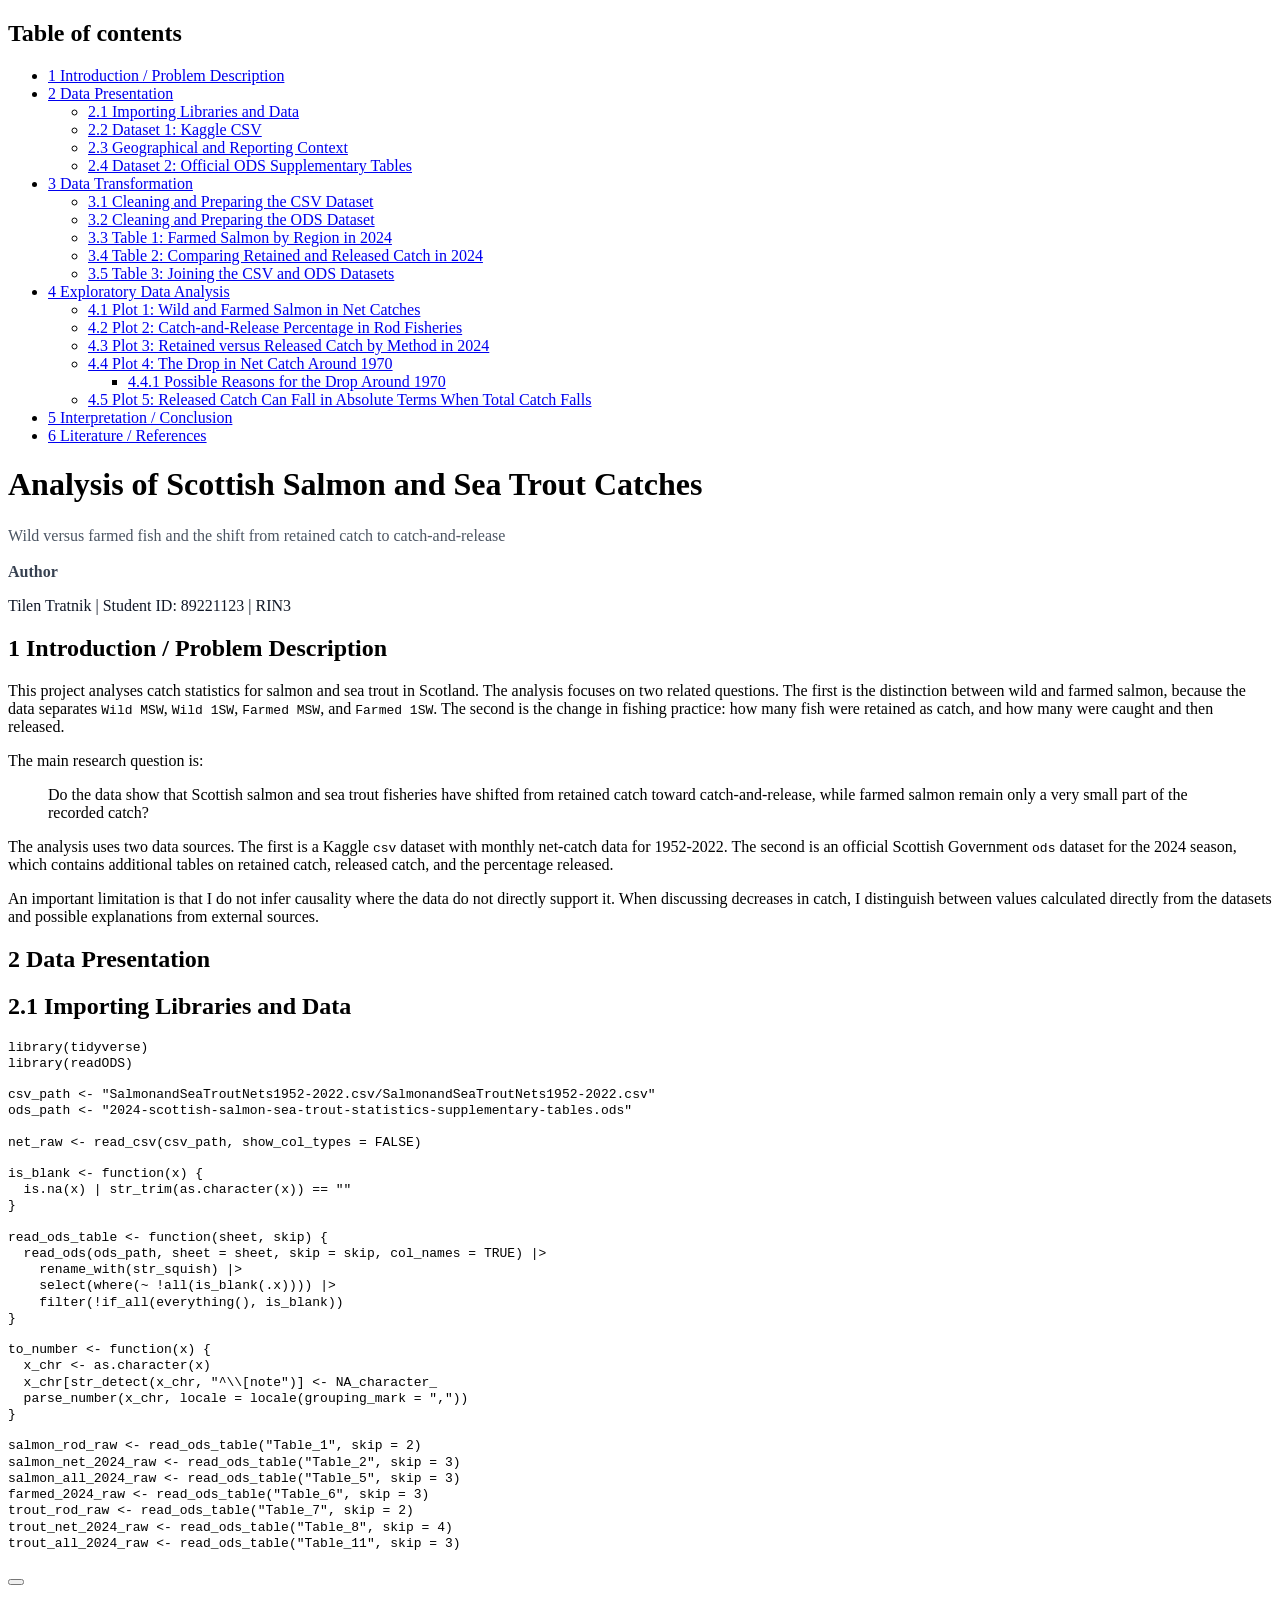
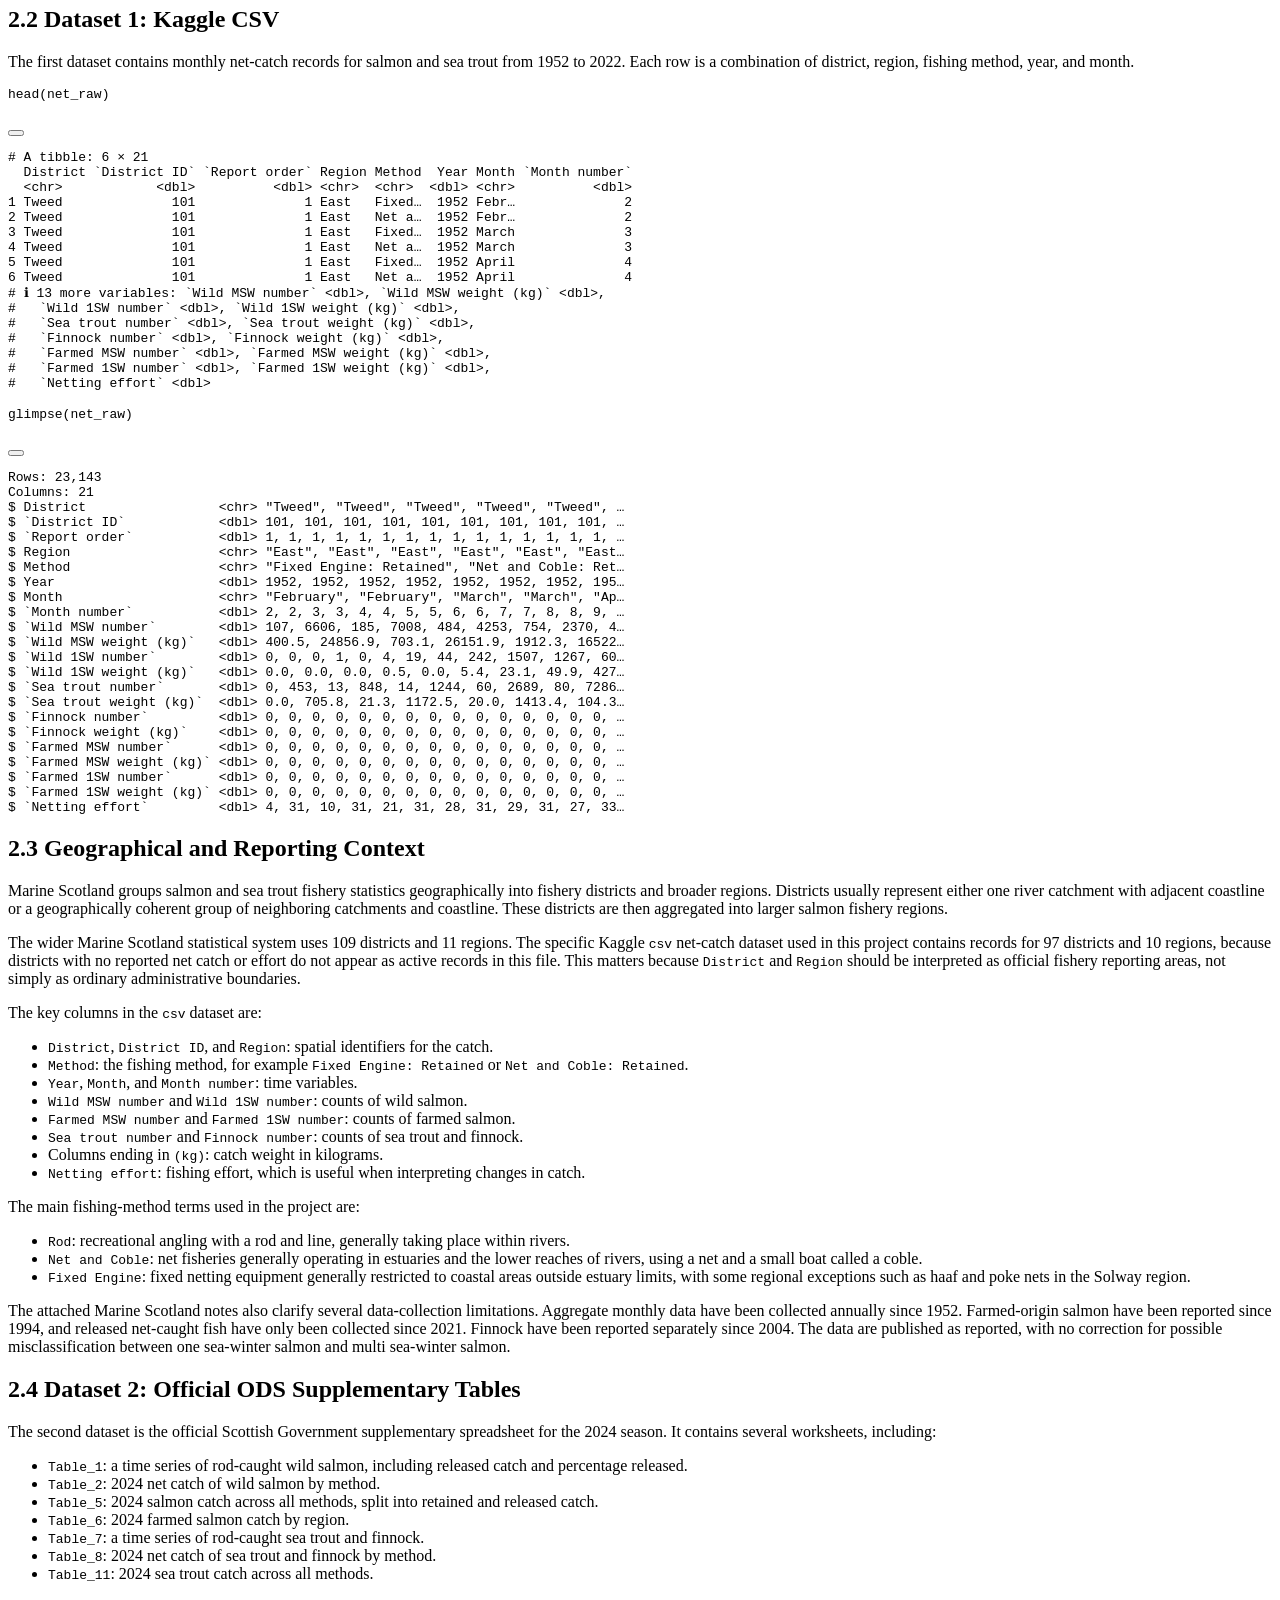
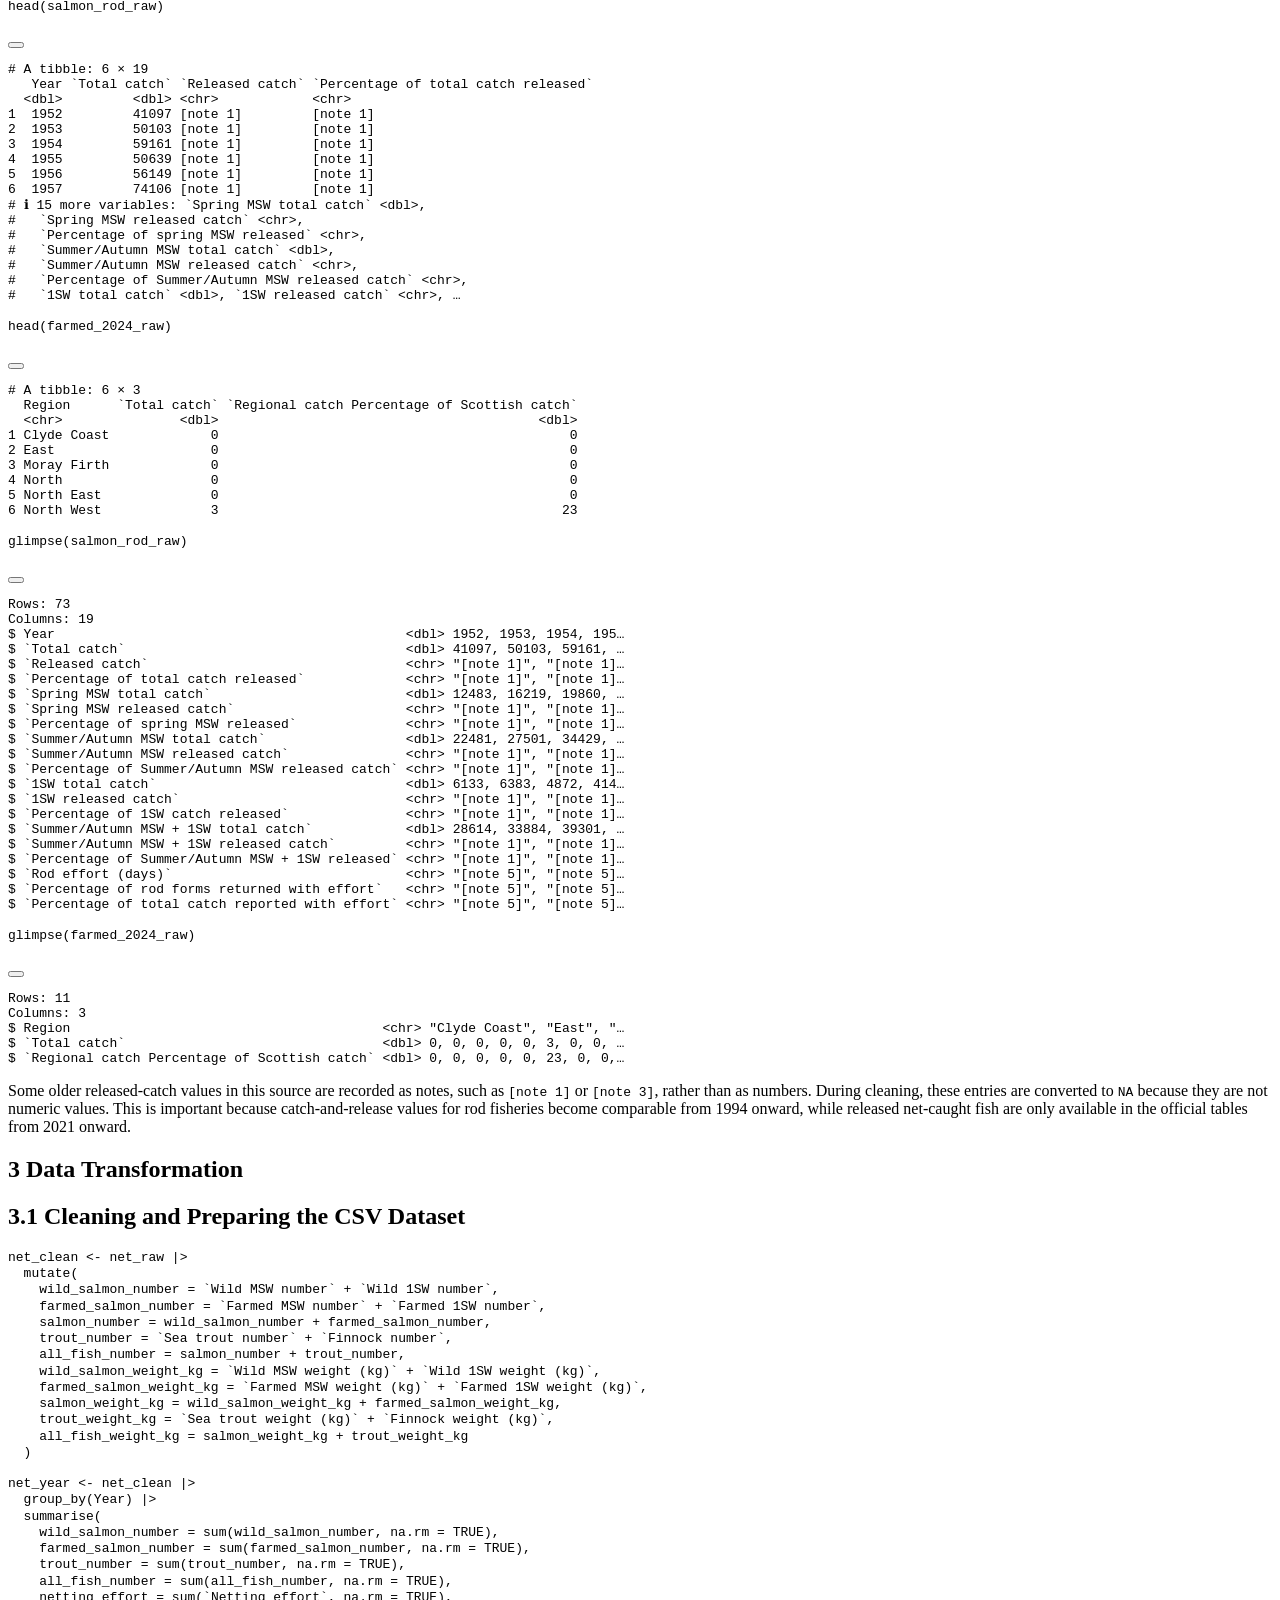
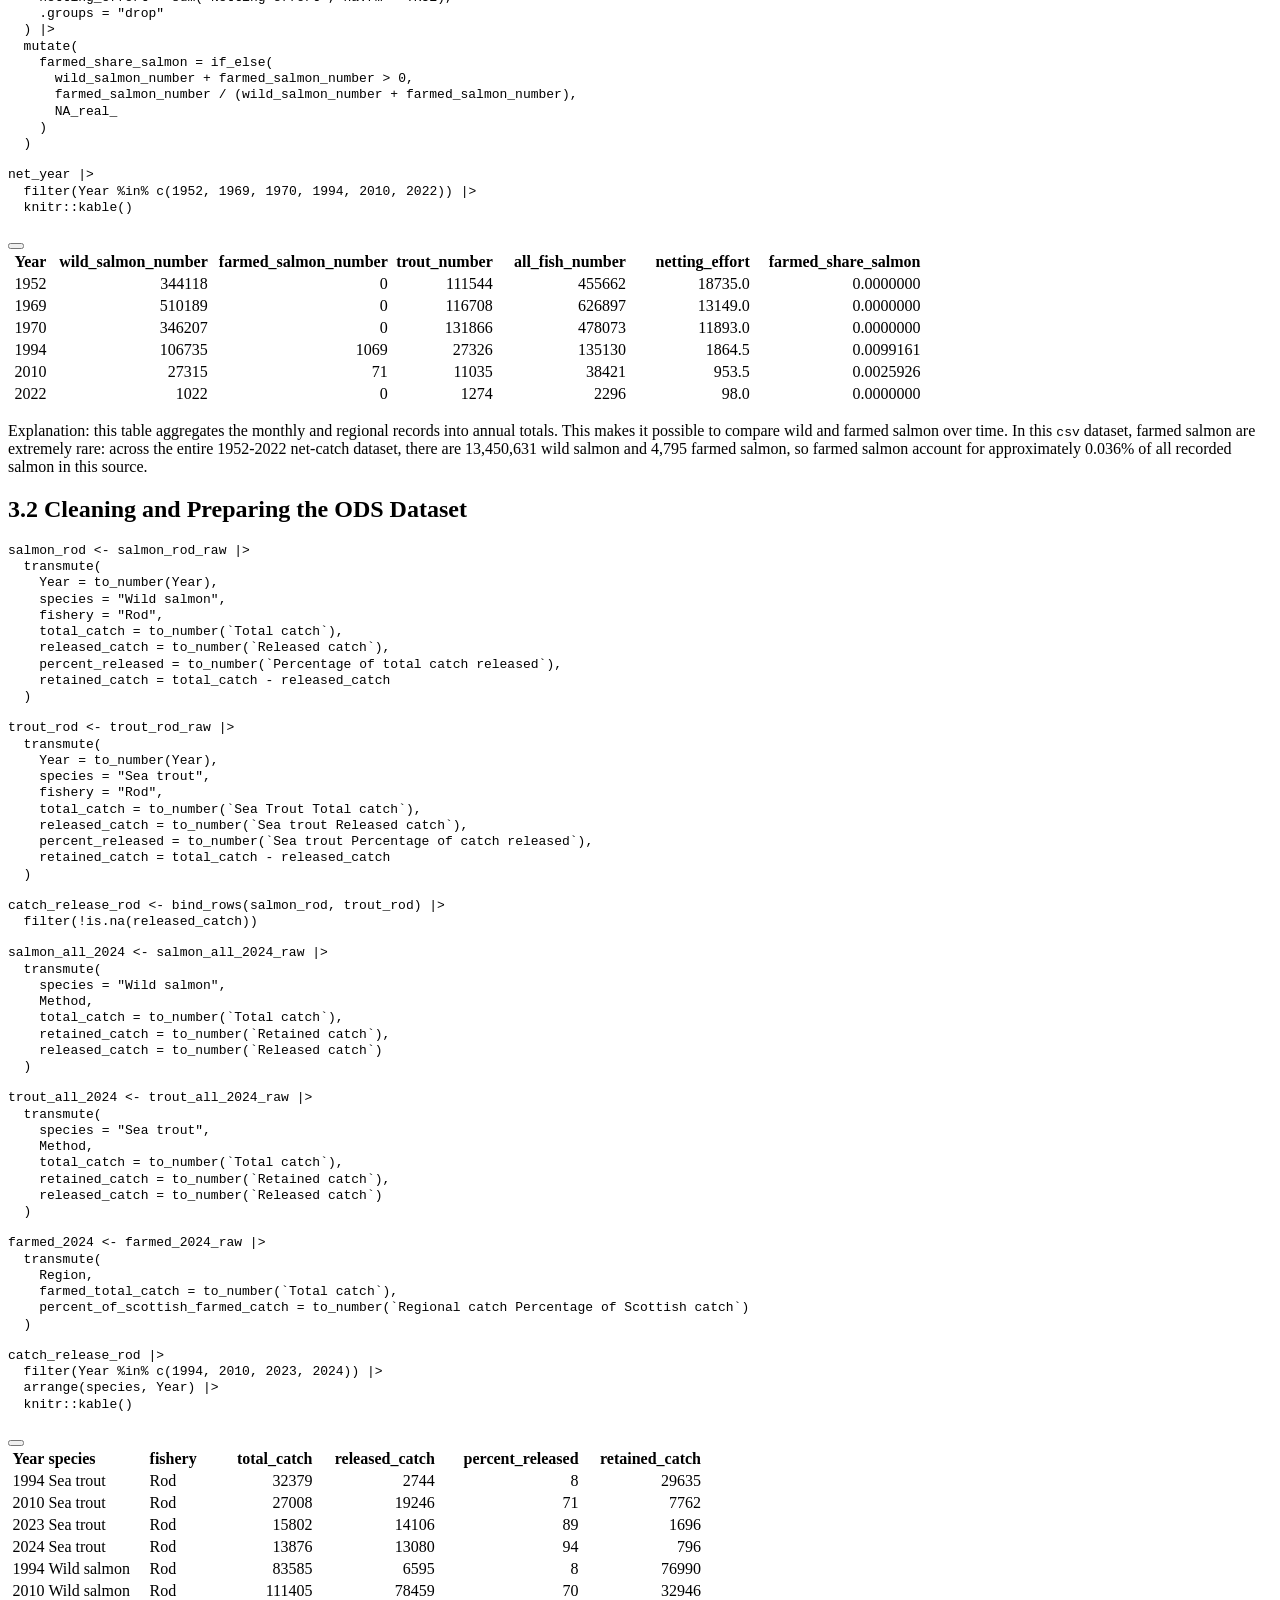
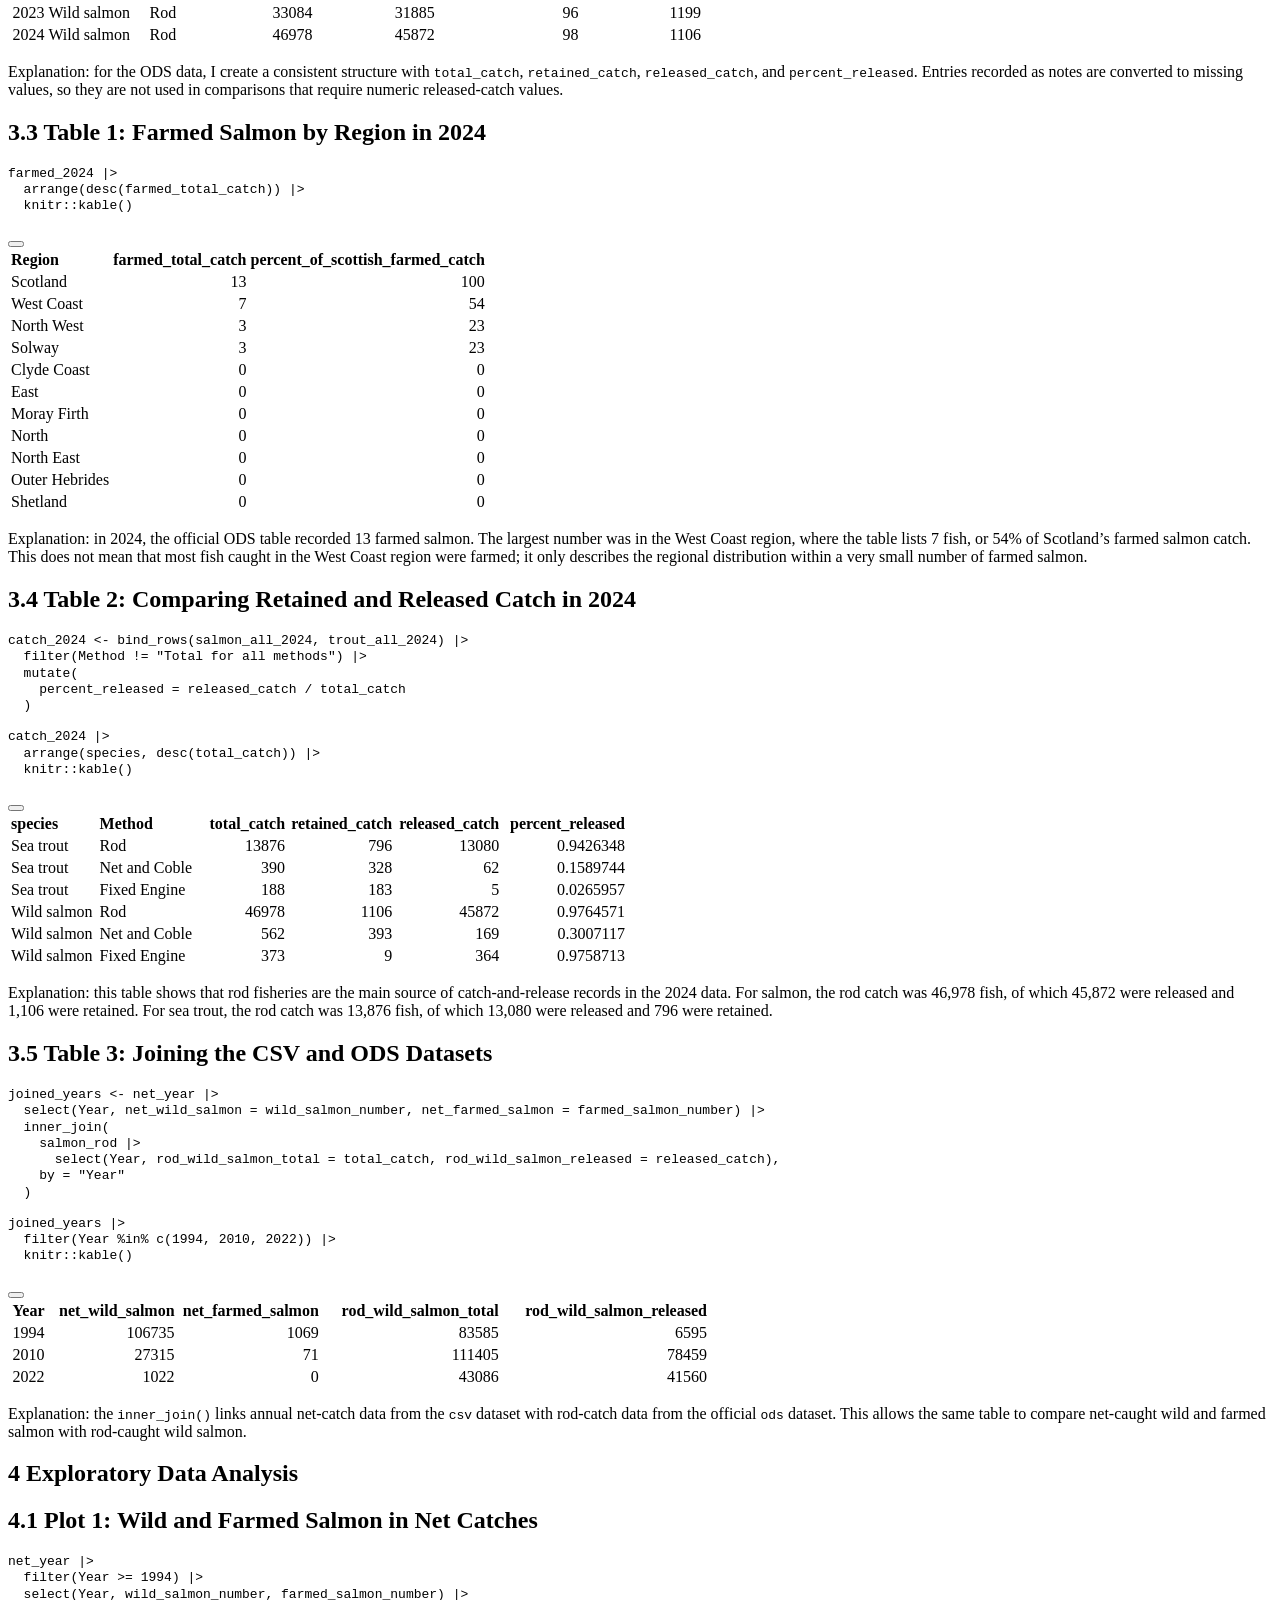
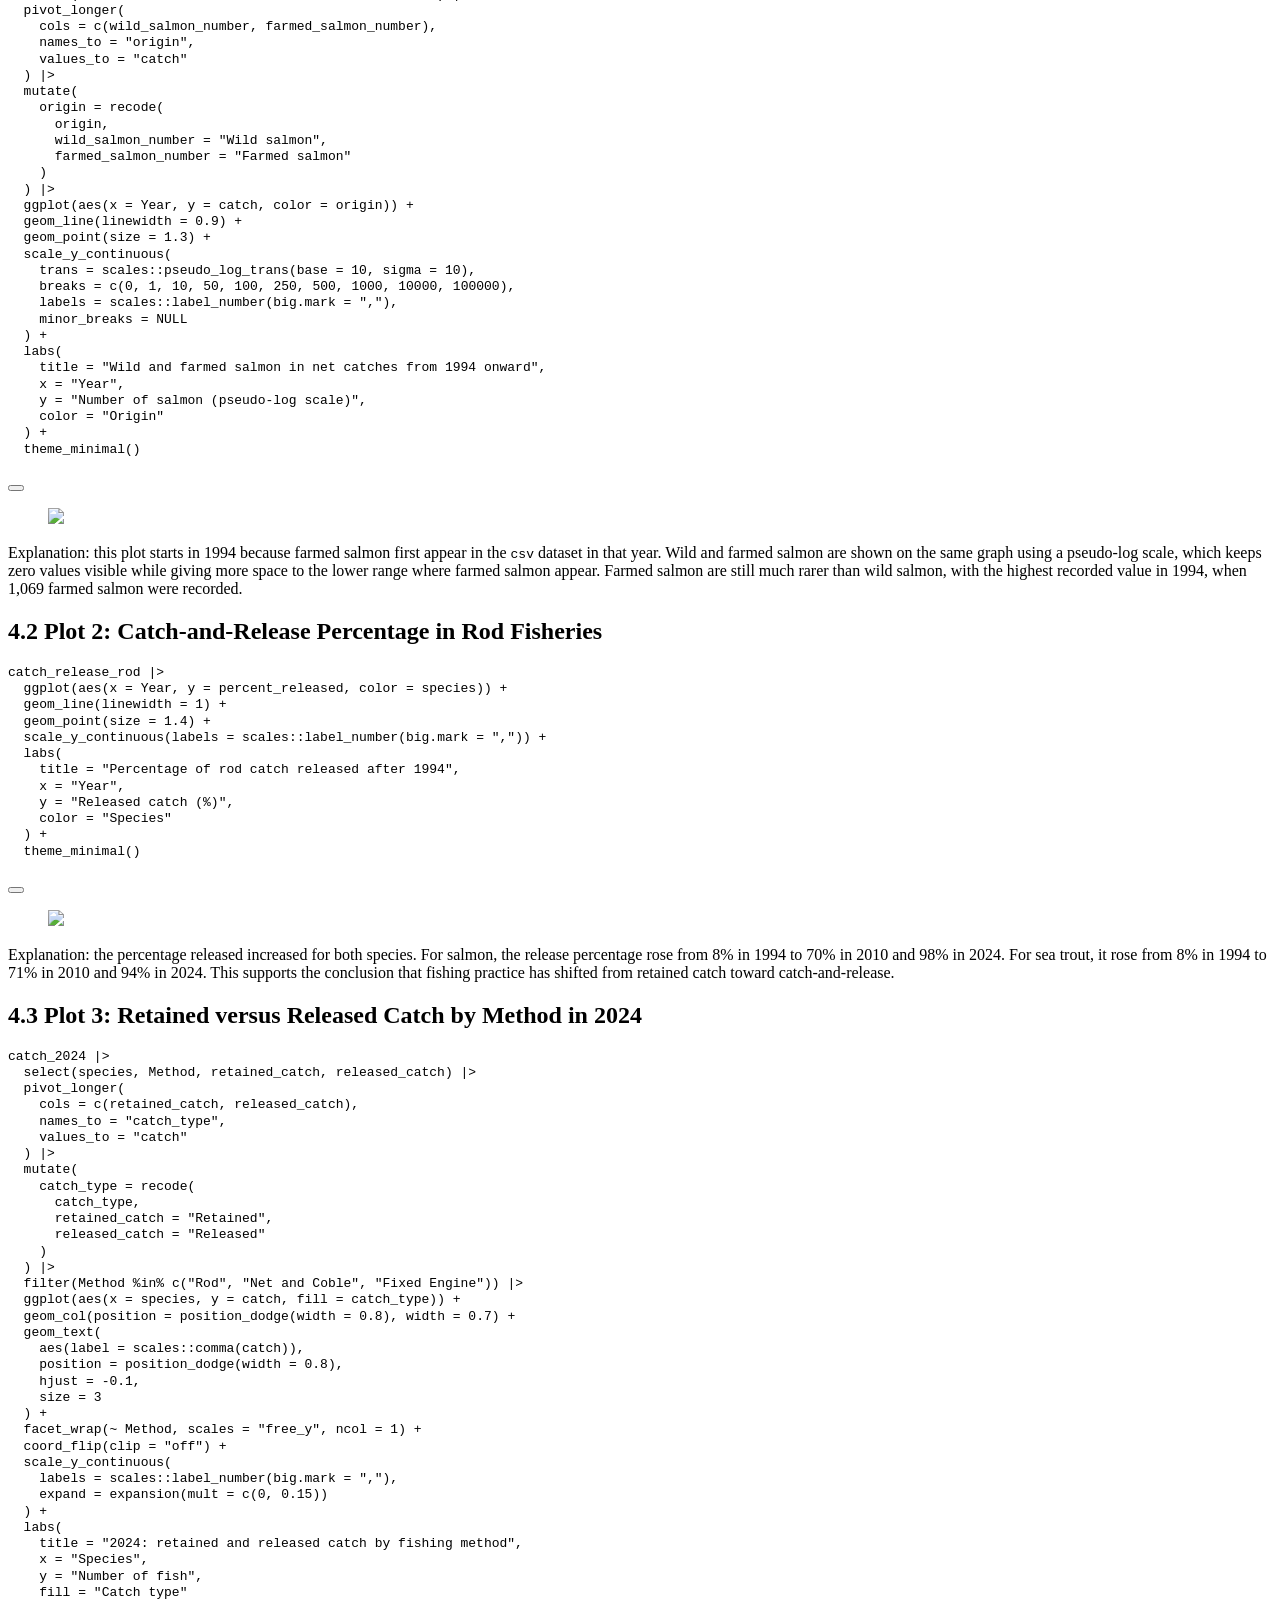
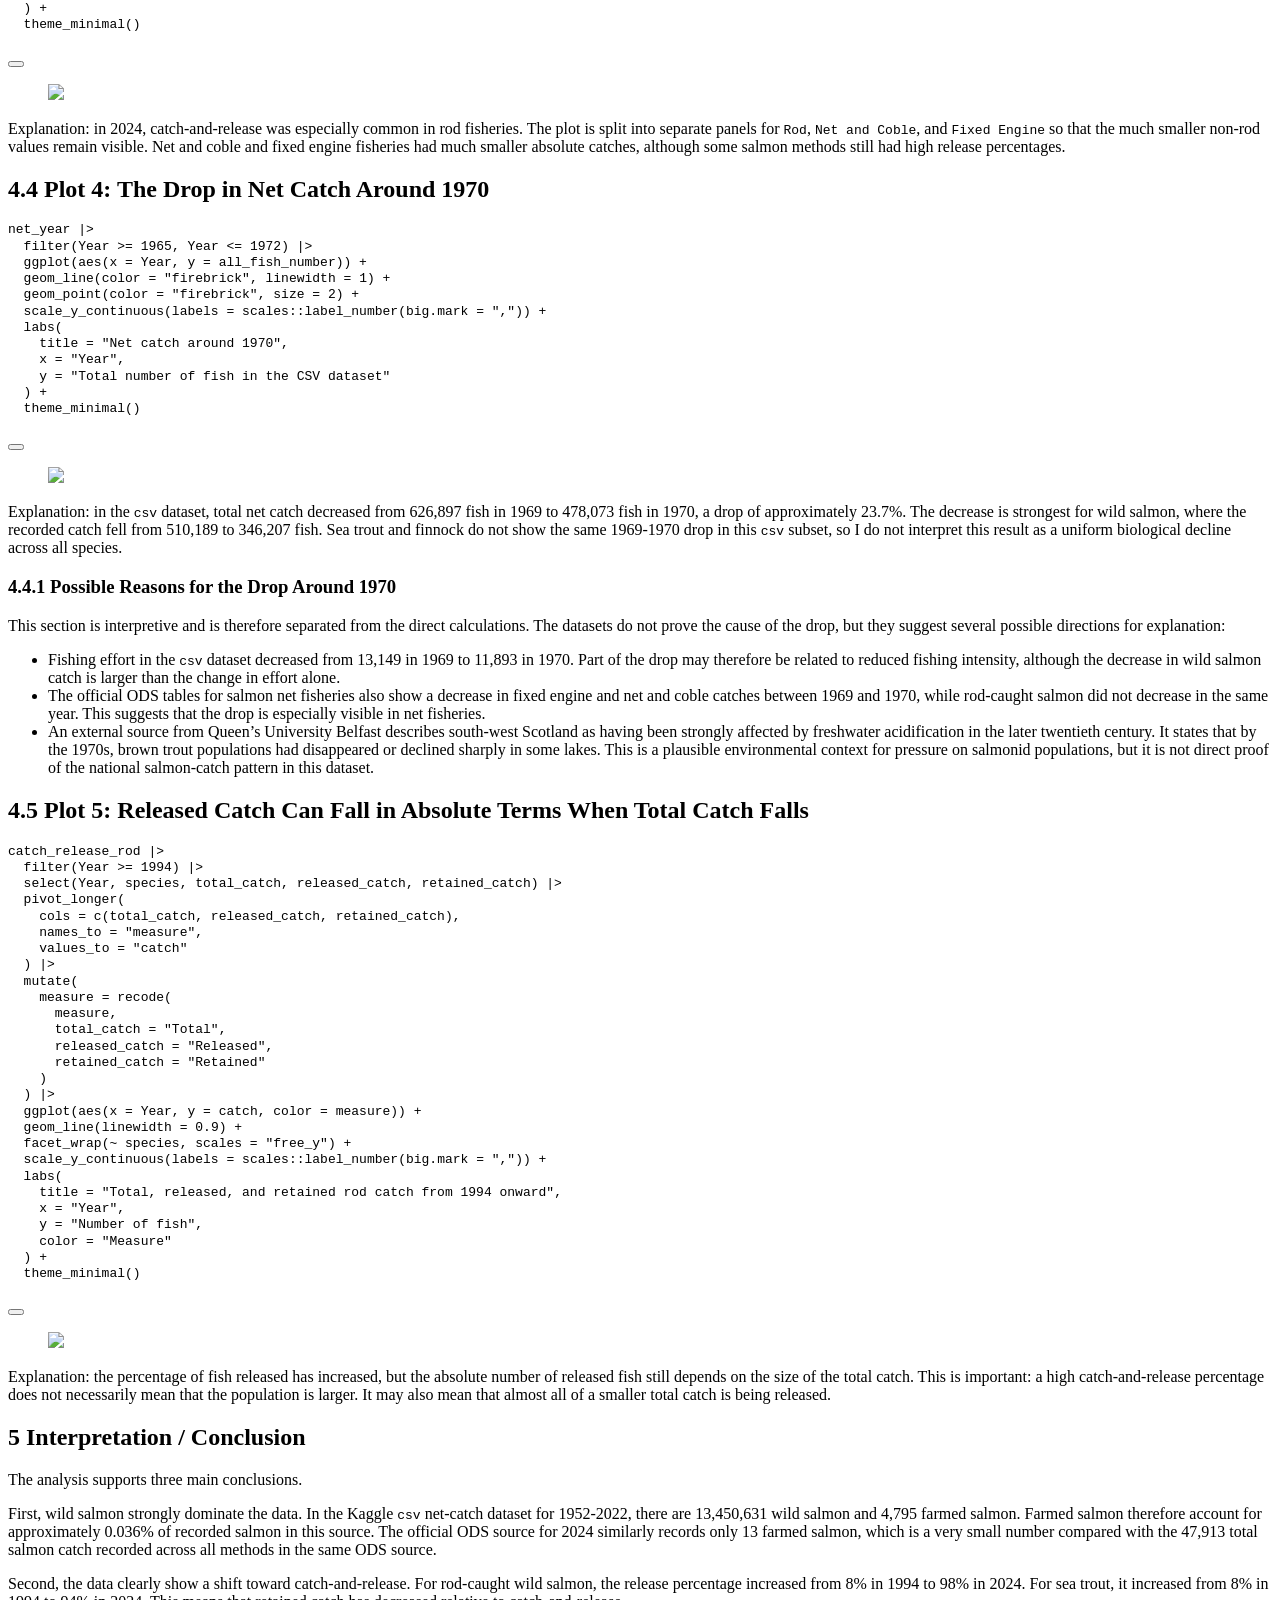
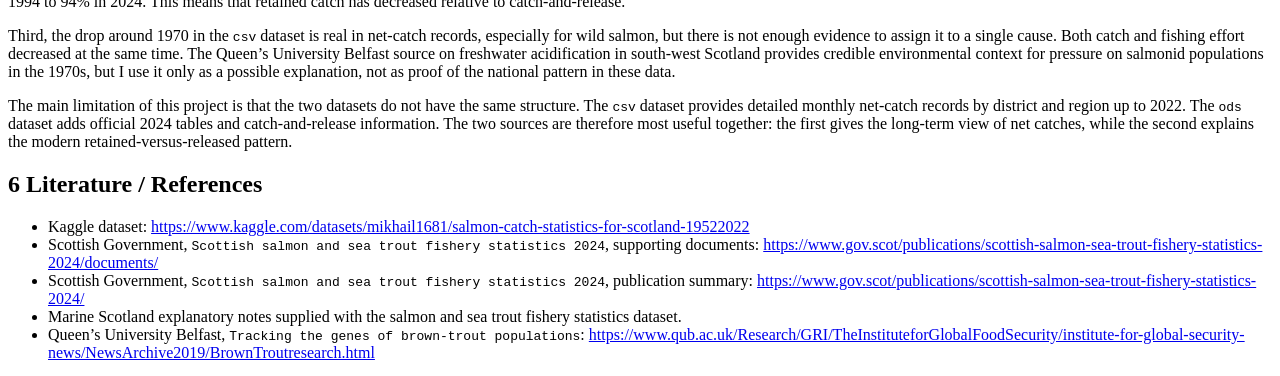
==== Project/Project.html @ 35b8420a "main-added project" ====
<!DOCTYPE html>
<html xmlns="http://www.w3.org/1999/xhtml" lang="en" xml:lang="en"><head>

<meta charset="utf-8">
<meta name="generator" content="quarto-1.9.37">

<meta name="viewport" content="width=device-width, initial-scale=1.0, user-scalable=yes">

<meta name="author" content="Tilen Tratnik | Student ID: 89221123 | RIN3">

<title>Analysis of Scottish Salmon and Sea Trout Catches</title>
<style>
/* Default styles provided by pandoc.
** See https://pandoc.org/MANUAL.html#variables-for-html for config info.
*/
code{white-space: pre-wrap;}
span.smallcaps{font-variant: small-caps;}
div.columns{display: flex; gap: min(4vw, 1.5em);}
div.column{flex: auto; overflow-x: auto;}
div.hanging-indent{margin-left: 1.5em; text-indent: -1.5em;}
ul.task-list{list-style: none;}
ul.task-list li input[type="checkbox"] {
  width: 0.8em;
  margin: 0 0.8em 0.2em -1em; /* quarto-specific, see https://github.com/quarto-dev/quarto-cli/issues/4556 */ 
  vertical-align: middle;
}
/* CSS for syntax highlighting */
html { -webkit-text-size-adjust: 100%; }
pre > code.sourceCode { white-space: pre; position: relative; }
pre > code.sourceCode > span { display: inline-block; line-height: 1.25; }
pre > code.sourceCode > span:empty { height: 1.2em; }
.sourceCode { overflow: visible; }
code.sourceCode > span { color: inherit; text-decoration: inherit; }
div.sourceCode { margin: 1em 0; }
pre.sourceCode { margin: 0; }
@media screen {
div.sourceCode { overflow: auto; }
}
@media print {
pre > code.sourceCode { white-space: pre-wrap; }
pre > code.sourceCode > span { text-indent: -5em; padding-left: 5em; }
}
pre.numberSource code
  { counter-reset: source-line 0; }
pre.numberSource code > span
  { position: relative; left: -4em; counter-increment: source-line; }
pre.numberSource code > span > a:first-child::before
  { content: counter(source-line);
    position: relative; left: -1em; text-align: right; vertical-align: baseline;
    border: none; display: inline-block;
    -webkit-touch-callout: none; -webkit-user-select: none;
    -khtml-user-select: none; -moz-user-select: none;
    -ms-user-select: none; user-select: none;
    padding: 0 4px; width: 4em;
  }
pre.numberSource { margin-left: 3em;  padding-left: 4px; }
@media screen {
pre > code.sourceCode > span > a:first-child::before { text-decoration: underline; }
}
</style>


<script src="Project_files/libs/clipboard/clipboard.min.js"></script>
<script src="Project_files/libs/quarto-html/quarto.js" type="module"></script>
<script src="Project_files/libs/quarto-html/tabsets/tabsets.js" type="module"></script>
<script src="Project_files/libs/quarto-html/popper.min.js"></script>
<script src="Project_files/libs/quarto-html/tippy.umd.min.js"></script>
<script src="Project_files/libs/quarto-html/anchor.min.js"></script>
<link href="Project_files/libs/quarto-html/tippy.css" rel="stylesheet">
<link href="Project_files/libs/quarto-html/quarto-syntax-highlighting-7f8f88aac4f3542376d5c11b86a4c14d.css" rel="stylesheet" id="quarto-text-highlighting-styles">
<script src="Project_files/libs/bootstrap/bootstrap.min.js"></script>
<link href="Project_files/libs/bootstrap/bootstrap-icons.css" rel="stylesheet">
<link href="Project_files/libs/bootstrap/bootstrap-efbb37e9afcc02144ebbc7afd12a776f.min.css" rel="stylesheet" append-hash="true" id="quarto-bootstrap" data-mode="light">


<link rel="stylesheet" href="styles.css">
</head>

<body class="quarto-light">

<div id="quarto-content" class="page-columns page-rows-contents page-layout-article">
<div id="quarto-margin-sidebar" class="sidebar margin-sidebar">
  <nav id="TOC" role="doc-toc" class="toc-active">
    <h2 id="toc-title">Table of contents</h2>
   
  <ul>
  <li><a href="#introduction-problem-description" id="toc-introduction-problem-description" class="nav-link active" data-scroll-target="#introduction-problem-description"><span class="header-section-number">1</span> Introduction / Problem Description</a></li>
  <li><a href="#data-presentation" id="toc-data-presentation" class="nav-link" data-scroll-target="#data-presentation"><span class="header-section-number">2</span> Data Presentation</a>
  <ul class="collapse">
  <li><a href="#importing-libraries-and-data" id="toc-importing-libraries-and-data" class="nav-link" data-scroll-target="#importing-libraries-and-data"><span class="header-section-number">2.1</span> Importing Libraries and Data</a></li>
  <li><a href="#dataset-1-kaggle-csv" id="toc-dataset-1-kaggle-csv" class="nav-link" data-scroll-target="#dataset-1-kaggle-csv"><span class="header-section-number">2.2</span> Dataset 1: Kaggle CSV</a></li>
  <li><a href="#geographical-and-reporting-context" id="toc-geographical-and-reporting-context" class="nav-link" data-scroll-target="#geographical-and-reporting-context"><span class="header-section-number">2.3</span> Geographical and Reporting Context</a></li>
  <li><a href="#dataset-2-official-ods-supplementary-tables" id="toc-dataset-2-official-ods-supplementary-tables" class="nav-link" data-scroll-target="#dataset-2-official-ods-supplementary-tables"><span class="header-section-number">2.4</span> Dataset 2: Official ODS Supplementary Tables</a></li>
  </ul></li>
  <li><a href="#data-transformation" id="toc-data-transformation" class="nav-link" data-scroll-target="#data-transformation"><span class="header-section-number">3</span> Data Transformation</a>
  <ul class="collapse">
  <li><a href="#cleaning-and-preparing-the-csv-dataset" id="toc-cleaning-and-preparing-the-csv-dataset" class="nav-link" data-scroll-target="#cleaning-and-preparing-the-csv-dataset"><span class="header-section-number">3.1</span> Cleaning and Preparing the CSV Dataset</a></li>
  <li><a href="#cleaning-and-preparing-the-ods-dataset" id="toc-cleaning-and-preparing-the-ods-dataset" class="nav-link" data-scroll-target="#cleaning-and-preparing-the-ods-dataset"><span class="header-section-number">3.2</span> Cleaning and Preparing the ODS Dataset</a></li>
  <li><a href="#table-1-farmed-salmon-by-region-in-2024" id="toc-table-1-farmed-salmon-by-region-in-2024" class="nav-link" data-scroll-target="#table-1-farmed-salmon-by-region-in-2024"><span class="header-section-number">3.3</span> Table 1: Farmed Salmon by Region in 2024</a></li>
  <li><a href="#table-2-comparing-retained-and-released-catch-in-2024" id="toc-table-2-comparing-retained-and-released-catch-in-2024" class="nav-link" data-scroll-target="#table-2-comparing-retained-and-released-catch-in-2024"><span class="header-section-number">3.4</span> Table 2: Comparing Retained and Released Catch in 2024</a></li>
  <li><a href="#table-3-joining-the-csv-and-ods-datasets" id="toc-table-3-joining-the-csv-and-ods-datasets" class="nav-link" data-scroll-target="#table-3-joining-the-csv-and-ods-datasets"><span class="header-section-number">3.5</span> Table 3: Joining the CSV and ODS Datasets</a></li>
  </ul></li>
  <li><a href="#exploratory-data-analysis" id="toc-exploratory-data-analysis" class="nav-link" data-scroll-target="#exploratory-data-analysis"><span class="header-section-number">4</span> Exploratory Data Analysis</a>
  <ul class="collapse">
  <li><a href="#plot-1-wild-and-farmed-salmon-in-net-catches" id="toc-plot-1-wild-and-farmed-salmon-in-net-catches" class="nav-link" data-scroll-target="#plot-1-wild-and-farmed-salmon-in-net-catches"><span class="header-section-number">4.1</span> Plot 1: Wild and Farmed Salmon in Net Catches</a></li>
  <li><a href="#plot-2-catch-and-release-percentage-in-rod-fisheries" id="toc-plot-2-catch-and-release-percentage-in-rod-fisheries" class="nav-link" data-scroll-target="#plot-2-catch-and-release-percentage-in-rod-fisheries"><span class="header-section-number">4.2</span> Plot 2: Catch-and-Release Percentage in Rod Fisheries</a></li>
  <li><a href="#plot-3-retained-versus-released-catch-by-method-in-2024" id="toc-plot-3-retained-versus-released-catch-by-method-in-2024" class="nav-link" data-scroll-target="#plot-3-retained-versus-released-catch-by-method-in-2024"><span class="header-section-number">4.3</span> Plot 3: Retained versus Released Catch by Method in 2024</a></li>
  <li><a href="#plot-4-the-drop-in-net-catch-around-1970" id="toc-plot-4-the-drop-in-net-catch-around-1970" class="nav-link" data-scroll-target="#plot-4-the-drop-in-net-catch-around-1970"><span class="header-section-number">4.4</span> Plot 4: The Drop in Net Catch Around 1970</a>
  <ul class="collapse">
  <li><a href="#possible-reasons-for-the-drop-around-1970" id="toc-possible-reasons-for-the-drop-around-1970" class="nav-link" data-scroll-target="#possible-reasons-for-the-drop-around-1970"><span class="header-section-number">4.4.1</span> Possible Reasons for the Drop Around 1970</a></li>
  </ul></li>
  <li><a href="#plot-5-released-catch-can-fall-in-absolute-terms-when-total-catch-falls" id="toc-plot-5-released-catch-can-fall-in-absolute-terms-when-total-catch-falls" class="nav-link" data-scroll-target="#plot-5-released-catch-can-fall-in-absolute-terms-when-total-catch-falls"><span class="header-section-number">4.5</span> Plot 5: Released Catch Can Fall in Absolute Terms When Total Catch Falls</a></li>
  </ul></li>
  <li><a href="#interpretation-conclusion" id="toc-interpretation-conclusion" class="nav-link" data-scroll-target="#interpretation-conclusion"><span class="header-section-number">5</span> Interpretation / Conclusion</a></li>
  <li><a href="#literature-references" id="toc-literature-references" class="nav-link" data-scroll-target="#literature-references"><span class="header-section-number">6</span> Literature / References</a></li>
  </ul>
</nav>
</div>
<main class="content" id="quarto-document-content">

<header id="title-block-header" class="quarto-title-block default">
<div class="quarto-title">
<h1 class="title">Analysis of Scottish Salmon and Sea Trout Catches</h1>
<p class="subtitle lead">Wild versus farmed fish and the shift from retained catch to catch-and-release</p>
</div>



<div class="quarto-title-meta">

    <div>
    <div class="quarto-title-meta-heading">Author</div>
    <div class="quarto-title-meta-contents">
             <p>Tilen Tratnik | Student ID: 89221123 | RIN3 </p>
          </div>
  </div>
    
  
    
  </div>
  


</header>


<section id="introduction-problem-description" class="level1" data-number="1">
<h1 data-number="1"><span class="header-section-number">1</span> Introduction / Problem Description</h1>
<p>This project analyses catch statistics for salmon and sea trout in Scotland. The analysis focuses on two related questions. The first is the distinction between wild and farmed salmon, because the data separates <code>Wild MSW</code>, <code>Wild 1SW</code>, <code>Farmed MSW</code>, and <code>Farmed 1SW</code>. The second is the change in fishing practice: how many fish were retained as catch, and how many were caught and then released.</p>
<p>The main research question is:</p>
<blockquote class="blockquote">
<p>Do the data show that Scottish salmon and sea trout fisheries have shifted from retained catch toward catch-and-release, while farmed salmon remain only a very small part of the recorded catch?</p>
</blockquote>
<p>The analysis uses two data sources. The first is a Kaggle <code>csv</code> dataset with monthly net-catch data for 1952-2022. The second is an official Scottish Government <code>ods</code> dataset for the 2024 season, which contains additional tables on retained catch, released catch, and the percentage released.</p>
<p>An important limitation is that I do not infer causality where the data do not directly support it. When discussing decreases in catch, I distinguish between values calculated directly from the datasets and possible explanations from external sources.</p>
</section>
<section id="data-presentation" class="level1" data-number="2">
<h1 data-number="2"><span class="header-section-number">2</span> Data Presentation</h1>
<section id="importing-libraries-and-data" class="level2" data-number="2.1">
<h2 data-number="2.1" class="anchored" data-anchor-id="importing-libraries-and-data"><span class="header-section-number">2.1</span> Importing Libraries and Data</h2>
<div class="cell">
<div class="code-copy-outer-scaffold"><div class="sourceCode cell-code" id="cb1"><pre class="sourceCode r code-with-copy"><code class="sourceCode r"><span id="cb1-1"><a href="#cb1-1" aria-hidden="true" tabindex="-1"></a><span class="fu">library</span>(tidyverse)</span>
<span id="cb1-2"><a href="#cb1-2" aria-hidden="true" tabindex="-1"></a><span class="fu">library</span>(readODS)</span>
<span id="cb1-3"><a href="#cb1-3" aria-hidden="true" tabindex="-1"></a></span>
<span id="cb1-4"><a href="#cb1-4" aria-hidden="true" tabindex="-1"></a>csv_path <span class="ot">&lt;-</span> <span class="st">"SalmonandSeaTroutNets1952-2022.csv/SalmonandSeaTroutNets1952-2022.csv"</span></span>
<span id="cb1-5"><a href="#cb1-5" aria-hidden="true" tabindex="-1"></a>ods_path <span class="ot">&lt;-</span> <span class="st">"2024-scottish-salmon-sea-trout-statistics-supplementary-tables.ods"</span></span>
<span id="cb1-6"><a href="#cb1-6" aria-hidden="true" tabindex="-1"></a></span>
<span id="cb1-7"><a href="#cb1-7" aria-hidden="true" tabindex="-1"></a>net_raw <span class="ot">&lt;-</span> <span class="fu">read_csv</span>(csv_path, <span class="at">show_col_types =</span> <span class="cn">FALSE</span>)</span>
<span id="cb1-8"><a href="#cb1-8" aria-hidden="true" tabindex="-1"></a></span>
<span id="cb1-9"><a href="#cb1-9" aria-hidden="true" tabindex="-1"></a>is_blank <span class="ot">&lt;-</span> <span class="cf">function</span>(x) {</span>
<span id="cb1-10"><a href="#cb1-10" aria-hidden="true" tabindex="-1"></a>  <span class="fu">is.na</span>(x) <span class="sc">|</span> <span class="fu">str_trim</span>(<span class="fu">as.character</span>(x)) <span class="sc">==</span> <span class="st">""</span></span>
<span id="cb1-11"><a href="#cb1-11" aria-hidden="true" tabindex="-1"></a>}</span>
<span id="cb1-12"><a href="#cb1-12" aria-hidden="true" tabindex="-1"></a></span>
<span id="cb1-13"><a href="#cb1-13" aria-hidden="true" tabindex="-1"></a>read_ods_table <span class="ot">&lt;-</span> <span class="cf">function</span>(sheet, skip) {</span>
<span id="cb1-14"><a href="#cb1-14" aria-hidden="true" tabindex="-1"></a>  <span class="fu">read_ods</span>(ods_path, <span class="at">sheet =</span> sheet, <span class="at">skip =</span> skip, <span class="at">col_names =</span> <span class="cn">TRUE</span>) <span class="sc">|&gt;</span></span>
<span id="cb1-15"><a href="#cb1-15" aria-hidden="true" tabindex="-1"></a>    <span class="fu">rename_with</span>(str_squish) <span class="sc">|&gt;</span></span>
<span id="cb1-16"><a href="#cb1-16" aria-hidden="true" tabindex="-1"></a>    <span class="fu">select</span>(<span class="fu">where</span>(<span class="sc">~</span> <span class="sc">!</span><span class="fu">all</span>(<span class="fu">is_blank</span>(.x)))) <span class="sc">|&gt;</span></span>
<span id="cb1-17"><a href="#cb1-17" aria-hidden="true" tabindex="-1"></a>    <span class="fu">filter</span>(<span class="sc">!</span><span class="fu">if_all</span>(<span class="fu">everything</span>(), is_blank))</span>
<span id="cb1-18"><a href="#cb1-18" aria-hidden="true" tabindex="-1"></a>}</span>
<span id="cb1-19"><a href="#cb1-19" aria-hidden="true" tabindex="-1"></a></span>
<span id="cb1-20"><a href="#cb1-20" aria-hidden="true" tabindex="-1"></a>to_number <span class="ot">&lt;-</span> <span class="cf">function</span>(x) {</span>
<span id="cb1-21"><a href="#cb1-21" aria-hidden="true" tabindex="-1"></a>  x_chr <span class="ot">&lt;-</span> <span class="fu">as.character</span>(x)</span>
<span id="cb1-22"><a href="#cb1-22" aria-hidden="true" tabindex="-1"></a>  x_chr[<span class="fu">str_detect</span>(x_chr, <span class="st">"^</span><span class="sc">\\</span><span class="st">[note"</span>)] <span class="ot">&lt;-</span> <span class="cn">NA_character_</span></span>
<span id="cb1-23"><a href="#cb1-23" aria-hidden="true" tabindex="-1"></a>  <span class="fu">parse_number</span>(x_chr, <span class="at">locale =</span> <span class="fu">locale</span>(<span class="at">grouping_mark =</span> <span class="st">","</span>))</span>
<span id="cb1-24"><a href="#cb1-24" aria-hidden="true" tabindex="-1"></a>}</span>
<span id="cb1-25"><a href="#cb1-25" aria-hidden="true" tabindex="-1"></a></span>
<span id="cb1-26"><a href="#cb1-26" aria-hidden="true" tabindex="-1"></a>salmon_rod_raw <span class="ot">&lt;-</span> <span class="fu">read_ods_table</span>(<span class="st">"Table_1"</span>, <span class="at">skip =</span> <span class="dv">2</span>)</span>
<span id="cb1-27"><a href="#cb1-27" aria-hidden="true" tabindex="-1"></a>salmon_net_2024_raw <span class="ot">&lt;-</span> <span class="fu">read_ods_table</span>(<span class="st">"Table_2"</span>, <span class="at">skip =</span> <span class="dv">3</span>)</span>
<span id="cb1-28"><a href="#cb1-28" aria-hidden="true" tabindex="-1"></a>salmon_all_2024_raw <span class="ot">&lt;-</span> <span class="fu">read_ods_table</span>(<span class="st">"Table_5"</span>, <span class="at">skip =</span> <span class="dv">3</span>)</span>
<span id="cb1-29"><a href="#cb1-29" aria-hidden="true" tabindex="-1"></a>farmed_2024_raw <span class="ot">&lt;-</span> <span class="fu">read_ods_table</span>(<span class="st">"Table_6"</span>, <span class="at">skip =</span> <span class="dv">3</span>)</span>
<span id="cb1-30"><a href="#cb1-30" aria-hidden="true" tabindex="-1"></a>trout_rod_raw <span class="ot">&lt;-</span> <span class="fu">read_ods_table</span>(<span class="st">"Table_7"</span>, <span class="at">skip =</span> <span class="dv">2</span>)</span>
<span id="cb1-31"><a href="#cb1-31" aria-hidden="true" tabindex="-1"></a>trout_net_2024_raw <span class="ot">&lt;-</span> <span class="fu">read_ods_table</span>(<span class="st">"Table_8"</span>, <span class="at">skip =</span> <span class="dv">4</span>)</span>
<span id="cb1-32"><a href="#cb1-32" aria-hidden="true" tabindex="-1"></a>trout_all_2024_raw <span class="ot">&lt;-</span> <span class="fu">read_ods_table</span>(<span class="st">"Table_11"</span>, <span class="at">skip =</span> <span class="dv">3</span>)</span></code></pre></div><button title="Copy to Clipboard" class="code-copy-button"><i class="bi"></i></button></div>
</div>
</section>
<section id="dataset-1-kaggle-csv" class="level2" data-number="2.2">
<h2 data-number="2.2" class="anchored" data-anchor-id="dataset-1-kaggle-csv"><span class="header-section-number">2.2</span> Dataset 1: Kaggle CSV</h2>
<p>The first dataset contains monthly net-catch records for salmon and sea trout from 1952 to 2022. Each row is a combination of district, region, fishing method, year, and month.</p>
<div class="cell">
<div class="code-copy-outer-scaffold"><div class="sourceCode cell-code" id="cb2"><pre class="sourceCode r code-with-copy"><code class="sourceCode r"><span id="cb2-1"><a href="#cb2-1" aria-hidden="true" tabindex="-1"></a><span class="fu">head</span>(net_raw)</span></code></pre></div><button title="Copy to Clipboard" class="code-copy-button"><i class="bi"></i></button></div>
<div class="cell-output cell-output-stdout">
<pre><code># A tibble: 6 × 21
  District `District ID` `Report order` Region Method  Year Month `Month number`
  &lt;chr&gt;            &lt;dbl&gt;          &lt;dbl&gt; &lt;chr&gt;  &lt;chr&gt;  &lt;dbl&gt; &lt;chr&gt;          &lt;dbl&gt;
1 Tweed              101              1 East   Fixed…  1952 Febr…              2
2 Tweed              101              1 East   Net a…  1952 Febr…              2
3 Tweed              101              1 East   Fixed…  1952 March              3
4 Tweed              101              1 East   Net a…  1952 March              3
5 Tweed              101              1 East   Fixed…  1952 April              4
6 Tweed              101              1 East   Net a…  1952 April              4
# ℹ 13 more variables: `Wild MSW number` &lt;dbl&gt;, `Wild MSW weight (kg)` &lt;dbl&gt;,
#   `Wild 1SW number` &lt;dbl&gt;, `Wild 1SW weight (kg)` &lt;dbl&gt;,
#   `Sea trout number` &lt;dbl&gt;, `Sea trout weight (kg)` &lt;dbl&gt;,
#   `Finnock number` &lt;dbl&gt;, `Finnock weight (kg)` &lt;dbl&gt;,
#   `Farmed MSW number` &lt;dbl&gt;, `Farmed MSW weight (kg)` &lt;dbl&gt;,
#   `Farmed 1SW number` &lt;dbl&gt;, `Farmed 1SW weight (kg)` &lt;dbl&gt;,
#   `Netting effort` &lt;dbl&gt;</code></pre>
</div>
</div>
<div class="cell">
<div class="code-copy-outer-scaffold"><div class="sourceCode cell-code" id="cb4"><pre class="sourceCode r code-with-copy"><code class="sourceCode r"><span id="cb4-1"><a href="#cb4-1" aria-hidden="true" tabindex="-1"></a><span class="fu">glimpse</span>(net_raw)</span></code></pre></div><button title="Copy to Clipboard" class="code-copy-button"><i class="bi"></i></button></div>
<div class="cell-output cell-output-stdout">
<pre><code>Rows: 23,143
Columns: 21
$ District                 &lt;chr&gt; "Tweed", "Tweed", "Tweed", "Tweed", "Tweed", …
$ `District ID`            &lt;dbl&gt; 101, 101, 101, 101, 101, 101, 101, 101, 101, …
$ `Report order`           &lt;dbl&gt; 1, 1, 1, 1, 1, 1, 1, 1, 1, 1, 1, 1, 1, 1, 1, …
$ Region                   &lt;chr&gt; "East", "East", "East", "East", "East", "East…
$ Method                   &lt;chr&gt; "Fixed Engine: Retained", "Net and Coble: Ret…
$ Year                     &lt;dbl&gt; 1952, 1952, 1952, 1952, 1952, 1952, 1952, 195…
$ Month                    &lt;chr&gt; "February", "February", "March", "March", "Ap…
$ `Month number`           &lt;dbl&gt; 2, 2, 3, 3, 4, 4, 5, 5, 6, 6, 7, 7, 8, 8, 9, …
$ `Wild MSW number`        &lt;dbl&gt; 107, 6606, 185, 7008, 484, 4253, 754, 2370, 4…
$ `Wild MSW weight (kg)`   &lt;dbl&gt; 400.5, 24856.9, 703.1, 26151.9, 1912.3, 16522…
$ `Wild 1SW number`        &lt;dbl&gt; 0, 0, 0, 1, 0, 4, 19, 44, 242, 1507, 1267, 60…
$ `Wild 1SW weight (kg)`   &lt;dbl&gt; 0.0, 0.0, 0.0, 0.5, 0.0, 5.4, 23.1, 49.9, 427…
$ `Sea trout number`       &lt;dbl&gt; 0, 453, 13, 848, 14, 1244, 60, 2689, 80, 7286…
$ `Sea trout weight (kg)`  &lt;dbl&gt; 0.0, 705.8, 21.3, 1172.5, 20.0, 1413.4, 104.3…
$ `Finnock number`         &lt;dbl&gt; 0, 0, 0, 0, 0, 0, 0, 0, 0, 0, 0, 0, 0, 0, 0, …
$ `Finnock weight (kg)`    &lt;dbl&gt; 0, 0, 0, 0, 0, 0, 0, 0, 0, 0, 0, 0, 0, 0, 0, …
$ `Farmed MSW number`      &lt;dbl&gt; 0, 0, 0, 0, 0, 0, 0, 0, 0, 0, 0, 0, 0, 0, 0, …
$ `Farmed MSW weight (kg)` &lt;dbl&gt; 0, 0, 0, 0, 0, 0, 0, 0, 0, 0, 0, 0, 0, 0, 0, …
$ `Farmed 1SW number`      &lt;dbl&gt; 0, 0, 0, 0, 0, 0, 0, 0, 0, 0, 0, 0, 0, 0, 0, …
$ `Farmed 1SW weight (kg)` &lt;dbl&gt; 0, 0, 0, 0, 0, 0, 0, 0, 0, 0, 0, 0, 0, 0, 0, …
$ `Netting effort`         &lt;dbl&gt; 4, 31, 10, 31, 21, 31, 28, 31, 29, 31, 27, 33…</code></pre>
</div>
</div>
</section>
<section id="geographical-and-reporting-context" class="level2" data-number="2.3">
<h2 data-number="2.3" class="anchored" data-anchor-id="geographical-and-reporting-context"><span class="header-section-number">2.3</span> Geographical and Reporting Context</h2>
<p>Marine Scotland groups salmon and sea trout fishery statistics geographically into fishery districts and broader regions. Districts usually represent either one river catchment with adjacent coastline or a geographically coherent group of neighboring catchments and coastline. These districts are then aggregated into larger salmon fishery regions.</p>
<p>The wider Marine Scotland statistical system uses 109 districts and 11 regions. The specific Kaggle <code>csv</code> net-catch dataset used in this project contains records for 97 districts and 10 regions, because districts with no reported net catch or effort do not appear as active records in this file. This matters because <code>District</code> and <code>Region</code> should be interpreted as official fishery reporting areas, not simply as ordinary administrative boundaries.</p>
<p>The key columns in the <code>csv</code> dataset are:</p>
<ul>
<li><code>District</code>, <code>District ID</code>, and <code>Region</code>: spatial identifiers for the catch.</li>
<li><code>Method</code>: the fishing method, for example <code>Fixed Engine: Retained</code> or <code>Net and Coble: Retained</code>.</li>
<li><code>Year</code>, <code>Month</code>, and <code>Month number</code>: time variables.</li>
<li><code>Wild MSW number</code> and <code>Wild 1SW number</code>: counts of wild salmon.</li>
<li><code>Farmed MSW number</code> and <code>Farmed 1SW number</code>: counts of farmed salmon.</li>
<li><code>Sea trout number</code> and <code>Finnock number</code>: counts of sea trout and finnock.</li>
<li>Columns ending in <code>(kg)</code>: catch weight in kilograms.</li>
<li><code>Netting effort</code>: fishing effort, which is useful when interpreting changes in catch.</li>
</ul>
<p>The main fishing-method terms used in the project are:</p>
<ul>
<li><code>Rod</code>: recreational angling with a rod and line, generally taking place within rivers.</li>
<li><code>Net and Coble</code>: net fisheries generally operating in estuaries and the lower reaches of rivers, using a net and a small boat called a coble.</li>
<li><code>Fixed Engine</code>: fixed netting equipment generally restricted to coastal areas outside estuary limits, with some regional exceptions such as haaf and poke nets in the Solway region.</li>
</ul>
<p>The attached Marine Scotland notes also clarify several data-collection limitations. Aggregate monthly data have been collected annually since 1952. Farmed-origin salmon have been reported since 1994, and released net-caught fish have only been collected since 2021. Finnock have been reported separately since 2004. The data are published as reported, with no correction for possible misclassification between one sea-winter salmon and multi sea-winter salmon.</p>
</section>
<section id="dataset-2-official-ods-supplementary-tables" class="level2" data-number="2.4">
<h2 data-number="2.4" class="anchored" data-anchor-id="dataset-2-official-ods-supplementary-tables"><span class="header-section-number">2.4</span> Dataset 2: Official ODS Supplementary Tables</h2>
<p>The second dataset is the official Scottish Government supplementary spreadsheet for the 2024 season. It contains several worksheets, including:</p>
<ul>
<li><code>Table_1</code>: a time series of rod-caught wild salmon, including released catch and percentage released.</li>
<li><code>Table_2</code>: 2024 net catch of wild salmon by method.</li>
<li><code>Table_5</code>: 2024 salmon catch across all methods, split into retained and released catch.</li>
<li><code>Table_6</code>: 2024 farmed salmon catch by region.</li>
<li><code>Table_7</code>: a time series of rod-caught sea trout and finnock.</li>
<li><code>Table_8</code>: 2024 net catch of sea trout and finnock by method.</li>
<li><code>Table_11</code>: 2024 sea trout catch across all methods.</li>
</ul>
<div class="cell">
<div class="code-copy-outer-scaffold"><div class="sourceCode cell-code" id="cb6"><pre class="sourceCode r code-with-copy"><code class="sourceCode r"><span id="cb6-1"><a href="#cb6-1" aria-hidden="true" tabindex="-1"></a><span class="fu">head</span>(salmon_rod_raw)</span></code></pre></div><button title="Copy to Clipboard" class="code-copy-button"><i class="bi"></i></button></div>
<div class="cell-output cell-output-stdout">
<pre><code># A tibble: 6 × 19
   Year `Total catch` `Released catch` `Percentage of total catch released`
  &lt;dbl&gt;         &lt;dbl&gt; &lt;chr&gt;            &lt;chr&gt;                               
1  1952         41097 [note 1]         [note 1]                            
2  1953         50103 [note 1]         [note 1]                            
3  1954         59161 [note 1]         [note 1]                            
4  1955         50639 [note 1]         [note 1]                            
5  1956         56149 [note 1]         [note 1]                            
6  1957         74106 [note 1]         [note 1]                            
# ℹ 15 more variables: `Spring MSW total catch` &lt;dbl&gt;,
#   `Spring MSW released catch` &lt;chr&gt;,
#   `Percentage of spring MSW released` &lt;chr&gt;,
#   `Summer/Autumn MSW total catch` &lt;dbl&gt;,
#   `Summer/Autumn MSW released catch` &lt;chr&gt;,
#   `Percentage of Summer/Autumn MSW released catch` &lt;chr&gt;,
#   `1SW total catch` &lt;dbl&gt;, `1SW released catch` &lt;chr&gt;, …</code></pre>
</div>
<div class="code-copy-outer-scaffold"><div class="sourceCode cell-code" id="cb8"><pre class="sourceCode r code-with-copy"><code class="sourceCode r"><span id="cb8-1"><a href="#cb8-1" aria-hidden="true" tabindex="-1"></a><span class="fu">head</span>(farmed_2024_raw)</span></code></pre></div><button title="Copy to Clipboard" class="code-copy-button"><i class="bi"></i></button></div>
<div class="cell-output cell-output-stdout">
<pre><code># A tibble: 6 × 3
  Region      `Total catch` `Regional catch Percentage of Scottish catch`
  &lt;chr&gt;               &lt;dbl&gt;                                         &lt;dbl&gt;
1 Clyde Coast             0                                             0
2 East                    0                                             0
3 Moray Firth             0                                             0
4 North                   0                                             0
5 North East              0                                             0
6 North West              3                                            23</code></pre>
</div>
</div>
<div class="cell">
<div class="code-copy-outer-scaffold"><div class="sourceCode cell-code" id="cb10"><pre class="sourceCode r code-with-copy"><code class="sourceCode r"><span id="cb10-1"><a href="#cb10-1" aria-hidden="true" tabindex="-1"></a><span class="fu">glimpse</span>(salmon_rod_raw)</span></code></pre></div><button title="Copy to Clipboard" class="code-copy-button"><i class="bi"></i></button></div>
<div class="cell-output cell-output-stdout">
<pre><code>Rows: 73
Columns: 19
$ Year                                             &lt;dbl&gt; 1952, 1953, 1954, 195…
$ `Total catch`                                    &lt;dbl&gt; 41097, 50103, 59161, …
$ `Released catch`                                 &lt;chr&gt; "[note 1]", "[note 1]…
$ `Percentage of total catch released`             &lt;chr&gt; "[note 1]", "[note 1]…
$ `Spring MSW total catch`                         &lt;dbl&gt; 12483, 16219, 19860, …
$ `Spring MSW released catch`                      &lt;chr&gt; "[note 1]", "[note 1]…
$ `Percentage of spring MSW released`              &lt;chr&gt; "[note 1]", "[note 1]…
$ `Summer/Autumn MSW total catch`                  &lt;dbl&gt; 22481, 27501, 34429, …
$ `Summer/Autumn MSW released catch`               &lt;chr&gt; "[note 1]", "[note 1]…
$ `Percentage of Summer/Autumn MSW released catch` &lt;chr&gt; "[note 1]", "[note 1]…
$ `1SW total catch`                                &lt;dbl&gt; 6133, 6383, 4872, 414…
$ `1SW released catch`                             &lt;chr&gt; "[note 1]", "[note 1]…
$ `Percentage of 1SW catch released`               &lt;chr&gt; "[note 1]", "[note 1]…
$ `Summer/Autumn MSW + 1SW total catch`            &lt;dbl&gt; 28614, 33884, 39301, …
$ `Summer/Autumn MSW + 1SW released catch`         &lt;chr&gt; "[note 1]", "[note 1]…
$ `Percentage of Summer/Autumn MSW + 1SW released` &lt;chr&gt; "[note 1]", "[note 1]…
$ `Rod effort (days)`                              &lt;chr&gt; "[note 5]", "[note 5]…
$ `Percentage of rod forms returned with effort`   &lt;chr&gt; "[note 5]", "[note 5]…
$ `Percentage of total catch reported with effort` &lt;chr&gt; "[note 5]", "[note 5]…</code></pre>
</div>
<div class="code-copy-outer-scaffold"><div class="sourceCode cell-code" id="cb12"><pre class="sourceCode r code-with-copy"><code class="sourceCode r"><span id="cb12-1"><a href="#cb12-1" aria-hidden="true" tabindex="-1"></a><span class="fu">glimpse</span>(farmed_2024_raw)</span></code></pre></div><button title="Copy to Clipboard" class="code-copy-button"><i class="bi"></i></button></div>
<div class="cell-output cell-output-stdout">
<pre><code>Rows: 11
Columns: 3
$ Region                                        &lt;chr&gt; "Clyde Coast", "East", "…
$ `Total catch`                                 &lt;dbl&gt; 0, 0, 0, 0, 0, 3, 0, 0, …
$ `Regional catch Percentage of Scottish catch` &lt;dbl&gt; 0, 0, 0, 0, 0, 23, 0, 0,…</code></pre>
</div>
</div>
<p>Some older released-catch values in this source are recorded as notes, such as <code>[note 1]</code> or <code>[note 3]</code>, rather than as numbers. During cleaning, these entries are converted to <code>NA</code> because they are not numeric values. This is important because catch-and-release values for rod fisheries become comparable from 1994 onward, while released net-caught fish are only available in the official tables from 2021 onward.</p>
</section>
</section>
<section id="data-transformation" class="level1" data-number="3">
<h1 data-number="3"><span class="header-section-number">3</span> Data Transformation</h1>
<section id="cleaning-and-preparing-the-csv-dataset" class="level2" data-number="3.1">
<h2 data-number="3.1" class="anchored" data-anchor-id="cleaning-and-preparing-the-csv-dataset"><span class="header-section-number">3.1</span> Cleaning and Preparing the CSV Dataset</h2>
<div class="cell">
<div class="code-copy-outer-scaffold"><div class="sourceCode cell-code" id="cb14"><pre class="sourceCode r code-with-copy"><code class="sourceCode r"><span id="cb14-1"><a href="#cb14-1" aria-hidden="true" tabindex="-1"></a>net_clean <span class="ot">&lt;-</span> net_raw <span class="sc">|&gt;</span></span>
<span id="cb14-2"><a href="#cb14-2" aria-hidden="true" tabindex="-1"></a>  <span class="fu">mutate</span>(</span>
<span id="cb14-3"><a href="#cb14-3" aria-hidden="true" tabindex="-1"></a>    <span class="at">wild_salmon_number =</span> <span class="st">`</span><span class="at">Wild MSW number</span><span class="st">`</span> <span class="sc">+</span> <span class="st">`</span><span class="at">Wild 1SW number</span><span class="st">`</span>,</span>
<span id="cb14-4"><a href="#cb14-4" aria-hidden="true" tabindex="-1"></a>    <span class="at">farmed_salmon_number =</span> <span class="st">`</span><span class="at">Farmed MSW number</span><span class="st">`</span> <span class="sc">+</span> <span class="st">`</span><span class="at">Farmed 1SW number</span><span class="st">`</span>,</span>
<span id="cb14-5"><a href="#cb14-5" aria-hidden="true" tabindex="-1"></a>    <span class="at">salmon_number =</span> wild_salmon_number <span class="sc">+</span> farmed_salmon_number,</span>
<span id="cb14-6"><a href="#cb14-6" aria-hidden="true" tabindex="-1"></a>    <span class="at">trout_number =</span> <span class="st">`</span><span class="at">Sea trout number</span><span class="st">`</span> <span class="sc">+</span> <span class="st">`</span><span class="at">Finnock number</span><span class="st">`</span>,</span>
<span id="cb14-7"><a href="#cb14-7" aria-hidden="true" tabindex="-1"></a>    <span class="at">all_fish_number =</span> salmon_number <span class="sc">+</span> trout_number,</span>
<span id="cb14-8"><a href="#cb14-8" aria-hidden="true" tabindex="-1"></a>    <span class="at">wild_salmon_weight_kg =</span> <span class="st">`</span><span class="at">Wild MSW weight (kg)</span><span class="st">`</span> <span class="sc">+</span> <span class="st">`</span><span class="at">Wild 1SW weight (kg)</span><span class="st">`</span>,</span>
<span id="cb14-9"><a href="#cb14-9" aria-hidden="true" tabindex="-1"></a>    <span class="at">farmed_salmon_weight_kg =</span> <span class="st">`</span><span class="at">Farmed MSW weight (kg)</span><span class="st">`</span> <span class="sc">+</span> <span class="st">`</span><span class="at">Farmed 1SW weight (kg)</span><span class="st">`</span>,</span>
<span id="cb14-10"><a href="#cb14-10" aria-hidden="true" tabindex="-1"></a>    <span class="at">salmon_weight_kg =</span> wild_salmon_weight_kg <span class="sc">+</span> farmed_salmon_weight_kg,</span>
<span id="cb14-11"><a href="#cb14-11" aria-hidden="true" tabindex="-1"></a>    <span class="at">trout_weight_kg =</span> <span class="st">`</span><span class="at">Sea trout weight (kg)</span><span class="st">`</span> <span class="sc">+</span> <span class="st">`</span><span class="at">Finnock weight (kg)</span><span class="st">`</span>,</span>
<span id="cb14-12"><a href="#cb14-12" aria-hidden="true" tabindex="-1"></a>    <span class="at">all_fish_weight_kg =</span> salmon_weight_kg <span class="sc">+</span> trout_weight_kg</span>
<span id="cb14-13"><a href="#cb14-13" aria-hidden="true" tabindex="-1"></a>  )</span>
<span id="cb14-14"><a href="#cb14-14" aria-hidden="true" tabindex="-1"></a></span>
<span id="cb14-15"><a href="#cb14-15" aria-hidden="true" tabindex="-1"></a>net_year <span class="ot">&lt;-</span> net_clean <span class="sc">|&gt;</span></span>
<span id="cb14-16"><a href="#cb14-16" aria-hidden="true" tabindex="-1"></a>  <span class="fu">group_by</span>(Year) <span class="sc">|&gt;</span></span>
<span id="cb14-17"><a href="#cb14-17" aria-hidden="true" tabindex="-1"></a>  <span class="fu">summarise</span>(</span>
<span id="cb14-18"><a href="#cb14-18" aria-hidden="true" tabindex="-1"></a>    <span class="at">wild_salmon_number =</span> <span class="fu">sum</span>(wild_salmon_number, <span class="at">na.rm =</span> <span class="cn">TRUE</span>),</span>
<span id="cb14-19"><a href="#cb14-19" aria-hidden="true" tabindex="-1"></a>    <span class="at">farmed_salmon_number =</span> <span class="fu">sum</span>(farmed_salmon_number, <span class="at">na.rm =</span> <span class="cn">TRUE</span>),</span>
<span id="cb14-20"><a href="#cb14-20" aria-hidden="true" tabindex="-1"></a>    <span class="at">trout_number =</span> <span class="fu">sum</span>(trout_number, <span class="at">na.rm =</span> <span class="cn">TRUE</span>),</span>
<span id="cb14-21"><a href="#cb14-21" aria-hidden="true" tabindex="-1"></a>    <span class="at">all_fish_number =</span> <span class="fu">sum</span>(all_fish_number, <span class="at">na.rm =</span> <span class="cn">TRUE</span>),</span>
<span id="cb14-22"><a href="#cb14-22" aria-hidden="true" tabindex="-1"></a>    <span class="at">netting_effort =</span> <span class="fu">sum</span>(<span class="st">`</span><span class="at">Netting effort</span><span class="st">`</span>, <span class="at">na.rm =</span> <span class="cn">TRUE</span>),</span>
<span id="cb14-23"><a href="#cb14-23" aria-hidden="true" tabindex="-1"></a>    <span class="at">.groups =</span> <span class="st">"drop"</span></span>
<span id="cb14-24"><a href="#cb14-24" aria-hidden="true" tabindex="-1"></a>  ) <span class="sc">|&gt;</span></span>
<span id="cb14-25"><a href="#cb14-25" aria-hidden="true" tabindex="-1"></a>  <span class="fu">mutate</span>(</span>
<span id="cb14-26"><a href="#cb14-26" aria-hidden="true" tabindex="-1"></a>    <span class="at">farmed_share_salmon =</span> <span class="fu">if_else</span>(</span>
<span id="cb14-27"><a href="#cb14-27" aria-hidden="true" tabindex="-1"></a>      wild_salmon_number <span class="sc">+</span> farmed_salmon_number <span class="sc">&gt;</span> <span class="dv">0</span>,</span>
<span id="cb14-28"><a href="#cb14-28" aria-hidden="true" tabindex="-1"></a>      farmed_salmon_number <span class="sc">/</span> (wild_salmon_number <span class="sc">+</span> farmed_salmon_number),</span>
<span id="cb14-29"><a href="#cb14-29" aria-hidden="true" tabindex="-1"></a>      <span class="cn">NA_real_</span></span>
<span id="cb14-30"><a href="#cb14-30" aria-hidden="true" tabindex="-1"></a>    )</span>
<span id="cb14-31"><a href="#cb14-31" aria-hidden="true" tabindex="-1"></a>  )</span>
<span id="cb14-32"><a href="#cb14-32" aria-hidden="true" tabindex="-1"></a></span>
<span id="cb14-33"><a href="#cb14-33" aria-hidden="true" tabindex="-1"></a>net_year <span class="sc">|&gt;</span></span>
<span id="cb14-34"><a href="#cb14-34" aria-hidden="true" tabindex="-1"></a>  <span class="fu">filter</span>(Year <span class="sc">%in%</span> <span class="fu">c</span>(<span class="dv">1952</span>, <span class="dv">1969</span>, <span class="dv">1970</span>, <span class="dv">1994</span>, <span class="dv">2010</span>, <span class="dv">2022</span>)) <span class="sc">|&gt;</span></span>
<span id="cb14-35"><a href="#cb14-35" aria-hidden="true" tabindex="-1"></a>  knitr<span class="sc">::</span><span class="fu">kable</span>()</span></code></pre></div><button title="Copy to Clipboard" class="code-copy-button"><i class="bi"></i></button></div>
<div class="cell-output-display">
<table class="caption-top table table-sm table-striped small">
<colgroup>
<col style="width: 4%">
<col style="width: 17%">
<col style="width: 19%">
<col style="width: 11%">
<col style="width: 14%">
<col style="width: 13%">
<col style="width: 18%">
</colgroup>
<thead>
<tr class="header">
<th style="text-align: right;">Year</th>
<th style="text-align: right;">wild_salmon_number</th>
<th style="text-align: right;">farmed_salmon_number</th>
<th style="text-align: right;">trout_number</th>
<th style="text-align: right;">all_fish_number</th>
<th style="text-align: right;">netting_effort</th>
<th style="text-align: right;">farmed_share_salmon</th>
</tr>
</thead>
<tbody>
<tr class="odd">
<td style="text-align: right;">1952</td>
<td style="text-align: right;">344118</td>
<td style="text-align: right;">0</td>
<td style="text-align: right;">111544</td>
<td style="text-align: right;">455662</td>
<td style="text-align: right;">18735.0</td>
<td style="text-align: right;">0.0000000</td>
</tr>
<tr class="even">
<td style="text-align: right;">1969</td>
<td style="text-align: right;">510189</td>
<td style="text-align: right;">0</td>
<td style="text-align: right;">116708</td>
<td style="text-align: right;">626897</td>
<td style="text-align: right;">13149.0</td>
<td style="text-align: right;">0.0000000</td>
</tr>
<tr class="odd">
<td style="text-align: right;">1970</td>
<td style="text-align: right;">346207</td>
<td style="text-align: right;">0</td>
<td style="text-align: right;">131866</td>
<td style="text-align: right;">478073</td>
<td style="text-align: right;">11893.0</td>
<td style="text-align: right;">0.0000000</td>
</tr>
<tr class="even">
<td style="text-align: right;">1994</td>
<td style="text-align: right;">106735</td>
<td style="text-align: right;">1069</td>
<td style="text-align: right;">27326</td>
<td style="text-align: right;">135130</td>
<td style="text-align: right;">1864.5</td>
<td style="text-align: right;">0.0099161</td>
</tr>
<tr class="odd">
<td style="text-align: right;">2010</td>
<td style="text-align: right;">27315</td>
<td style="text-align: right;">71</td>
<td style="text-align: right;">11035</td>
<td style="text-align: right;">38421</td>
<td style="text-align: right;">953.5</td>
<td style="text-align: right;">0.0025926</td>
</tr>
<tr class="even">
<td style="text-align: right;">2022</td>
<td style="text-align: right;">1022</td>
<td style="text-align: right;">0</td>
<td style="text-align: right;">1274</td>
<td style="text-align: right;">2296</td>
<td style="text-align: right;">98.0</td>
<td style="text-align: right;">0.0000000</td>
</tr>
</tbody>
</table>
</div>
</div>
<p>Explanation: this table aggregates the monthly and regional records into annual totals. This makes it possible to compare wild and farmed salmon over time. In this <code>csv</code> dataset, farmed salmon are extremely rare: across the entire 1952-2022 net-catch dataset, there are 13,450,631 wild salmon and 4,795 farmed salmon, so farmed salmon account for approximately 0.036% of all recorded salmon in this source.</p>
</section>
<section id="cleaning-and-preparing-the-ods-dataset" class="level2" data-number="3.2">
<h2 data-number="3.2" class="anchored" data-anchor-id="cleaning-and-preparing-the-ods-dataset"><span class="header-section-number">3.2</span> Cleaning and Preparing the ODS Dataset</h2>
<div class="cell">
<div class="code-copy-outer-scaffold"><div class="sourceCode cell-code" id="cb15"><pre class="sourceCode r code-with-copy"><code class="sourceCode r"><span id="cb15-1"><a href="#cb15-1" aria-hidden="true" tabindex="-1"></a>salmon_rod <span class="ot">&lt;-</span> salmon_rod_raw <span class="sc">|&gt;</span></span>
<span id="cb15-2"><a href="#cb15-2" aria-hidden="true" tabindex="-1"></a>  <span class="fu">transmute</span>(</span>
<span id="cb15-3"><a href="#cb15-3" aria-hidden="true" tabindex="-1"></a>    <span class="at">Year =</span> <span class="fu">to_number</span>(Year),</span>
<span id="cb15-4"><a href="#cb15-4" aria-hidden="true" tabindex="-1"></a>    <span class="at">species =</span> <span class="st">"Wild salmon"</span>,</span>
<span id="cb15-5"><a href="#cb15-5" aria-hidden="true" tabindex="-1"></a>    <span class="at">fishery =</span> <span class="st">"Rod"</span>,</span>
<span id="cb15-6"><a href="#cb15-6" aria-hidden="true" tabindex="-1"></a>    <span class="at">total_catch =</span> <span class="fu">to_number</span>(<span class="st">`</span><span class="at">Total catch</span><span class="st">`</span>),</span>
<span id="cb15-7"><a href="#cb15-7" aria-hidden="true" tabindex="-1"></a>    <span class="at">released_catch =</span> <span class="fu">to_number</span>(<span class="st">`</span><span class="at">Released catch</span><span class="st">`</span>),</span>
<span id="cb15-8"><a href="#cb15-8" aria-hidden="true" tabindex="-1"></a>    <span class="at">percent_released =</span> <span class="fu">to_number</span>(<span class="st">`</span><span class="at">Percentage of total catch released</span><span class="st">`</span>),</span>
<span id="cb15-9"><a href="#cb15-9" aria-hidden="true" tabindex="-1"></a>    <span class="at">retained_catch =</span> total_catch <span class="sc">-</span> released_catch</span>
<span id="cb15-10"><a href="#cb15-10" aria-hidden="true" tabindex="-1"></a>  )</span>
<span id="cb15-11"><a href="#cb15-11" aria-hidden="true" tabindex="-1"></a></span>
<span id="cb15-12"><a href="#cb15-12" aria-hidden="true" tabindex="-1"></a>trout_rod <span class="ot">&lt;-</span> trout_rod_raw <span class="sc">|&gt;</span></span>
<span id="cb15-13"><a href="#cb15-13" aria-hidden="true" tabindex="-1"></a>  <span class="fu">transmute</span>(</span>
<span id="cb15-14"><a href="#cb15-14" aria-hidden="true" tabindex="-1"></a>    <span class="at">Year =</span> <span class="fu">to_number</span>(Year),</span>
<span id="cb15-15"><a href="#cb15-15" aria-hidden="true" tabindex="-1"></a>    <span class="at">species =</span> <span class="st">"Sea trout"</span>,</span>
<span id="cb15-16"><a href="#cb15-16" aria-hidden="true" tabindex="-1"></a>    <span class="at">fishery =</span> <span class="st">"Rod"</span>,</span>
<span id="cb15-17"><a href="#cb15-17" aria-hidden="true" tabindex="-1"></a>    <span class="at">total_catch =</span> <span class="fu">to_number</span>(<span class="st">`</span><span class="at">Sea Trout Total catch</span><span class="st">`</span>),</span>
<span id="cb15-18"><a href="#cb15-18" aria-hidden="true" tabindex="-1"></a>    <span class="at">released_catch =</span> <span class="fu">to_number</span>(<span class="st">`</span><span class="at">Sea trout Released catch</span><span class="st">`</span>),</span>
<span id="cb15-19"><a href="#cb15-19" aria-hidden="true" tabindex="-1"></a>    <span class="at">percent_released =</span> <span class="fu">to_number</span>(<span class="st">`</span><span class="at">Sea trout Percentage of catch released</span><span class="st">`</span>),</span>
<span id="cb15-20"><a href="#cb15-20" aria-hidden="true" tabindex="-1"></a>    <span class="at">retained_catch =</span> total_catch <span class="sc">-</span> released_catch</span>
<span id="cb15-21"><a href="#cb15-21" aria-hidden="true" tabindex="-1"></a>  )</span>
<span id="cb15-22"><a href="#cb15-22" aria-hidden="true" tabindex="-1"></a></span>
<span id="cb15-23"><a href="#cb15-23" aria-hidden="true" tabindex="-1"></a>catch_release_rod <span class="ot">&lt;-</span> <span class="fu">bind_rows</span>(salmon_rod, trout_rod) <span class="sc">|&gt;</span></span>
<span id="cb15-24"><a href="#cb15-24" aria-hidden="true" tabindex="-1"></a>  <span class="fu">filter</span>(<span class="sc">!</span><span class="fu">is.na</span>(released_catch))</span>
<span id="cb15-25"><a href="#cb15-25" aria-hidden="true" tabindex="-1"></a></span>
<span id="cb15-26"><a href="#cb15-26" aria-hidden="true" tabindex="-1"></a>salmon_all_2024 <span class="ot">&lt;-</span> salmon_all_2024_raw <span class="sc">|&gt;</span></span>
<span id="cb15-27"><a href="#cb15-27" aria-hidden="true" tabindex="-1"></a>  <span class="fu">transmute</span>(</span>
<span id="cb15-28"><a href="#cb15-28" aria-hidden="true" tabindex="-1"></a>    <span class="at">species =</span> <span class="st">"Wild salmon"</span>,</span>
<span id="cb15-29"><a href="#cb15-29" aria-hidden="true" tabindex="-1"></a>    Method,</span>
<span id="cb15-30"><a href="#cb15-30" aria-hidden="true" tabindex="-1"></a>    <span class="at">total_catch =</span> <span class="fu">to_number</span>(<span class="st">`</span><span class="at">Total catch</span><span class="st">`</span>),</span>
<span id="cb15-31"><a href="#cb15-31" aria-hidden="true" tabindex="-1"></a>    <span class="at">retained_catch =</span> <span class="fu">to_number</span>(<span class="st">`</span><span class="at">Retained catch</span><span class="st">`</span>),</span>
<span id="cb15-32"><a href="#cb15-32" aria-hidden="true" tabindex="-1"></a>    <span class="at">released_catch =</span> <span class="fu">to_number</span>(<span class="st">`</span><span class="at">Released catch</span><span class="st">`</span>)</span>
<span id="cb15-33"><a href="#cb15-33" aria-hidden="true" tabindex="-1"></a>  )</span>
<span id="cb15-34"><a href="#cb15-34" aria-hidden="true" tabindex="-1"></a></span>
<span id="cb15-35"><a href="#cb15-35" aria-hidden="true" tabindex="-1"></a>trout_all_2024 <span class="ot">&lt;-</span> trout_all_2024_raw <span class="sc">|&gt;</span></span>
<span id="cb15-36"><a href="#cb15-36" aria-hidden="true" tabindex="-1"></a>  <span class="fu">transmute</span>(</span>
<span id="cb15-37"><a href="#cb15-37" aria-hidden="true" tabindex="-1"></a>    <span class="at">species =</span> <span class="st">"Sea trout"</span>,</span>
<span id="cb15-38"><a href="#cb15-38" aria-hidden="true" tabindex="-1"></a>    Method,</span>
<span id="cb15-39"><a href="#cb15-39" aria-hidden="true" tabindex="-1"></a>    <span class="at">total_catch =</span> <span class="fu">to_number</span>(<span class="st">`</span><span class="at">Total catch</span><span class="st">`</span>),</span>
<span id="cb15-40"><a href="#cb15-40" aria-hidden="true" tabindex="-1"></a>    <span class="at">retained_catch =</span> <span class="fu">to_number</span>(<span class="st">`</span><span class="at">Retained catch</span><span class="st">`</span>),</span>
<span id="cb15-41"><a href="#cb15-41" aria-hidden="true" tabindex="-1"></a>    <span class="at">released_catch =</span> <span class="fu">to_number</span>(<span class="st">`</span><span class="at">Released catch</span><span class="st">`</span>)</span>
<span id="cb15-42"><a href="#cb15-42" aria-hidden="true" tabindex="-1"></a>  )</span>
<span id="cb15-43"><a href="#cb15-43" aria-hidden="true" tabindex="-1"></a></span>
<span id="cb15-44"><a href="#cb15-44" aria-hidden="true" tabindex="-1"></a>farmed_2024 <span class="ot">&lt;-</span> farmed_2024_raw <span class="sc">|&gt;</span></span>
<span id="cb15-45"><a href="#cb15-45" aria-hidden="true" tabindex="-1"></a>  <span class="fu">transmute</span>(</span>
<span id="cb15-46"><a href="#cb15-46" aria-hidden="true" tabindex="-1"></a>    Region,</span>
<span id="cb15-47"><a href="#cb15-47" aria-hidden="true" tabindex="-1"></a>    <span class="at">farmed_total_catch =</span> <span class="fu">to_number</span>(<span class="st">`</span><span class="at">Total catch</span><span class="st">`</span>),</span>
<span id="cb15-48"><a href="#cb15-48" aria-hidden="true" tabindex="-1"></a>    <span class="at">percent_of_scottish_farmed_catch =</span> <span class="fu">to_number</span>(<span class="st">`</span><span class="at">Regional catch Percentage of Scottish catch</span><span class="st">`</span>)</span>
<span id="cb15-49"><a href="#cb15-49" aria-hidden="true" tabindex="-1"></a>  )</span>
<span id="cb15-50"><a href="#cb15-50" aria-hidden="true" tabindex="-1"></a></span>
<span id="cb15-51"><a href="#cb15-51" aria-hidden="true" tabindex="-1"></a>catch_release_rod <span class="sc">|&gt;</span></span>
<span id="cb15-52"><a href="#cb15-52" aria-hidden="true" tabindex="-1"></a>  <span class="fu">filter</span>(Year <span class="sc">%in%</span> <span class="fu">c</span>(<span class="dv">1994</span>, <span class="dv">2010</span>, <span class="dv">2023</span>, <span class="dv">2024</span>)) <span class="sc">|&gt;</span></span>
<span id="cb15-53"><a href="#cb15-53" aria-hidden="true" tabindex="-1"></a>  <span class="fu">arrange</span>(species, Year) <span class="sc">|&gt;</span></span>
<span id="cb15-54"><a href="#cb15-54" aria-hidden="true" tabindex="-1"></a>  knitr<span class="sc">::</span><span class="fu">kable</span>()</span></code></pre></div><button title="Copy to Clipboard" class="code-copy-button"><i class="bi"></i></button></div>
<div class="cell-output-display">
<table class="caption-top table table-sm table-striped small">
<colgroup>
<col style="width: 5%">
<col style="width: 14%">
<col style="width: 9%">
<col style="width: 14%">
<col style="width: 17%">
<col style="width: 20%">
<col style="width: 17%">
</colgroup>
<thead>
<tr class="header">
<th style="text-align: right;">Year</th>
<th style="text-align: left;">species</th>
<th style="text-align: left;">fishery</th>
<th style="text-align: right;">total_catch</th>
<th style="text-align: right;">released_catch</th>
<th style="text-align: right;">percent_released</th>
<th style="text-align: right;">retained_catch</th>
</tr>
</thead>
<tbody>
<tr class="odd">
<td style="text-align: right;">1994</td>
<td style="text-align: left;">Sea trout</td>
<td style="text-align: left;">Rod</td>
<td style="text-align: right;">32379</td>
<td style="text-align: right;">2744</td>
<td style="text-align: right;">8</td>
<td style="text-align: right;">29635</td>
</tr>
<tr class="even">
<td style="text-align: right;">2010</td>
<td style="text-align: left;">Sea trout</td>
<td style="text-align: left;">Rod</td>
<td style="text-align: right;">27008</td>
<td style="text-align: right;">19246</td>
<td style="text-align: right;">71</td>
<td style="text-align: right;">7762</td>
</tr>
<tr class="odd">
<td style="text-align: right;">2023</td>
<td style="text-align: left;">Sea trout</td>
<td style="text-align: left;">Rod</td>
<td style="text-align: right;">15802</td>
<td style="text-align: right;">14106</td>
<td style="text-align: right;">89</td>
<td style="text-align: right;">1696</td>
</tr>
<tr class="even">
<td style="text-align: right;">2024</td>
<td style="text-align: left;">Sea trout</td>
<td style="text-align: left;">Rod</td>
<td style="text-align: right;">13876</td>
<td style="text-align: right;">13080</td>
<td style="text-align: right;">94</td>
<td style="text-align: right;">796</td>
</tr>
<tr class="odd">
<td style="text-align: right;">1994</td>
<td style="text-align: left;">Wild salmon</td>
<td style="text-align: left;">Rod</td>
<td style="text-align: right;">83585</td>
<td style="text-align: right;">6595</td>
<td style="text-align: right;">8</td>
<td style="text-align: right;">76990</td>
</tr>
<tr class="even">
<td style="text-align: right;">2010</td>
<td style="text-align: left;">Wild salmon</td>
<td style="text-align: left;">Rod</td>
<td style="text-align: right;">111405</td>
<td style="text-align: right;">78459</td>
<td style="text-align: right;">70</td>
<td style="text-align: right;">32946</td>
</tr>
<tr class="odd">
<td style="text-align: right;">2023</td>
<td style="text-align: left;">Wild salmon</td>
<td style="text-align: left;">Rod</td>
<td style="text-align: right;">33084</td>
<td style="text-align: right;">31885</td>
<td style="text-align: right;">96</td>
<td style="text-align: right;">1199</td>
</tr>
<tr class="even">
<td style="text-align: right;">2024</td>
<td style="text-align: left;">Wild salmon</td>
<td style="text-align: left;">Rod</td>
<td style="text-align: right;">46978</td>
<td style="text-align: right;">45872</td>
<td style="text-align: right;">98</td>
<td style="text-align: right;">1106</td>
</tr>
</tbody>
</table>
</div>
</div>
<p>Explanation: for the ODS data, I create a consistent structure with <code>total_catch</code>, <code>retained_catch</code>, <code>released_catch</code>, and <code>percent_released</code>. Entries recorded as notes are converted to missing values, so they are not used in comparisons that require numeric released-catch values.</p>
</section>
<section id="table-1-farmed-salmon-by-region-in-2024" class="level2" data-number="3.3">
<h2 data-number="3.3" class="anchored" data-anchor-id="table-1-farmed-salmon-by-region-in-2024"><span class="header-section-number">3.3</span> Table 1: Farmed Salmon by Region in 2024</h2>
<div class="cell">
<div class="code-copy-outer-scaffold"><div class="sourceCode cell-code" id="cb16"><pre class="sourceCode r code-with-copy"><code class="sourceCode r"><span id="cb16-1"><a href="#cb16-1" aria-hidden="true" tabindex="-1"></a>farmed_2024 <span class="sc">|&gt;</span></span>
<span id="cb16-2"><a href="#cb16-2" aria-hidden="true" tabindex="-1"></a>  <span class="fu">arrange</span>(<span class="fu">desc</span>(farmed_total_catch)) <span class="sc">|&gt;</span></span>
<span id="cb16-3"><a href="#cb16-3" aria-hidden="true" tabindex="-1"></a>  knitr<span class="sc">::</span><span class="fu">kable</span>()</span></code></pre></div><button title="Copy to Clipboard" class="code-copy-button"><i class="bi"></i></button></div>
<div class="cell-output-display">
<table class="caption-top table table-sm table-striped small">
<thead>
<tr class="header">
<th style="text-align: left;">Region</th>
<th style="text-align: right;">farmed_total_catch</th>
<th style="text-align: right;">percent_of_scottish_farmed_catch</th>
</tr>
</thead>
<tbody>
<tr class="odd">
<td style="text-align: left;">Scotland</td>
<td style="text-align: right;">13</td>
<td style="text-align: right;">100</td>
</tr>
<tr class="even">
<td style="text-align: left;">West Coast</td>
<td style="text-align: right;">7</td>
<td style="text-align: right;">54</td>
</tr>
<tr class="odd">
<td style="text-align: left;">North West</td>
<td style="text-align: right;">3</td>
<td style="text-align: right;">23</td>
</tr>
<tr class="even">
<td style="text-align: left;">Solway</td>
<td style="text-align: right;">3</td>
<td style="text-align: right;">23</td>
</tr>
<tr class="odd">
<td style="text-align: left;">Clyde Coast</td>
<td style="text-align: right;">0</td>
<td style="text-align: right;">0</td>
</tr>
<tr class="even">
<td style="text-align: left;">East</td>
<td style="text-align: right;">0</td>
<td style="text-align: right;">0</td>
</tr>
<tr class="odd">
<td style="text-align: left;">Moray Firth</td>
<td style="text-align: right;">0</td>
<td style="text-align: right;">0</td>
</tr>
<tr class="even">
<td style="text-align: left;">North</td>
<td style="text-align: right;">0</td>
<td style="text-align: right;">0</td>
</tr>
<tr class="odd">
<td style="text-align: left;">North East</td>
<td style="text-align: right;">0</td>
<td style="text-align: right;">0</td>
</tr>
<tr class="even">
<td style="text-align: left;">Outer Hebrides</td>
<td style="text-align: right;">0</td>
<td style="text-align: right;">0</td>
</tr>
<tr class="odd">
<td style="text-align: left;">Shetland</td>
<td style="text-align: right;">0</td>
<td style="text-align: right;">0</td>
</tr>
</tbody>
</table>
</div>
</div>
<p>Explanation: in 2024, the official ODS table recorded 13 farmed salmon. The largest number was in the West Coast region, where the table lists 7 fish, or 54% of Scotland’s farmed salmon catch. This does not mean that most fish caught in the West Coast region were farmed; it only describes the regional distribution within a very small number of farmed salmon.</p>
</section>
<section id="table-2-comparing-retained-and-released-catch-in-2024" class="level2" data-number="3.4">
<h2 data-number="3.4" class="anchored" data-anchor-id="table-2-comparing-retained-and-released-catch-in-2024"><span class="header-section-number">3.4</span> Table 2: Comparing Retained and Released Catch in 2024</h2>
<div class="cell">
<div class="code-copy-outer-scaffold"><div class="sourceCode cell-code" id="cb17"><pre class="sourceCode r code-with-copy"><code class="sourceCode r"><span id="cb17-1"><a href="#cb17-1" aria-hidden="true" tabindex="-1"></a>catch_2024 <span class="ot">&lt;-</span> <span class="fu">bind_rows</span>(salmon_all_2024, trout_all_2024) <span class="sc">|&gt;</span></span>
<span id="cb17-2"><a href="#cb17-2" aria-hidden="true" tabindex="-1"></a>  <span class="fu">filter</span>(Method <span class="sc">!=</span> <span class="st">"Total for all methods"</span>) <span class="sc">|&gt;</span></span>
<span id="cb17-3"><a href="#cb17-3" aria-hidden="true" tabindex="-1"></a>  <span class="fu">mutate</span>(</span>
<span id="cb17-4"><a href="#cb17-4" aria-hidden="true" tabindex="-1"></a>    <span class="at">percent_released =</span> released_catch <span class="sc">/</span> total_catch</span>
<span id="cb17-5"><a href="#cb17-5" aria-hidden="true" tabindex="-1"></a>  )</span>
<span id="cb17-6"><a href="#cb17-6" aria-hidden="true" tabindex="-1"></a></span>
<span id="cb17-7"><a href="#cb17-7" aria-hidden="true" tabindex="-1"></a>catch_2024 <span class="sc">|&gt;</span></span>
<span id="cb17-8"><a href="#cb17-8" aria-hidden="true" tabindex="-1"></a>  <span class="fu">arrange</span>(species, <span class="fu">desc</span>(total_catch)) <span class="sc">|&gt;</span></span>
<span id="cb17-9"><a href="#cb17-9" aria-hidden="true" tabindex="-1"></a>  knitr<span class="sc">::</span><span class="fu">kable</span>()</span></code></pre></div><button title="Copy to Clipboard" class="code-copy-button"><i class="bi"></i></button></div>
<div class="cell-output-display">
<table class="caption-top table table-sm table-striped small">
<colgroup>
<col style="width: 14%">
<col style="width: 16%">
<col style="width: 14%">
<col style="width: 17%">
<col style="width: 17%">
<col style="width: 20%">
</colgroup>
<thead>
<tr class="header">
<th style="text-align: left;">species</th>
<th style="text-align: left;">Method</th>
<th style="text-align: right;">total_catch</th>
<th style="text-align: right;">retained_catch</th>
<th style="text-align: right;">released_catch</th>
<th style="text-align: right;">percent_released</th>
</tr>
</thead>
<tbody>
<tr class="odd">
<td style="text-align: left;">Sea trout</td>
<td style="text-align: left;">Rod</td>
<td style="text-align: right;">13876</td>
<td style="text-align: right;">796</td>
<td style="text-align: right;">13080</td>
<td style="text-align: right;">0.9426348</td>
</tr>
<tr class="even">
<td style="text-align: left;">Sea trout</td>
<td style="text-align: left;">Net and Coble</td>
<td style="text-align: right;">390</td>
<td style="text-align: right;">328</td>
<td style="text-align: right;">62</td>
<td style="text-align: right;">0.1589744</td>
</tr>
<tr class="odd">
<td style="text-align: left;">Sea trout</td>
<td style="text-align: left;">Fixed Engine</td>
<td style="text-align: right;">188</td>
<td style="text-align: right;">183</td>
<td style="text-align: right;">5</td>
<td style="text-align: right;">0.0265957</td>
</tr>
<tr class="even">
<td style="text-align: left;">Wild salmon</td>
<td style="text-align: left;">Rod</td>
<td style="text-align: right;">46978</td>
<td style="text-align: right;">1106</td>
<td style="text-align: right;">45872</td>
<td style="text-align: right;">0.9764571</td>
</tr>
<tr class="odd">
<td style="text-align: left;">Wild salmon</td>
<td style="text-align: left;">Net and Coble</td>
<td style="text-align: right;">562</td>
<td style="text-align: right;">393</td>
<td style="text-align: right;">169</td>
<td style="text-align: right;">0.3007117</td>
</tr>
<tr class="even">
<td style="text-align: left;">Wild salmon</td>
<td style="text-align: left;">Fixed Engine</td>
<td style="text-align: right;">373</td>
<td style="text-align: right;">9</td>
<td style="text-align: right;">364</td>
<td style="text-align: right;">0.9758713</td>
</tr>
</tbody>
</table>
</div>
</div>
<p>Explanation: this table shows that rod fisheries are the main source of catch-and-release records in the 2024 data. For salmon, the rod catch was 46,978 fish, of which 45,872 were released and 1,106 were retained. For sea trout, the rod catch was 13,876 fish, of which 13,080 were released and 796 were retained.</p>
</section>
<section id="table-3-joining-the-csv-and-ods-datasets" class="level2" data-number="3.5">
<h2 data-number="3.5" class="anchored" data-anchor-id="table-3-joining-the-csv-and-ods-datasets"><span class="header-section-number">3.5</span> Table 3: Joining the CSV and ODS Datasets</h2>
<div class="cell">
<div class="code-copy-outer-scaffold"><div class="sourceCode cell-code" id="cb18"><pre class="sourceCode r code-with-copy"><code class="sourceCode r"><span id="cb18-1"><a href="#cb18-1" aria-hidden="true" tabindex="-1"></a>joined_years <span class="ot">&lt;-</span> net_year <span class="sc">|&gt;</span></span>
<span id="cb18-2"><a href="#cb18-2" aria-hidden="true" tabindex="-1"></a>  <span class="fu">select</span>(Year, <span class="at">net_wild_salmon =</span> wild_salmon_number, <span class="at">net_farmed_salmon =</span> farmed_salmon_number) <span class="sc">|&gt;</span></span>
<span id="cb18-3"><a href="#cb18-3" aria-hidden="true" tabindex="-1"></a>  <span class="fu">inner_join</span>(</span>
<span id="cb18-4"><a href="#cb18-4" aria-hidden="true" tabindex="-1"></a>    salmon_rod <span class="sc">|&gt;</span></span>
<span id="cb18-5"><a href="#cb18-5" aria-hidden="true" tabindex="-1"></a>      <span class="fu">select</span>(Year, <span class="at">rod_wild_salmon_total =</span> total_catch, <span class="at">rod_wild_salmon_released =</span> released_catch),</span>
<span id="cb18-6"><a href="#cb18-6" aria-hidden="true" tabindex="-1"></a>    <span class="at">by =</span> <span class="st">"Year"</span></span>
<span id="cb18-7"><a href="#cb18-7" aria-hidden="true" tabindex="-1"></a>  )</span>
<span id="cb18-8"><a href="#cb18-8" aria-hidden="true" tabindex="-1"></a></span>
<span id="cb18-9"><a href="#cb18-9" aria-hidden="true" tabindex="-1"></a>joined_years <span class="sc">|&gt;</span></span>
<span id="cb18-10"><a href="#cb18-10" aria-hidden="true" tabindex="-1"></a>  <span class="fu">filter</span>(Year <span class="sc">%in%</span> <span class="fu">c</span>(<span class="dv">1994</span>, <span class="dv">2010</span>, <span class="dv">2022</span>)) <span class="sc">|&gt;</span></span>
<span id="cb18-11"><a href="#cb18-11" aria-hidden="true" tabindex="-1"></a>  knitr<span class="sc">::</span><span class="fu">kable</span>()</span></code></pre></div><button title="Copy to Clipboard" class="code-copy-button"><i class="bi"></i></button></div>
<div class="cell-output-display">
<table class="caption-top table table-sm table-striped small">
<colgroup>
<col style="width: 5%">
<col style="width: 18%">
<col style="width: 20%">
<col style="width: 25%">
<col style="width: 29%">
</colgroup>
<thead>
<tr class="header">
<th style="text-align: right;">Year</th>
<th style="text-align: right;">net_wild_salmon</th>
<th style="text-align: right;">net_farmed_salmon</th>
<th style="text-align: right;">rod_wild_salmon_total</th>
<th style="text-align: right;">rod_wild_salmon_released</th>
</tr>
</thead>
<tbody>
<tr class="odd">
<td style="text-align: right;">1994</td>
<td style="text-align: right;">106735</td>
<td style="text-align: right;">1069</td>
<td style="text-align: right;">83585</td>
<td style="text-align: right;">6595</td>
</tr>
<tr class="even">
<td style="text-align: right;">2010</td>
<td style="text-align: right;">27315</td>
<td style="text-align: right;">71</td>
<td style="text-align: right;">111405</td>
<td style="text-align: right;">78459</td>
</tr>
<tr class="odd">
<td style="text-align: right;">2022</td>
<td style="text-align: right;">1022</td>
<td style="text-align: right;">0</td>
<td style="text-align: right;">43086</td>
<td style="text-align: right;">41560</td>
</tr>
</tbody>
</table>
</div>
</div>
<p>Explanation: the <code>inner_join()</code> links annual net-catch data from the <code>csv</code> dataset with rod-catch data from the official <code>ods</code> dataset. This allows the same table to compare net-caught wild and farmed salmon with rod-caught wild salmon.</p>
</section>
</section>
<section id="exploratory-data-analysis" class="level1" data-number="4">
<h1 data-number="4"><span class="header-section-number">4</span> Exploratory Data Analysis</h1>
<section id="plot-1-wild-and-farmed-salmon-in-net-catches" class="level2" data-number="4.1">
<h2 data-number="4.1" class="anchored" data-anchor-id="plot-1-wild-and-farmed-salmon-in-net-catches"><span class="header-section-number">4.1</span> Plot 1: Wild and Farmed Salmon in Net Catches</h2>
<div class="cell">
<div class="code-copy-outer-scaffold"><div class="sourceCode cell-code" id="cb19"><pre class="sourceCode r code-with-copy"><code class="sourceCode r"><span id="cb19-1"><a href="#cb19-1" aria-hidden="true" tabindex="-1"></a>net_year <span class="sc">|&gt;</span></span>
<span id="cb19-2"><a href="#cb19-2" aria-hidden="true" tabindex="-1"></a>  <span class="fu">filter</span>(Year <span class="sc">&gt;=</span> <span class="dv">1994</span>) <span class="sc">|&gt;</span></span>
<span id="cb19-3"><a href="#cb19-3" aria-hidden="true" tabindex="-1"></a>  <span class="fu">select</span>(Year, wild_salmon_number, farmed_salmon_number) <span class="sc">|&gt;</span></span>
<span id="cb19-4"><a href="#cb19-4" aria-hidden="true" tabindex="-1"></a>  <span class="fu">pivot_longer</span>(</span>
<span id="cb19-5"><a href="#cb19-5" aria-hidden="true" tabindex="-1"></a>    <span class="at">cols =</span> <span class="fu">c</span>(wild_salmon_number, farmed_salmon_number),</span>
<span id="cb19-6"><a href="#cb19-6" aria-hidden="true" tabindex="-1"></a>    <span class="at">names_to =</span> <span class="st">"origin"</span>,</span>
<span id="cb19-7"><a href="#cb19-7" aria-hidden="true" tabindex="-1"></a>    <span class="at">values_to =</span> <span class="st">"catch"</span></span>
<span id="cb19-8"><a href="#cb19-8" aria-hidden="true" tabindex="-1"></a>  ) <span class="sc">|&gt;</span></span>
<span id="cb19-9"><a href="#cb19-9" aria-hidden="true" tabindex="-1"></a>  <span class="fu">mutate</span>(</span>
<span id="cb19-10"><a href="#cb19-10" aria-hidden="true" tabindex="-1"></a>    <span class="at">origin =</span> <span class="fu">recode</span>(</span>
<span id="cb19-11"><a href="#cb19-11" aria-hidden="true" tabindex="-1"></a>      origin,</span>
<span id="cb19-12"><a href="#cb19-12" aria-hidden="true" tabindex="-1"></a>      <span class="at">wild_salmon_number =</span> <span class="st">"Wild salmon"</span>,</span>
<span id="cb19-13"><a href="#cb19-13" aria-hidden="true" tabindex="-1"></a>      <span class="at">farmed_salmon_number =</span> <span class="st">"Farmed salmon"</span></span>
<span id="cb19-14"><a href="#cb19-14" aria-hidden="true" tabindex="-1"></a>    )</span>
<span id="cb19-15"><a href="#cb19-15" aria-hidden="true" tabindex="-1"></a>  ) <span class="sc">|&gt;</span></span>
<span id="cb19-16"><a href="#cb19-16" aria-hidden="true" tabindex="-1"></a>  <span class="fu">ggplot</span>(<span class="fu">aes</span>(<span class="at">x =</span> Year, <span class="at">y =</span> catch, <span class="at">color =</span> origin)) <span class="sc">+</span></span>
<span id="cb19-17"><a href="#cb19-17" aria-hidden="true" tabindex="-1"></a>  <span class="fu">geom_line</span>(<span class="at">linewidth =</span> <span class="fl">0.9</span>) <span class="sc">+</span></span>
<span id="cb19-18"><a href="#cb19-18" aria-hidden="true" tabindex="-1"></a>  <span class="fu">geom_point</span>(<span class="at">size =</span> <span class="fl">1.3</span>) <span class="sc">+</span></span>
<span id="cb19-19"><a href="#cb19-19" aria-hidden="true" tabindex="-1"></a>  <span class="fu">scale_y_continuous</span>(</span>
<span id="cb19-20"><a href="#cb19-20" aria-hidden="true" tabindex="-1"></a>    <span class="at">trans =</span> scales<span class="sc">::</span><span class="fu">pseudo_log_trans</span>(<span class="at">base =</span> <span class="dv">10</span>, <span class="at">sigma =</span> <span class="dv">10</span>),</span>
<span id="cb19-21"><a href="#cb19-21" aria-hidden="true" tabindex="-1"></a>    <span class="at">breaks =</span> <span class="fu">c</span>(<span class="dv">0</span>, <span class="dv">1</span>, <span class="dv">10</span>, <span class="dv">50</span>, <span class="dv">100</span>, <span class="dv">250</span>, <span class="dv">500</span>, <span class="dv">1000</span>, <span class="dv">10000</span>, <span class="dv">100000</span>),</span>
<span id="cb19-22"><a href="#cb19-22" aria-hidden="true" tabindex="-1"></a>    <span class="at">labels =</span> scales<span class="sc">::</span><span class="fu">label_number</span>(<span class="at">big.mark =</span> <span class="st">","</span>),</span>
<span id="cb19-23"><a href="#cb19-23" aria-hidden="true" tabindex="-1"></a>    <span class="at">minor_breaks =</span> <span class="cn">NULL</span></span>
<span id="cb19-24"><a href="#cb19-24" aria-hidden="true" tabindex="-1"></a>  ) <span class="sc">+</span></span>
<span id="cb19-25"><a href="#cb19-25" aria-hidden="true" tabindex="-1"></a>  <span class="fu">labs</span>(</span>
<span id="cb19-26"><a href="#cb19-26" aria-hidden="true" tabindex="-1"></a>    <span class="at">title =</span> <span class="st">"Wild and farmed salmon in net catches from 1994 onward"</span>,</span>
<span id="cb19-27"><a href="#cb19-27" aria-hidden="true" tabindex="-1"></a>    <span class="at">x =</span> <span class="st">"Year"</span>,</span>
<span id="cb19-28"><a href="#cb19-28" aria-hidden="true" tabindex="-1"></a>    <span class="at">y =</span> <span class="st">"Number of salmon (pseudo-log scale)"</span>,</span>
<span id="cb19-29"><a href="#cb19-29" aria-hidden="true" tabindex="-1"></a>    <span class="at">color =</span> <span class="st">"Origin"</span></span>
<span id="cb19-30"><a href="#cb19-30" aria-hidden="true" tabindex="-1"></a>  ) <span class="sc">+</span></span>
<span id="cb19-31"><a href="#cb19-31" aria-hidden="true" tabindex="-1"></a>  <span class="fu">theme_minimal</span>()</span></code></pre></div><button title="Copy to Clipboard" class="code-copy-button"><i class="bi"></i></button></div>
<div class="cell-output-display">
<div>
<figure class="figure">
<p><img src="Project_files/figure-html/unnamed-chunk-11-1.png" class="img-fluid figure-img" width="672"></p>
</figure>
</div>
</div>
</div>
<p>Explanation: this plot starts in 1994 because farmed salmon first appear in the <code>csv</code> dataset in that year. Wild and farmed salmon are shown on the same graph using a pseudo-log scale, which keeps zero values visible while giving more space to the lower range where farmed salmon appear. Farmed salmon are still much rarer than wild salmon, with the highest recorded value in 1994, when 1,069 farmed salmon were recorded.</p>
</section>
<section id="plot-2-catch-and-release-percentage-in-rod-fisheries" class="level2" data-number="4.2">
<h2 data-number="4.2" class="anchored" data-anchor-id="plot-2-catch-and-release-percentage-in-rod-fisheries"><span class="header-section-number">4.2</span> Plot 2: Catch-and-Release Percentage in Rod Fisheries</h2>
<div class="cell">
<div class="code-copy-outer-scaffold"><div class="sourceCode cell-code" id="cb20"><pre class="sourceCode r code-with-copy"><code class="sourceCode r"><span id="cb20-1"><a href="#cb20-1" aria-hidden="true" tabindex="-1"></a>catch_release_rod <span class="sc">|&gt;</span></span>
<span id="cb20-2"><a href="#cb20-2" aria-hidden="true" tabindex="-1"></a>  <span class="fu">ggplot</span>(<span class="fu">aes</span>(<span class="at">x =</span> Year, <span class="at">y =</span> percent_released, <span class="at">color =</span> species)) <span class="sc">+</span></span>
<span id="cb20-3"><a href="#cb20-3" aria-hidden="true" tabindex="-1"></a>  <span class="fu">geom_line</span>(<span class="at">linewidth =</span> <span class="dv">1</span>) <span class="sc">+</span></span>
<span id="cb20-4"><a href="#cb20-4" aria-hidden="true" tabindex="-1"></a>  <span class="fu">geom_point</span>(<span class="at">size =</span> <span class="fl">1.4</span>) <span class="sc">+</span></span>
<span id="cb20-5"><a href="#cb20-5" aria-hidden="true" tabindex="-1"></a>  <span class="fu">scale_y_continuous</span>(<span class="at">labels =</span> scales<span class="sc">::</span><span class="fu">label_number</span>(<span class="at">big.mark =</span> <span class="st">","</span>)) <span class="sc">+</span></span>
<span id="cb20-6"><a href="#cb20-6" aria-hidden="true" tabindex="-1"></a>  <span class="fu">labs</span>(</span>
<span id="cb20-7"><a href="#cb20-7" aria-hidden="true" tabindex="-1"></a>    <span class="at">title =</span> <span class="st">"Percentage of rod catch released after 1994"</span>,</span>
<span id="cb20-8"><a href="#cb20-8" aria-hidden="true" tabindex="-1"></a>    <span class="at">x =</span> <span class="st">"Year"</span>,</span>
<span id="cb20-9"><a href="#cb20-9" aria-hidden="true" tabindex="-1"></a>    <span class="at">y =</span> <span class="st">"Released catch (%)"</span>,</span>
<span id="cb20-10"><a href="#cb20-10" aria-hidden="true" tabindex="-1"></a>    <span class="at">color =</span> <span class="st">"Species"</span></span>
<span id="cb20-11"><a href="#cb20-11" aria-hidden="true" tabindex="-1"></a>  ) <span class="sc">+</span></span>
<span id="cb20-12"><a href="#cb20-12" aria-hidden="true" tabindex="-1"></a>  <span class="fu">theme_minimal</span>()</span></code></pre></div><button title="Copy to Clipboard" class="code-copy-button"><i class="bi"></i></button></div>
<div class="cell-output-display">
<div>
<figure class="figure">
<p><img src="Project_files/figure-html/unnamed-chunk-12-1.png" class="img-fluid figure-img" width="672"></p>
</figure>
</div>
</div>
</div>
<p>Explanation: the percentage released increased for both species. For salmon, the release percentage rose from 8% in 1994 to 70% in 2010 and 98% in 2024. For sea trout, it rose from 8% in 1994 to 71% in 2010 and 94% in 2024. This supports the conclusion that fishing practice has shifted from retained catch toward catch-and-release.</p>
</section>
<section id="plot-3-retained-versus-released-catch-by-method-in-2024" class="level2" data-number="4.3">
<h2 data-number="4.3" class="anchored" data-anchor-id="plot-3-retained-versus-released-catch-by-method-in-2024"><span class="header-section-number">4.3</span> Plot 3: Retained versus Released Catch by Method in 2024</h2>
<div class="cell">
<div class="code-copy-outer-scaffold"><div class="sourceCode cell-code" id="cb21"><pre class="sourceCode r code-with-copy"><code class="sourceCode r"><span id="cb21-1"><a href="#cb21-1" aria-hidden="true" tabindex="-1"></a>catch_2024 <span class="sc">|&gt;</span></span>
<span id="cb21-2"><a href="#cb21-2" aria-hidden="true" tabindex="-1"></a>  <span class="fu">select</span>(species, Method, retained_catch, released_catch) <span class="sc">|&gt;</span></span>
<span id="cb21-3"><a href="#cb21-3" aria-hidden="true" tabindex="-1"></a>  <span class="fu">pivot_longer</span>(</span>
<span id="cb21-4"><a href="#cb21-4" aria-hidden="true" tabindex="-1"></a>    <span class="at">cols =</span> <span class="fu">c</span>(retained_catch, released_catch),</span>
<span id="cb21-5"><a href="#cb21-5" aria-hidden="true" tabindex="-1"></a>    <span class="at">names_to =</span> <span class="st">"catch_type"</span>,</span>
<span id="cb21-6"><a href="#cb21-6" aria-hidden="true" tabindex="-1"></a>    <span class="at">values_to =</span> <span class="st">"catch"</span></span>
<span id="cb21-7"><a href="#cb21-7" aria-hidden="true" tabindex="-1"></a>  ) <span class="sc">|&gt;</span></span>
<span id="cb21-8"><a href="#cb21-8" aria-hidden="true" tabindex="-1"></a>  <span class="fu">mutate</span>(</span>
<span id="cb21-9"><a href="#cb21-9" aria-hidden="true" tabindex="-1"></a>    <span class="at">catch_type =</span> <span class="fu">recode</span>(</span>
<span id="cb21-10"><a href="#cb21-10" aria-hidden="true" tabindex="-1"></a>      catch_type,</span>
<span id="cb21-11"><a href="#cb21-11" aria-hidden="true" tabindex="-1"></a>      <span class="at">retained_catch =</span> <span class="st">"Retained"</span>,</span>
<span id="cb21-12"><a href="#cb21-12" aria-hidden="true" tabindex="-1"></a>      <span class="at">released_catch =</span> <span class="st">"Released"</span></span>
<span id="cb21-13"><a href="#cb21-13" aria-hidden="true" tabindex="-1"></a>    )</span>
<span id="cb21-14"><a href="#cb21-14" aria-hidden="true" tabindex="-1"></a>  ) <span class="sc">|&gt;</span></span>
<span id="cb21-15"><a href="#cb21-15" aria-hidden="true" tabindex="-1"></a>  <span class="fu">filter</span>(Method <span class="sc">%in%</span> <span class="fu">c</span>(<span class="st">"Rod"</span>, <span class="st">"Net and Coble"</span>, <span class="st">"Fixed Engine"</span>)) <span class="sc">|&gt;</span></span>
<span id="cb21-16"><a href="#cb21-16" aria-hidden="true" tabindex="-1"></a>  <span class="fu">ggplot</span>(<span class="fu">aes</span>(<span class="at">x =</span> species, <span class="at">y =</span> catch, <span class="at">fill =</span> catch_type)) <span class="sc">+</span></span>
<span id="cb21-17"><a href="#cb21-17" aria-hidden="true" tabindex="-1"></a>  <span class="fu">geom_col</span>(<span class="at">position =</span> <span class="fu">position_dodge</span>(<span class="at">width =</span> <span class="fl">0.8</span>), <span class="at">width =</span> <span class="fl">0.7</span>) <span class="sc">+</span></span>
<span id="cb21-18"><a href="#cb21-18" aria-hidden="true" tabindex="-1"></a>  <span class="fu">geom_text</span>(</span>
<span id="cb21-19"><a href="#cb21-19" aria-hidden="true" tabindex="-1"></a>    <span class="fu">aes</span>(<span class="at">label =</span> scales<span class="sc">::</span><span class="fu">comma</span>(catch)),</span>
<span id="cb21-20"><a href="#cb21-20" aria-hidden="true" tabindex="-1"></a>    <span class="at">position =</span> <span class="fu">position_dodge</span>(<span class="at">width =</span> <span class="fl">0.8</span>),</span>
<span id="cb21-21"><a href="#cb21-21" aria-hidden="true" tabindex="-1"></a>    <span class="at">hjust =</span> <span class="sc">-</span><span class="fl">0.1</span>,</span>
<span id="cb21-22"><a href="#cb21-22" aria-hidden="true" tabindex="-1"></a>    <span class="at">size =</span> <span class="dv">3</span></span>
<span id="cb21-23"><a href="#cb21-23" aria-hidden="true" tabindex="-1"></a>  ) <span class="sc">+</span></span>
<span id="cb21-24"><a href="#cb21-24" aria-hidden="true" tabindex="-1"></a>  <span class="fu">facet_wrap</span>(<span class="sc">~</span> Method, <span class="at">scales =</span> <span class="st">"free_y"</span>, <span class="at">ncol =</span> <span class="dv">1</span>) <span class="sc">+</span></span>
<span id="cb21-25"><a href="#cb21-25" aria-hidden="true" tabindex="-1"></a>  <span class="fu">coord_flip</span>(<span class="at">clip =</span> <span class="st">"off"</span>) <span class="sc">+</span></span>
<span id="cb21-26"><a href="#cb21-26" aria-hidden="true" tabindex="-1"></a>  <span class="fu">scale_y_continuous</span>(</span>
<span id="cb21-27"><a href="#cb21-27" aria-hidden="true" tabindex="-1"></a>    <span class="at">labels =</span> scales<span class="sc">::</span><span class="fu">label_number</span>(<span class="at">big.mark =</span> <span class="st">","</span>),</span>
<span id="cb21-28"><a href="#cb21-28" aria-hidden="true" tabindex="-1"></a>    <span class="at">expand =</span> <span class="fu">expansion</span>(<span class="at">mult =</span> <span class="fu">c</span>(<span class="dv">0</span>, <span class="fl">0.15</span>))</span>
<span id="cb21-29"><a href="#cb21-29" aria-hidden="true" tabindex="-1"></a>  ) <span class="sc">+</span></span>
<span id="cb21-30"><a href="#cb21-30" aria-hidden="true" tabindex="-1"></a>  <span class="fu">labs</span>(</span>
<span id="cb21-31"><a href="#cb21-31" aria-hidden="true" tabindex="-1"></a>    <span class="at">title =</span> <span class="st">"2024: retained and released catch by fishing method"</span>,</span>
<span id="cb21-32"><a href="#cb21-32" aria-hidden="true" tabindex="-1"></a>    <span class="at">x =</span> <span class="st">"Species"</span>,</span>
<span id="cb21-33"><a href="#cb21-33" aria-hidden="true" tabindex="-1"></a>    <span class="at">y =</span> <span class="st">"Number of fish"</span>,</span>
<span id="cb21-34"><a href="#cb21-34" aria-hidden="true" tabindex="-1"></a>    <span class="at">fill =</span> <span class="st">"Catch type"</span></span>
<span id="cb21-35"><a href="#cb21-35" aria-hidden="true" tabindex="-1"></a>  ) <span class="sc">+</span></span>
<span id="cb21-36"><a href="#cb21-36" aria-hidden="true" tabindex="-1"></a>  <span class="fu">theme_minimal</span>()</span></code></pre></div><button title="Copy to Clipboard" class="code-copy-button"><i class="bi"></i></button></div>
<div class="cell-output-display">
<div>
<figure class="figure">
<p><img src="Project_files/figure-html/unnamed-chunk-13-1.png" class="img-fluid figure-img" width="672"></p>
</figure>
</div>
</div>
</div>
<p>Explanation: in 2024, catch-and-release was especially common in rod fisheries. The plot is split into separate panels for <code>Rod</code>, <code>Net and Coble</code>, and <code>Fixed Engine</code> so that the much smaller non-rod values remain visible. Net and coble and fixed engine fisheries had much smaller absolute catches, although some salmon methods still had high release percentages.</p>
</section>
<section id="plot-4-the-drop-in-net-catch-around-1970" class="level2" data-number="4.4">
<h2 data-number="4.4" class="anchored" data-anchor-id="plot-4-the-drop-in-net-catch-around-1970"><span class="header-section-number">4.4</span> Plot 4: The Drop in Net Catch Around 1970</h2>
<div class="cell">
<div class="code-copy-outer-scaffold"><div class="sourceCode cell-code" id="cb22"><pre class="sourceCode r code-with-copy"><code class="sourceCode r"><span id="cb22-1"><a href="#cb22-1" aria-hidden="true" tabindex="-1"></a>net_year <span class="sc">|&gt;</span></span>
<span id="cb22-2"><a href="#cb22-2" aria-hidden="true" tabindex="-1"></a>  <span class="fu">filter</span>(Year <span class="sc">&gt;=</span> <span class="dv">1965</span>, Year <span class="sc">&lt;=</span> <span class="dv">1972</span>) <span class="sc">|&gt;</span></span>
<span id="cb22-3"><a href="#cb22-3" aria-hidden="true" tabindex="-1"></a>  <span class="fu">ggplot</span>(<span class="fu">aes</span>(<span class="at">x =</span> Year, <span class="at">y =</span> all_fish_number)) <span class="sc">+</span></span>
<span id="cb22-4"><a href="#cb22-4" aria-hidden="true" tabindex="-1"></a>  <span class="fu">geom_line</span>(<span class="at">color =</span> <span class="st">"firebrick"</span>, <span class="at">linewidth =</span> <span class="dv">1</span>) <span class="sc">+</span></span>
<span id="cb22-5"><a href="#cb22-5" aria-hidden="true" tabindex="-1"></a>  <span class="fu">geom_point</span>(<span class="at">color =</span> <span class="st">"firebrick"</span>, <span class="at">size =</span> <span class="dv">2</span>) <span class="sc">+</span></span>
<span id="cb22-6"><a href="#cb22-6" aria-hidden="true" tabindex="-1"></a>  <span class="fu">scale_y_continuous</span>(<span class="at">labels =</span> scales<span class="sc">::</span><span class="fu">label_number</span>(<span class="at">big.mark =</span> <span class="st">","</span>)) <span class="sc">+</span></span>
<span id="cb22-7"><a href="#cb22-7" aria-hidden="true" tabindex="-1"></a>  <span class="fu">labs</span>(</span>
<span id="cb22-8"><a href="#cb22-8" aria-hidden="true" tabindex="-1"></a>    <span class="at">title =</span> <span class="st">"Net catch around 1970"</span>,</span>
<span id="cb22-9"><a href="#cb22-9" aria-hidden="true" tabindex="-1"></a>    <span class="at">x =</span> <span class="st">"Year"</span>,</span>
<span id="cb22-10"><a href="#cb22-10" aria-hidden="true" tabindex="-1"></a>    <span class="at">y =</span> <span class="st">"Total number of fish in the CSV dataset"</span></span>
<span id="cb22-11"><a href="#cb22-11" aria-hidden="true" tabindex="-1"></a>  ) <span class="sc">+</span></span>
<span id="cb22-12"><a href="#cb22-12" aria-hidden="true" tabindex="-1"></a>  <span class="fu">theme_minimal</span>()</span></code></pre></div><button title="Copy to Clipboard" class="code-copy-button"><i class="bi"></i></button></div>
<div class="cell-output-display">
<div>
<figure class="figure">
<p><img src="Project_files/figure-html/unnamed-chunk-14-1.png" class="img-fluid figure-img" width="672"></p>
</figure>
</div>
</div>
</div>
<p>Explanation: in the <code>csv</code> dataset, total net catch decreased from 626,897 fish in 1969 to 478,073 fish in 1970, a drop of approximately 23.7%. The decrease is strongest for wild salmon, where the recorded catch fell from 510,189 to 346,207 fish. Sea trout and finnock do not show the same 1969-1970 drop in this <code>csv</code> subset, so I do not interpret this result as a uniform biological decline across all species.</p>
<section id="possible-reasons-for-the-drop-around-1970" class="level3" data-number="4.4.1">
<h3 data-number="4.4.1" class="anchored" data-anchor-id="possible-reasons-for-the-drop-around-1970"><span class="header-section-number">4.4.1</span> Possible Reasons for the Drop Around 1970</h3>
<p>This section is interpretive and is therefore separated from the direct calculations. The datasets do not prove the cause of the drop, but they suggest several possible directions for explanation:</p>
<ul>
<li>Fishing effort in the <code>csv</code> dataset decreased from 13,149 in 1969 to 11,893 in 1970. Part of the drop may therefore be related to reduced fishing intensity, although the decrease in wild salmon catch is larger than the change in effort alone.</li>
<li>The official ODS tables for salmon net fisheries also show a decrease in fixed engine and net and coble catches between 1969 and 1970, while rod-caught salmon did not decrease in the same year. This suggests that the drop is especially visible in net fisheries.</li>
<li>An external source from Queen’s University Belfast describes south-west Scotland as having been strongly affected by freshwater acidification in the later twentieth century. It states that by the 1970s, brown trout populations had disappeared or declined sharply in some lakes. This is a plausible environmental context for pressure on salmonid populations, but it is not direct proof of the national salmon-catch pattern in this dataset.</li>
</ul>
</section>
</section>
<section id="plot-5-released-catch-can-fall-in-absolute-terms-when-total-catch-falls" class="level2" data-number="4.5">
<h2 data-number="4.5" class="anchored" data-anchor-id="plot-5-released-catch-can-fall-in-absolute-terms-when-total-catch-falls"><span class="header-section-number">4.5</span> Plot 5: Released Catch Can Fall in Absolute Terms When Total Catch Falls</h2>
<div class="cell">
<div class="code-copy-outer-scaffold"><div class="sourceCode cell-code" id="cb23"><pre class="sourceCode r code-with-copy"><code class="sourceCode r"><span id="cb23-1"><a href="#cb23-1" aria-hidden="true" tabindex="-1"></a>catch_release_rod <span class="sc">|&gt;</span></span>
<span id="cb23-2"><a href="#cb23-2" aria-hidden="true" tabindex="-1"></a>  <span class="fu">filter</span>(Year <span class="sc">&gt;=</span> <span class="dv">1994</span>) <span class="sc">|&gt;</span></span>
<span id="cb23-3"><a href="#cb23-3" aria-hidden="true" tabindex="-1"></a>  <span class="fu">select</span>(Year, species, total_catch, released_catch, retained_catch) <span class="sc">|&gt;</span></span>
<span id="cb23-4"><a href="#cb23-4" aria-hidden="true" tabindex="-1"></a>  <span class="fu">pivot_longer</span>(</span>
<span id="cb23-5"><a href="#cb23-5" aria-hidden="true" tabindex="-1"></a>    <span class="at">cols =</span> <span class="fu">c</span>(total_catch, released_catch, retained_catch),</span>
<span id="cb23-6"><a href="#cb23-6" aria-hidden="true" tabindex="-1"></a>    <span class="at">names_to =</span> <span class="st">"measure"</span>,</span>
<span id="cb23-7"><a href="#cb23-7" aria-hidden="true" tabindex="-1"></a>    <span class="at">values_to =</span> <span class="st">"catch"</span></span>
<span id="cb23-8"><a href="#cb23-8" aria-hidden="true" tabindex="-1"></a>  ) <span class="sc">|&gt;</span></span>
<span id="cb23-9"><a href="#cb23-9" aria-hidden="true" tabindex="-1"></a>  <span class="fu">mutate</span>(</span>
<span id="cb23-10"><a href="#cb23-10" aria-hidden="true" tabindex="-1"></a>    <span class="at">measure =</span> <span class="fu">recode</span>(</span>
<span id="cb23-11"><a href="#cb23-11" aria-hidden="true" tabindex="-1"></a>      measure,</span>
<span id="cb23-12"><a href="#cb23-12" aria-hidden="true" tabindex="-1"></a>      <span class="at">total_catch =</span> <span class="st">"Total"</span>,</span>
<span id="cb23-13"><a href="#cb23-13" aria-hidden="true" tabindex="-1"></a>      <span class="at">released_catch =</span> <span class="st">"Released"</span>,</span>
<span id="cb23-14"><a href="#cb23-14" aria-hidden="true" tabindex="-1"></a>      <span class="at">retained_catch =</span> <span class="st">"Retained"</span></span>
<span id="cb23-15"><a href="#cb23-15" aria-hidden="true" tabindex="-1"></a>    )</span>
<span id="cb23-16"><a href="#cb23-16" aria-hidden="true" tabindex="-1"></a>  ) <span class="sc">|&gt;</span></span>
<span id="cb23-17"><a href="#cb23-17" aria-hidden="true" tabindex="-1"></a>  <span class="fu">ggplot</span>(<span class="fu">aes</span>(<span class="at">x =</span> Year, <span class="at">y =</span> catch, <span class="at">color =</span> measure)) <span class="sc">+</span></span>
<span id="cb23-18"><a href="#cb23-18" aria-hidden="true" tabindex="-1"></a>  <span class="fu">geom_line</span>(<span class="at">linewidth =</span> <span class="fl">0.9</span>) <span class="sc">+</span></span>
<span id="cb23-19"><a href="#cb23-19" aria-hidden="true" tabindex="-1"></a>  <span class="fu">facet_wrap</span>(<span class="sc">~</span> species, <span class="at">scales =</span> <span class="st">"free_y"</span>) <span class="sc">+</span></span>
<span id="cb23-20"><a href="#cb23-20" aria-hidden="true" tabindex="-1"></a>  <span class="fu">scale_y_continuous</span>(<span class="at">labels =</span> scales<span class="sc">::</span><span class="fu">label_number</span>(<span class="at">big.mark =</span> <span class="st">","</span>)) <span class="sc">+</span></span>
<span id="cb23-21"><a href="#cb23-21" aria-hidden="true" tabindex="-1"></a>  <span class="fu">labs</span>(</span>
<span id="cb23-22"><a href="#cb23-22" aria-hidden="true" tabindex="-1"></a>    <span class="at">title =</span> <span class="st">"Total, released, and retained rod catch from 1994 onward"</span>,</span>
<span id="cb23-23"><a href="#cb23-23" aria-hidden="true" tabindex="-1"></a>    <span class="at">x =</span> <span class="st">"Year"</span>,</span>
<span id="cb23-24"><a href="#cb23-24" aria-hidden="true" tabindex="-1"></a>    <span class="at">y =</span> <span class="st">"Number of fish"</span>,</span>
<span id="cb23-25"><a href="#cb23-25" aria-hidden="true" tabindex="-1"></a>    <span class="at">color =</span> <span class="st">"Measure"</span></span>
<span id="cb23-26"><a href="#cb23-26" aria-hidden="true" tabindex="-1"></a>  ) <span class="sc">+</span></span>
<span id="cb23-27"><a href="#cb23-27" aria-hidden="true" tabindex="-1"></a>  <span class="fu">theme_minimal</span>()</span></code></pre></div><button title="Copy to Clipboard" class="code-copy-button"><i class="bi"></i></button></div>
<div class="cell-output-display">
<div>
<figure class="figure">
<p><img src="Project_files/figure-html/unnamed-chunk-15-1.png" class="img-fluid figure-img" width="672"></p>
</figure>
</div>
</div>
</div>
<p>Explanation: the percentage of fish released has increased, but the absolute number of released fish still depends on the size of the total catch. This is important: a high catch-and-release percentage does not necessarily mean that the population is larger. It may also mean that almost all of a smaller total catch is being released.</p>
</section>
</section>
<section id="interpretation-conclusion" class="level1" data-number="5">
<h1 data-number="5"><span class="header-section-number">5</span> Interpretation / Conclusion</h1>
<p>The analysis supports three main conclusions.</p>
<p>First, wild salmon strongly dominate the data. In the Kaggle <code>csv</code> net-catch dataset for 1952-2022, there are 13,450,631 wild salmon and 4,795 farmed salmon. Farmed salmon therefore account for approximately 0.036% of recorded salmon in this source. The official ODS source for 2024 similarly records only 13 farmed salmon, which is a very small number compared with the 47,913 total salmon catch recorded across all methods in the same ODS source.</p>
<p>Second, the data clearly show a shift toward catch-and-release. For rod-caught wild salmon, the release percentage increased from 8% in 1994 to 98% in 2024. For sea trout, it increased from 8% in 1994 to 94% in 2024. This means that retained catch has decreased relative to catch-and-release.</p>
<p>Third, the drop around 1970 in the <code>csv</code> dataset is real in net-catch records, especially for wild salmon, but there is not enough evidence to assign it to a single cause. Both catch and fishing effort decreased at the same time. The Queen’s University Belfast source on freshwater acidification in south-west Scotland provides credible environmental context for pressure on salmonid populations in the 1970s, but I use it only as a possible explanation, not as proof of the national pattern in these data.</p>
<p>The main limitation of this project is that the two datasets do not have the same structure. The <code>csv</code> dataset provides detailed monthly net-catch records by district and region up to 2022. The <code>ods</code> dataset adds official 2024 tables and catch-and-release information. The two sources are therefore most useful together: the first gives the long-term view of net catches, while the second explains the modern retained-versus-released pattern.</p>
</section>
<section id="literature-references" class="level1" data-number="6">
<h1 data-number="6"><span class="header-section-number">6</span> Literature / References</h1>
<ul>
<li>Kaggle dataset: <a href="https://www.kaggle.com/datasets/mikhail1681/salmon-catch-statistics-for-scotland-19522022" class="uri">https://www.kaggle.com/datasets/mikhail1681/salmon-catch-statistics-for-scotland-19522022</a></li>
<li>Scottish Government, <code>Scottish salmon and sea trout fishery statistics 2024</code>, supporting documents: <a href="https://www.gov.scot/publications/scottish-salmon-sea-trout-fishery-statistics-2024/documents/" class="uri">https://www.gov.scot/publications/scottish-salmon-sea-trout-fishery-statistics-2024/documents/</a></li>
<li>Scottish Government, <code>Scottish salmon and sea trout fishery statistics 2024</code>, publication summary: <a href="https://www.gov.scot/publications/scottish-salmon-sea-trout-fishery-statistics-2024/" class="uri">https://www.gov.scot/publications/scottish-salmon-sea-trout-fishery-statistics-2024/</a></li>
<li>Marine Scotland explanatory notes supplied with the salmon and sea trout fishery statistics dataset.</li>
<li>Queen’s University Belfast, <code>Tracking the genes of brown-trout populations</code>: <a href="https://www.qub.ac.uk/Research/GRI/TheInstituteforGlobalFoodSecurity/institute-for-global-security-news/NewsArchive2019/BrownTroutresearch.html" class="uri">https://www.qub.ac.uk/Research/GRI/TheInstituteforGlobalFoodSecurity/institute-for-global-security-news/NewsArchive2019/BrownTroutresearch.html</a></li>
</ul>
</section>

</main>
<!-- /main column -->
<script id="quarto-html-after-body" type="application/javascript">
  window.document.addEventListener("DOMContentLoaded", function (event) {
    const icon = "";
    const anchorJS = new window.AnchorJS();
    anchorJS.options = {
      placement: 'right',
      icon: icon
    };
    anchorJS.add('.anchored');
    const isCodeAnnotation = (el) => {
      for (const clz of el.classList) {
        if (clz.startsWith('code-annotation-')) {                     
          return true;
        }
      }
      return false;
    }
    const onCopySuccess = function(e) {
      // button target
      const button = e.trigger;
      // don't keep focus
      button.blur();
      // flash "checked"
      button.classList.add('code-copy-button-checked');
      var currentTitle = button.getAttribute("title");
      button.setAttribute("title", "Copied!");
      let tooltip;
      if (window.bootstrap) {
        button.setAttribute("data-bs-toggle", "tooltip");
        button.setAttribute("data-bs-placement", "left");
        button.setAttribute("data-bs-title", "Copied!");
        tooltip = new bootstrap.Tooltip(button, 
          { trigger: "manual", 
            customClass: "code-copy-button-tooltip",
            offset: [0, -8]});
        tooltip.show();    
      }
      setTimeout(function() {
        if (tooltip) {
          tooltip.hide();
          button.removeAttribute("data-bs-title");
          button.removeAttribute("data-bs-toggle");
          button.removeAttribute("data-bs-placement");
        }
        button.setAttribute("title", currentTitle);
        button.classList.remove('code-copy-button-checked');
      }, 1000);
      // clear code selection
      e.clearSelection();
    }
    const getTextToCopy = function(trigger) {
      const outerScaffold = trigger.parentElement.cloneNode(true);
      const codeEl = outerScaffold.querySelector('code');
      for (const childEl of codeEl.children) {
        if (isCodeAnnotation(childEl)) {
          childEl.remove();
        }
      }
      return codeEl.innerText;
    }
    const clipboard = new window.ClipboardJS('.code-copy-button:not([data-in-quarto-modal])', {
      text: getTextToCopy
    });
    clipboard.on('success', onCopySuccess);
    if (window.document.getElementById('quarto-embedded-source-code-modal')) {
      const clipboardModal = new window.ClipboardJS('.code-copy-button[data-in-quarto-modal]', {
        text: getTextToCopy,
        container: window.document.getElementById('quarto-embedded-source-code-modal')
      });
      clipboardModal.on('success', onCopySuccess);
    }
      var localhostRegex = new RegExp(/^(?:http|https):\/\/localhost\:?[0-9]*\//);
      var mailtoRegex = new RegExp(/^mailto:/);
        var filterRegex = new RegExp('/' + window.location.host + '/');
      var isInternal = (href) => {
          return filterRegex.test(href) || localhostRegex.test(href) || mailtoRegex.test(href);
      }
      // Inspect non-navigation links and adorn them if external
     var links = window.document.querySelectorAll('a[href]:not(.nav-link):not(.navbar-brand):not(.toc-action):not(.sidebar-link):not(.sidebar-item-toggle):not(.pagination-link):not(.no-external):not([aria-hidden]):not(.dropdown-item):not(.quarto-navigation-tool):not(.about-link)');
      for (var i=0; i<links.length; i++) {
        const link = links[i];
        if (!isInternal(link.href)) {
          // undo the damage that might have been done by quarto-nav.js in the case of
          // links that we want to consider external
          if (link.dataset.originalHref !== undefined) {
            link.href = link.dataset.originalHref;
          }
        }
      }
    function tippyHover(el, contentFn, onTriggerFn, onUntriggerFn) {
      const config = {
        allowHTML: true,
        maxWidth: 500,
        delay: 100,
        arrow: false,
        appendTo: function(el) {
            return el.parentElement;
        },
        interactive: true,
        interactiveBorder: 10,
        theme: 'quarto',
        placement: 'bottom-start',
      };
      if (contentFn) {
        config.content = contentFn;
      }
      if (onTriggerFn) {
        config.onTrigger = onTriggerFn;
      }
      if (onUntriggerFn) {
        config.onUntrigger = onUntriggerFn;
      }
      window.tippy(el, config); 
    }
    const noterefs = window.document.querySelectorAll('a[role="doc-noteref"]');
    for (var i=0; i<noterefs.length; i++) {
      const ref = noterefs[i];
      tippyHover(ref, function() {
        // use id or data attribute instead here
        let href = ref.getAttribute('data-footnote-href') || ref.getAttribute('href');
        try { href = new URL(href).hash; } catch {}
        const id = href.replace(/^#\/?/, "");
        const note = window.document.getElementById(id);
        if (note) {
          return note.innerHTML;
        } else {
          return "";
        }
      });
    }
    const xrefs = window.document.querySelectorAll('a.quarto-xref');
    const processXRef = (id, note) => {
      // Strip column container classes
      const stripColumnClz = (el) => {
        el.classList.remove("page-full", "page-columns");
        if (el.children) {
          for (const child of el.children) {
            stripColumnClz(child);
          }
        }
      }
      stripColumnClz(note)
      if (id === null || id.startsWith('sec-')) {
        // Special case sections, only their first couple elements
        const container = document.createElement("div");
        if (note.children && note.children.length > 2) {
          container.appendChild(note.children[0].cloneNode(true));
          for (let i = 1; i < note.children.length; i++) {
            const child = note.children[i];
            if (child.tagName === "P" && child.innerText === "") {
              continue;
            } else {
              container.appendChild(child.cloneNode(true));
              break;
            }
          }
          if (window.Quarto?.typesetMath) {
            window.Quarto.typesetMath(container);
          }
          return container.innerHTML
        } else {
          if (window.Quarto?.typesetMath) {
            window.Quarto.typesetMath(note);
          }
          return note.innerHTML;
        }
      } else {
        // Remove any anchor links if they are present
        const anchorLink = note.querySelector('a.anchorjs-link');
        if (anchorLink) {
          anchorLink.remove();
        }
        if (window.Quarto?.typesetMath) {
          window.Quarto.typesetMath(note);
        }
        if (note.classList.contains("callout")) {
          return note.outerHTML;
        } else {
          return note.innerHTML;
        }
      }
    }
    for (var i=0; i<xrefs.length; i++) {
      const xref = xrefs[i];
      tippyHover(xref, undefined, function(instance) {
        instance.disable();
        let url = xref.getAttribute('href');
        let hash = undefined; 
        if (url.startsWith('#')) {
          hash = url;
        } else {
          try { hash = new URL(url).hash; } catch {}
        }
        if (hash) {
          const id = hash.replace(/^#\/?/, "");
          const note = window.document.getElementById(id);
          if (note !== null) {
            try {
              const html = processXRef(id, note.cloneNode(true));
              instance.setContent(html);
            } finally {
              instance.enable();
              instance.show();
            }
          } else {
            // See if we can fetch this
            fetch(url.split('#')[0])
            .then(res => res.text())
            .then(html => {
              const parser = new DOMParser();
              const htmlDoc = parser.parseFromString(html, "text/html");
              const note = htmlDoc.getElementById(id);
              if (note !== null) {
                const html = processXRef(id, note);
                instance.setContent(html);
              } 
            }).finally(() => {
              instance.enable();
              instance.show();
            });
          }
        } else {
          // See if we can fetch a full url (with no hash to target)
          // This is a special case and we should probably do some content thinning / targeting
          fetch(url)
          .then(res => res.text())
          .then(html => {
            const parser = new DOMParser();
            const htmlDoc = parser.parseFromString(html, "text/html");
            const note = htmlDoc.querySelector('main.content');
            if (note !== null) {
              // This should only happen for chapter cross references
              // (since there is no id in the URL)
              // remove the first header
              if (note.children.length > 0 && note.children[0].tagName === "HEADER") {
                note.children[0].remove();
              }
              const html = processXRef(null, note);
              instance.setContent(html);
            } 
          }).finally(() => {
            instance.enable();
            instance.show();
          });
        }
      }, function(instance) {
      });
    }
        let selectedAnnoteEl;
        const selectorForAnnotation = ( cell, annotation) => {
          let cellAttr = 'data-code-cell="' + cell + '"';
          let lineAttr = 'data-code-annotation="' +  annotation + '"';
          const selector = 'span[' + cellAttr + '][' + lineAttr + ']';
          return selector;
        }
        const selectCodeLines = (annoteEl) => {
          const doc = window.document;
          const targetCell = annoteEl.getAttribute("data-target-cell");
          const targetAnnotation = annoteEl.getAttribute("data-target-annotation");
          const annoteSpan = window.document.querySelector(selectorForAnnotation(targetCell, targetAnnotation));
          const lines = annoteSpan.getAttribute("data-code-lines").split(",");
          const lineIds = lines.map((line) => {
            return targetCell + "-" + line;
          })
          let top = null;
          let height = null;
          let parent = null;
          if (lineIds.length > 0) {
              //compute the position of the single el (top and bottom and make a div)
              const el = window.document.getElementById(lineIds[0]);
              top = el.offsetTop;
              height = el.offsetHeight;
              parent = el.parentElement.parentElement;
            if (lineIds.length > 1) {
              const lastEl = window.document.getElementById(lineIds[lineIds.length - 1]);
              const bottom = lastEl.offsetTop + lastEl.offsetHeight;
              height = bottom - top;
            }
            if (top !== null && height !== null && parent !== null) {
              // cook up a div (if necessary) and position it 
              let div = window.document.getElementById("code-annotation-line-highlight");
              if (div === null) {
                div = window.document.createElement("div");
                div.setAttribute("id", "code-annotation-line-highlight");
                div.style.position = 'absolute';
                parent.appendChild(div);
              }
              div.style.top = top - 2 + "px";
              div.style.height = height + 4 + "px";
              div.style.left = 0;
              let gutterDiv = window.document.getElementById("code-annotation-line-highlight-gutter");
              if (gutterDiv === null) {
                gutterDiv = window.document.createElement("div");
                gutterDiv.setAttribute("id", "code-annotation-line-highlight-gutter");
                gutterDiv.style.position = 'absolute';
                const codeCell = window.document.getElementById(targetCell);
                const gutter = codeCell.querySelector('.code-annotation-gutter');
                gutter.appendChild(gutterDiv);
              }
              gutterDiv.style.top = top - 2 + "px";
              gutterDiv.style.height = height + 4 + "px";
            }
            selectedAnnoteEl = annoteEl;
          }
        };
        const unselectCodeLines = () => {
          const elementsIds = ["code-annotation-line-highlight", "code-annotation-line-highlight-gutter"];
          elementsIds.forEach((elId) => {
            const div = window.document.getElementById(elId);
            if (div) {
              div.remove();
            }
          });
          selectedAnnoteEl = undefined;
        };
          // Handle positioning of the toggle
      window.addEventListener(
        "resize",
        throttle(() => {
          elRect = undefined;
          if (selectedAnnoteEl) {
            selectCodeLines(selectedAnnoteEl);
          }
        }, 10)
      );
      function throttle(fn, ms) {
      let throttle = false;
      let timer;
        return (...args) => {
          if(!throttle) { // first call gets through
              fn.apply(this, args);
              throttle = true;
          } else { // all the others get throttled
              if(timer) clearTimeout(timer); // cancel #2
              timer = setTimeout(() => {
                fn.apply(this, args);
                timer = throttle = false;
              }, ms);
          }
        };
      }
        // Attach click handler to the DT
        const annoteDls = window.document.querySelectorAll('dt[data-target-cell]');
        for (const annoteDlNode of annoteDls) {
          annoteDlNode.addEventListener('click', (event) => {
            const clickedEl = event.target;
            if (clickedEl !== selectedAnnoteEl) {
              unselectCodeLines();
              const activeEl = window.document.querySelector('dt[data-target-cell].code-annotation-active');
              if (activeEl) {
                activeEl.classList.remove('code-annotation-active');
              }
              selectCodeLines(clickedEl);
              clickedEl.classList.add('code-annotation-active');
            } else {
              // Unselect the line
              unselectCodeLines();
              clickedEl.classList.remove('code-annotation-active');
            }
          });
        }
    const findCites = (el) => {
      const parentEl = el.parentElement;
      if (parentEl) {
        const cites = parentEl.dataset.cites;
        if (cites) {
          return {
            el,
            cites: cites.split(' ')
          };
        } else {
          return findCites(el.parentElement)
        }
      } else {
        return undefined;
      }
    };
    var bibliorefs = window.document.querySelectorAll('a[role="doc-biblioref"]');
    for (var i=0; i<bibliorefs.length; i++) {
      const ref = bibliorefs[i];
      const citeInfo = findCites(ref);
      if (citeInfo) {
        tippyHover(citeInfo.el, function() {
          var popup = window.document.createElement('div');
          citeInfo.cites.forEach(function(cite) {
            var citeDiv = window.document.createElement('div');
            citeDiv.classList.add('hanging-indent');
            citeDiv.classList.add('csl-entry');
            var biblioDiv = window.document.getElementById('ref-' + cite);
            if (biblioDiv) {
              citeDiv.innerHTML = biblioDiv.innerHTML;
            }
            popup.appendChild(citeDiv);
          });
          return popup.innerHTML;
        });
      }
    }
  });
  </script>
</div> <!-- /content -->




</body></html>
---- Project/styles.css ----
.quarto-title .subtitle {
  font-family: inherit;
  font-style: normal;
  font-weight: 400;
  line-height: 1.4;
  color: #4b5563;
}

.quarto-title-meta-heading {
  font-family: inherit;
  font-style: normal;
  font-weight: 600;
  letter-spacing: 0;
  text-transform: none;
  color: #374151;
}

.quarto-title-meta-contents {
  font-family: inherit;
  font-style: normal;
  color: #111827;
}
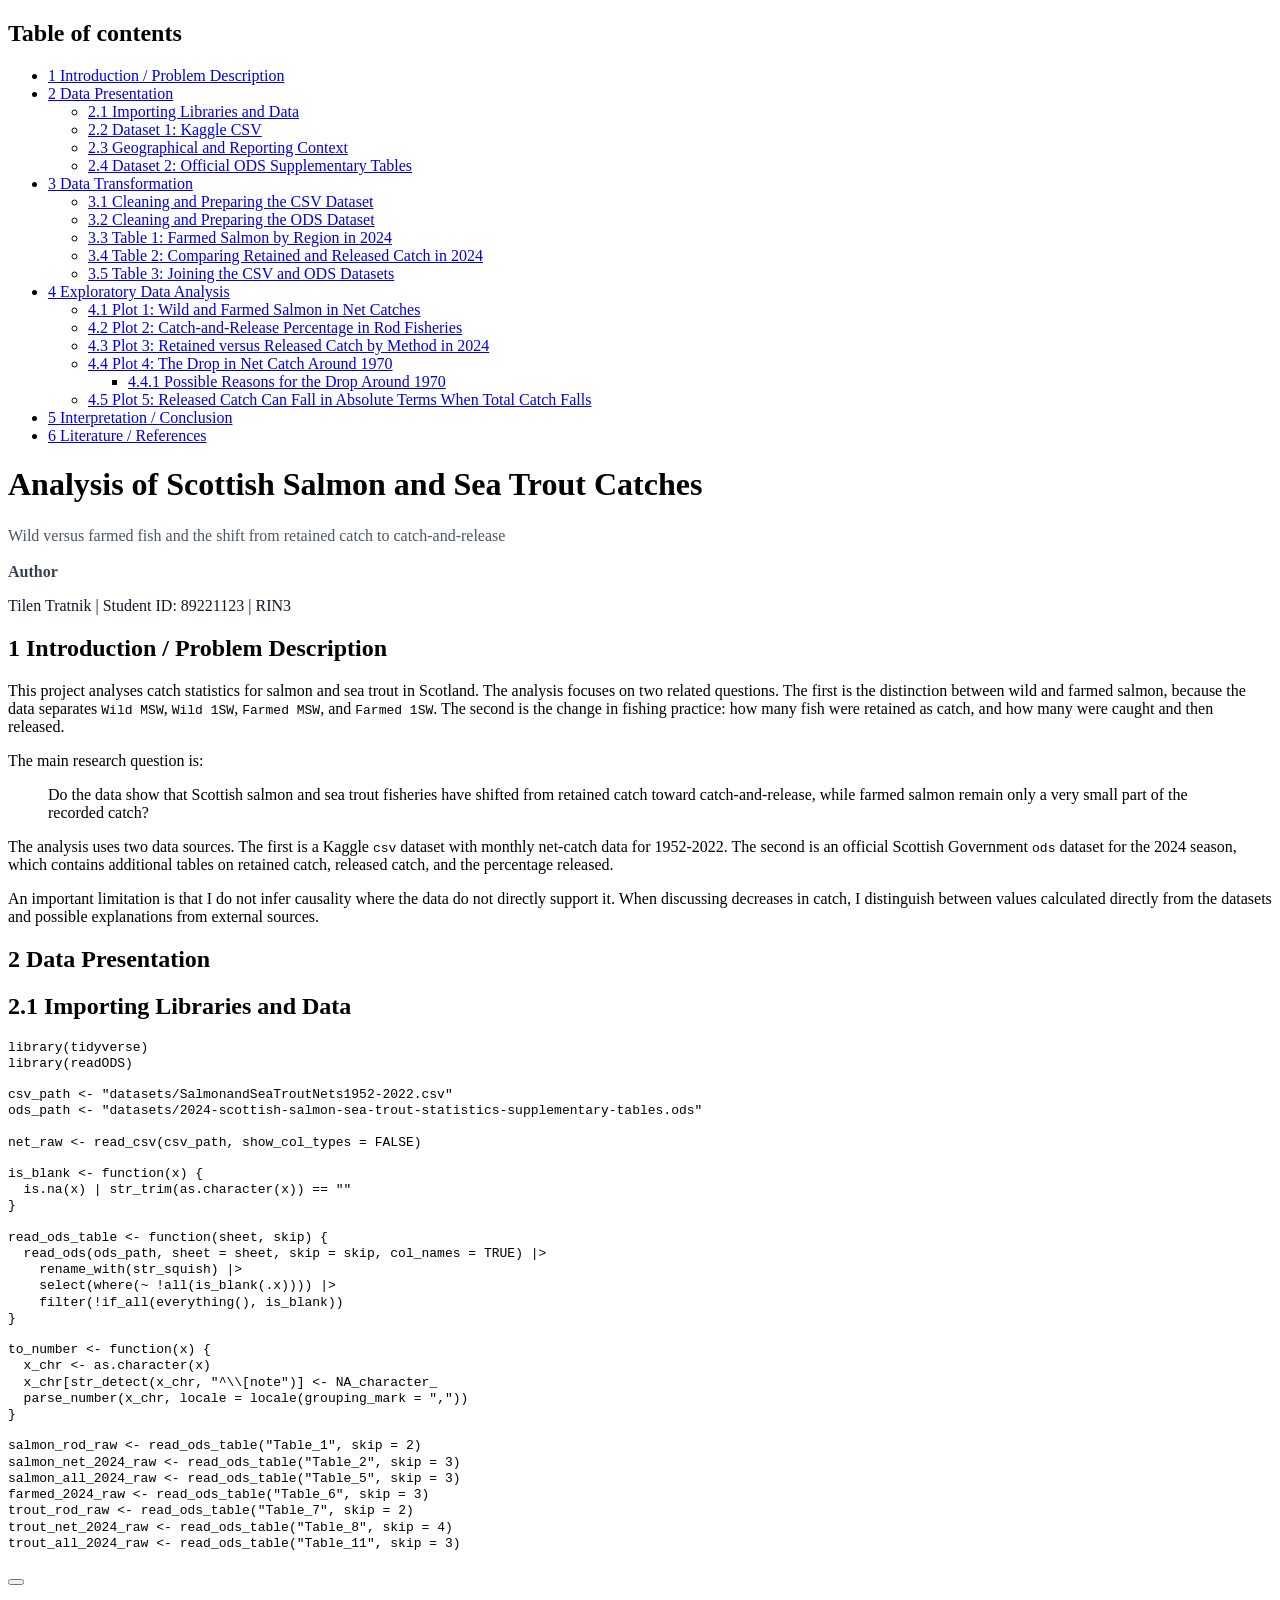
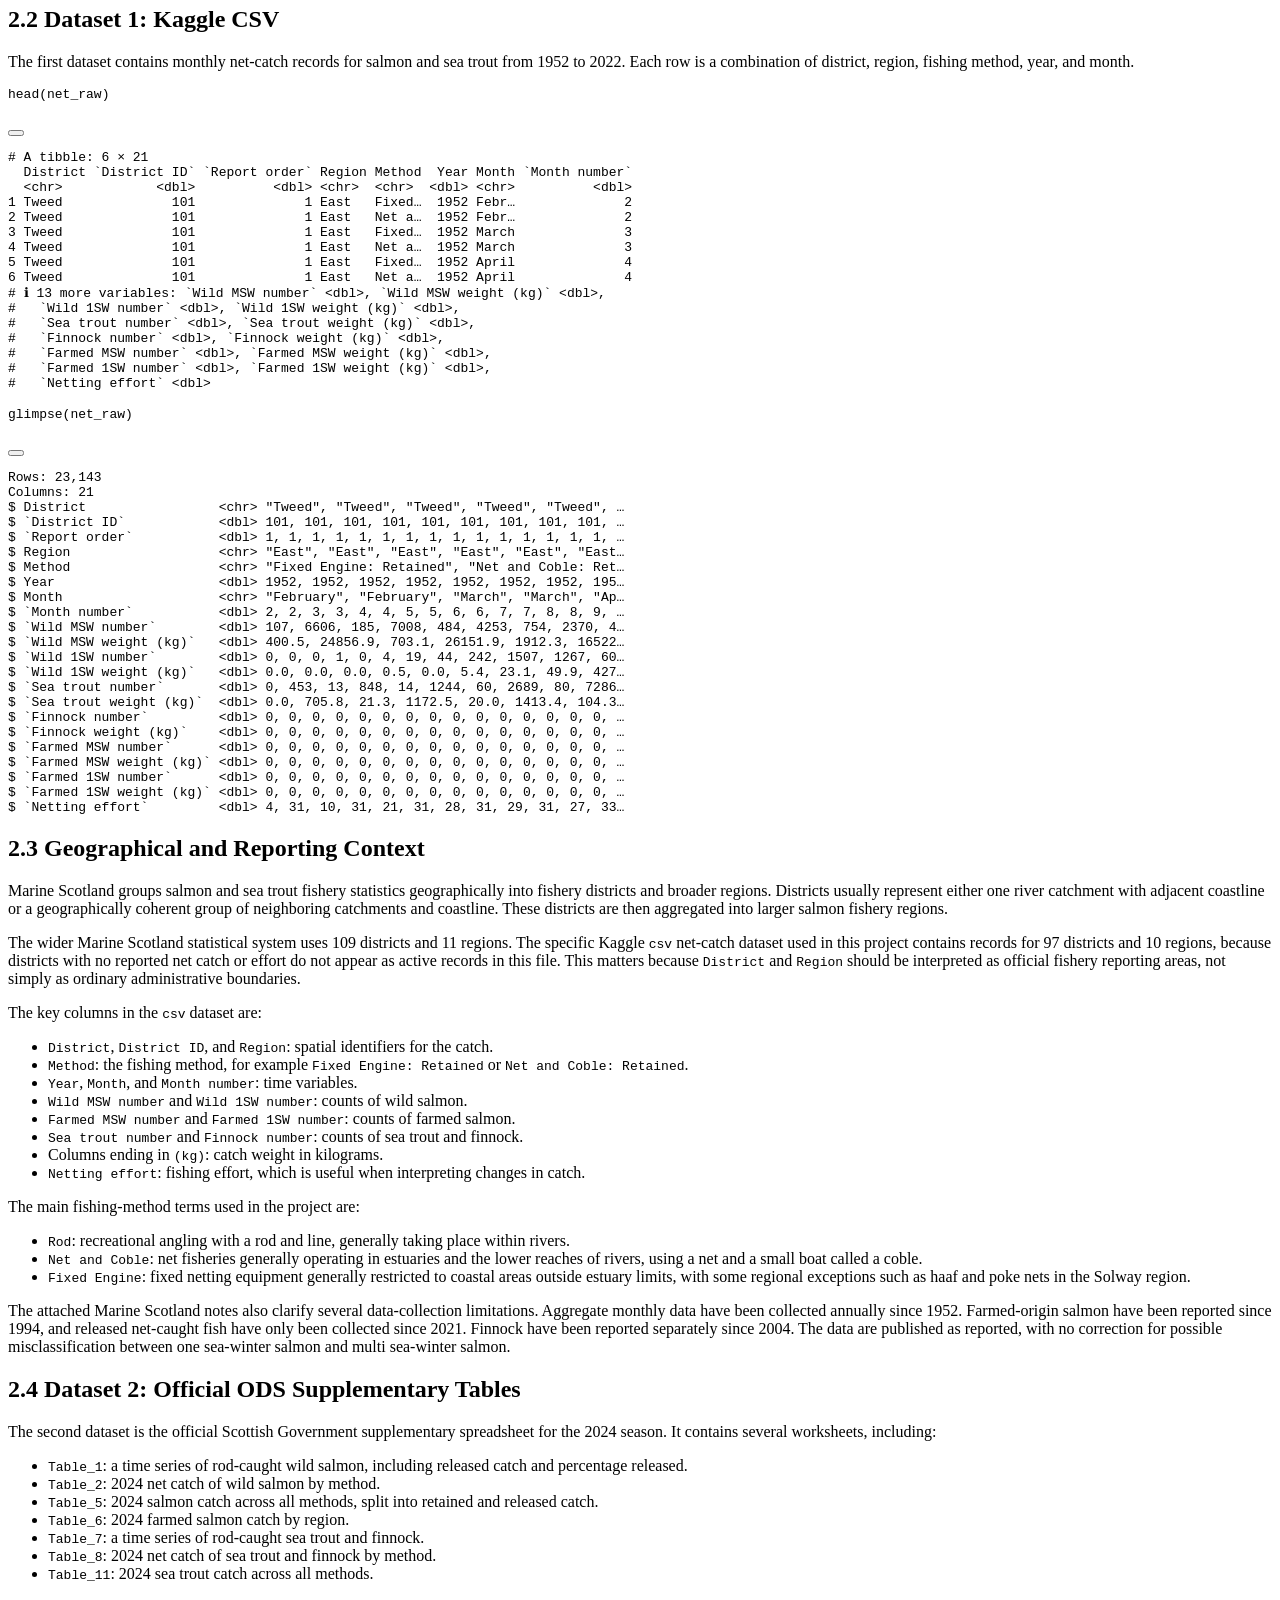
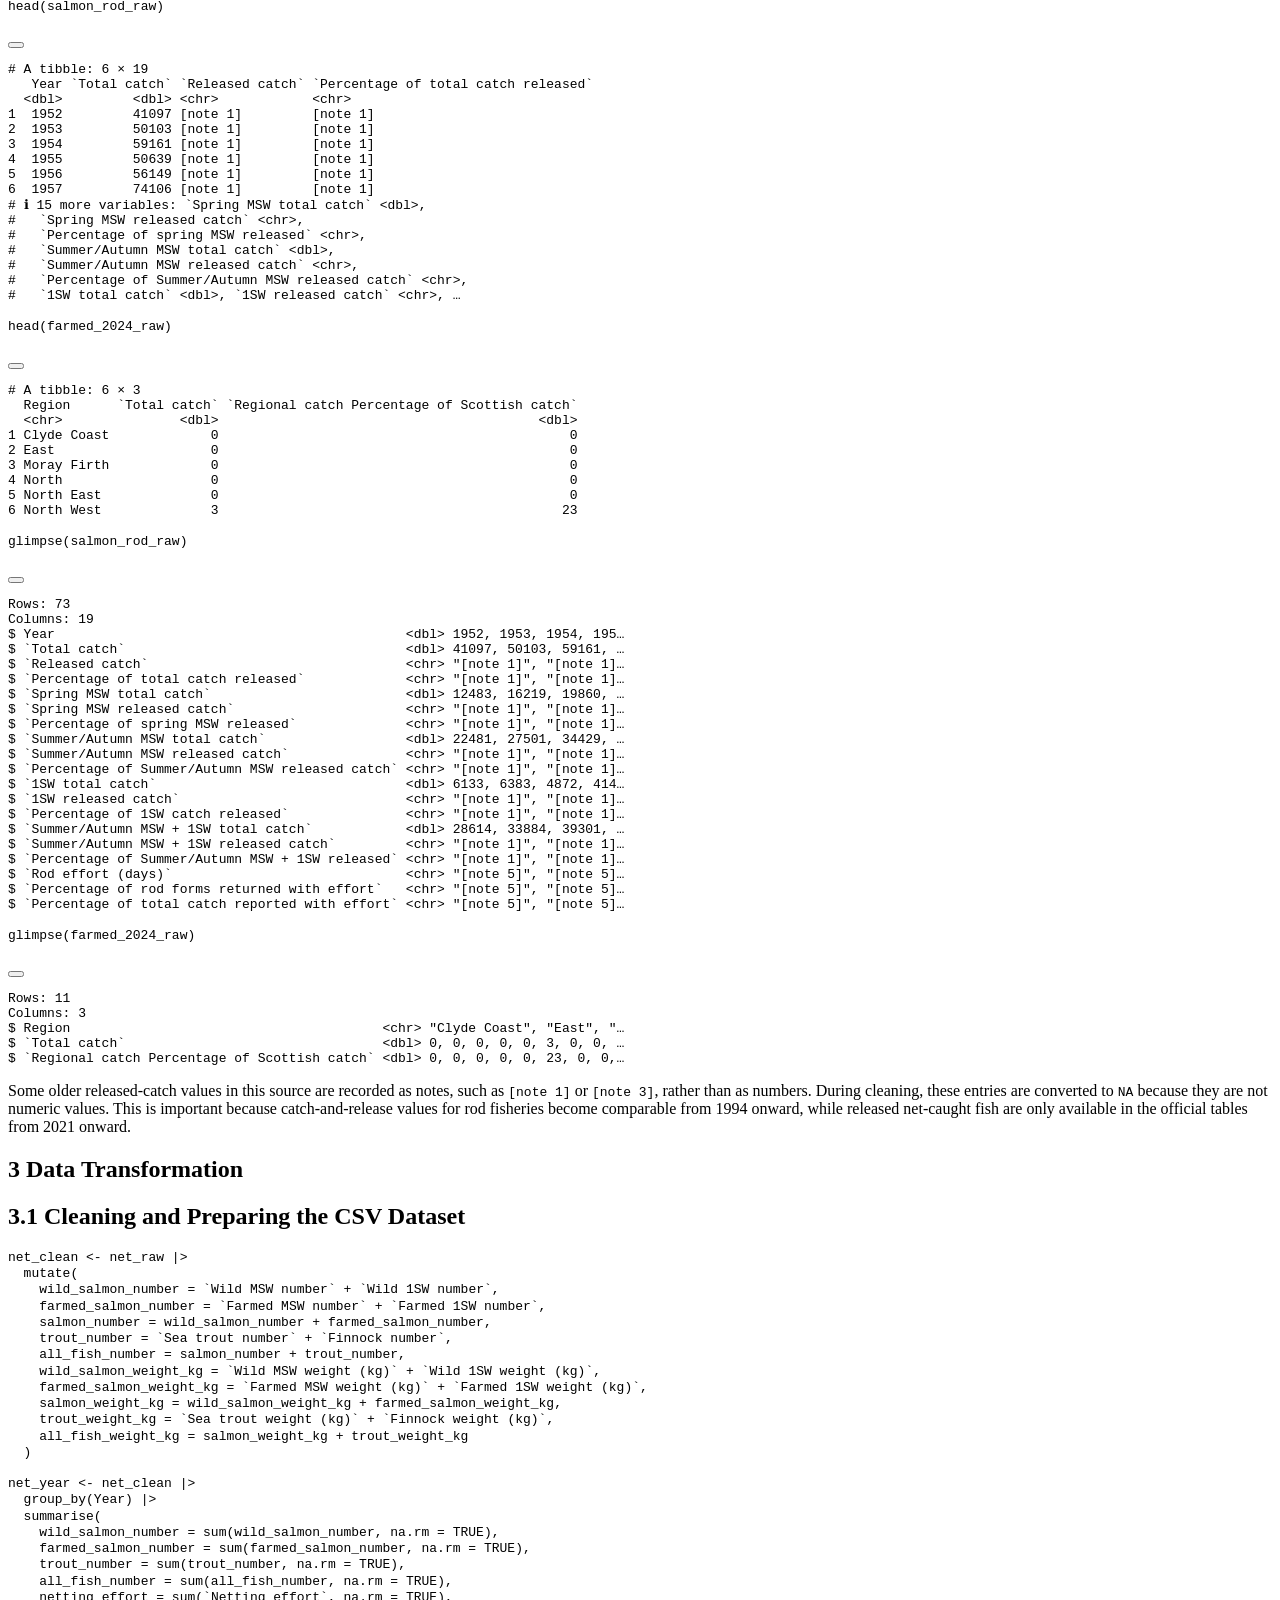
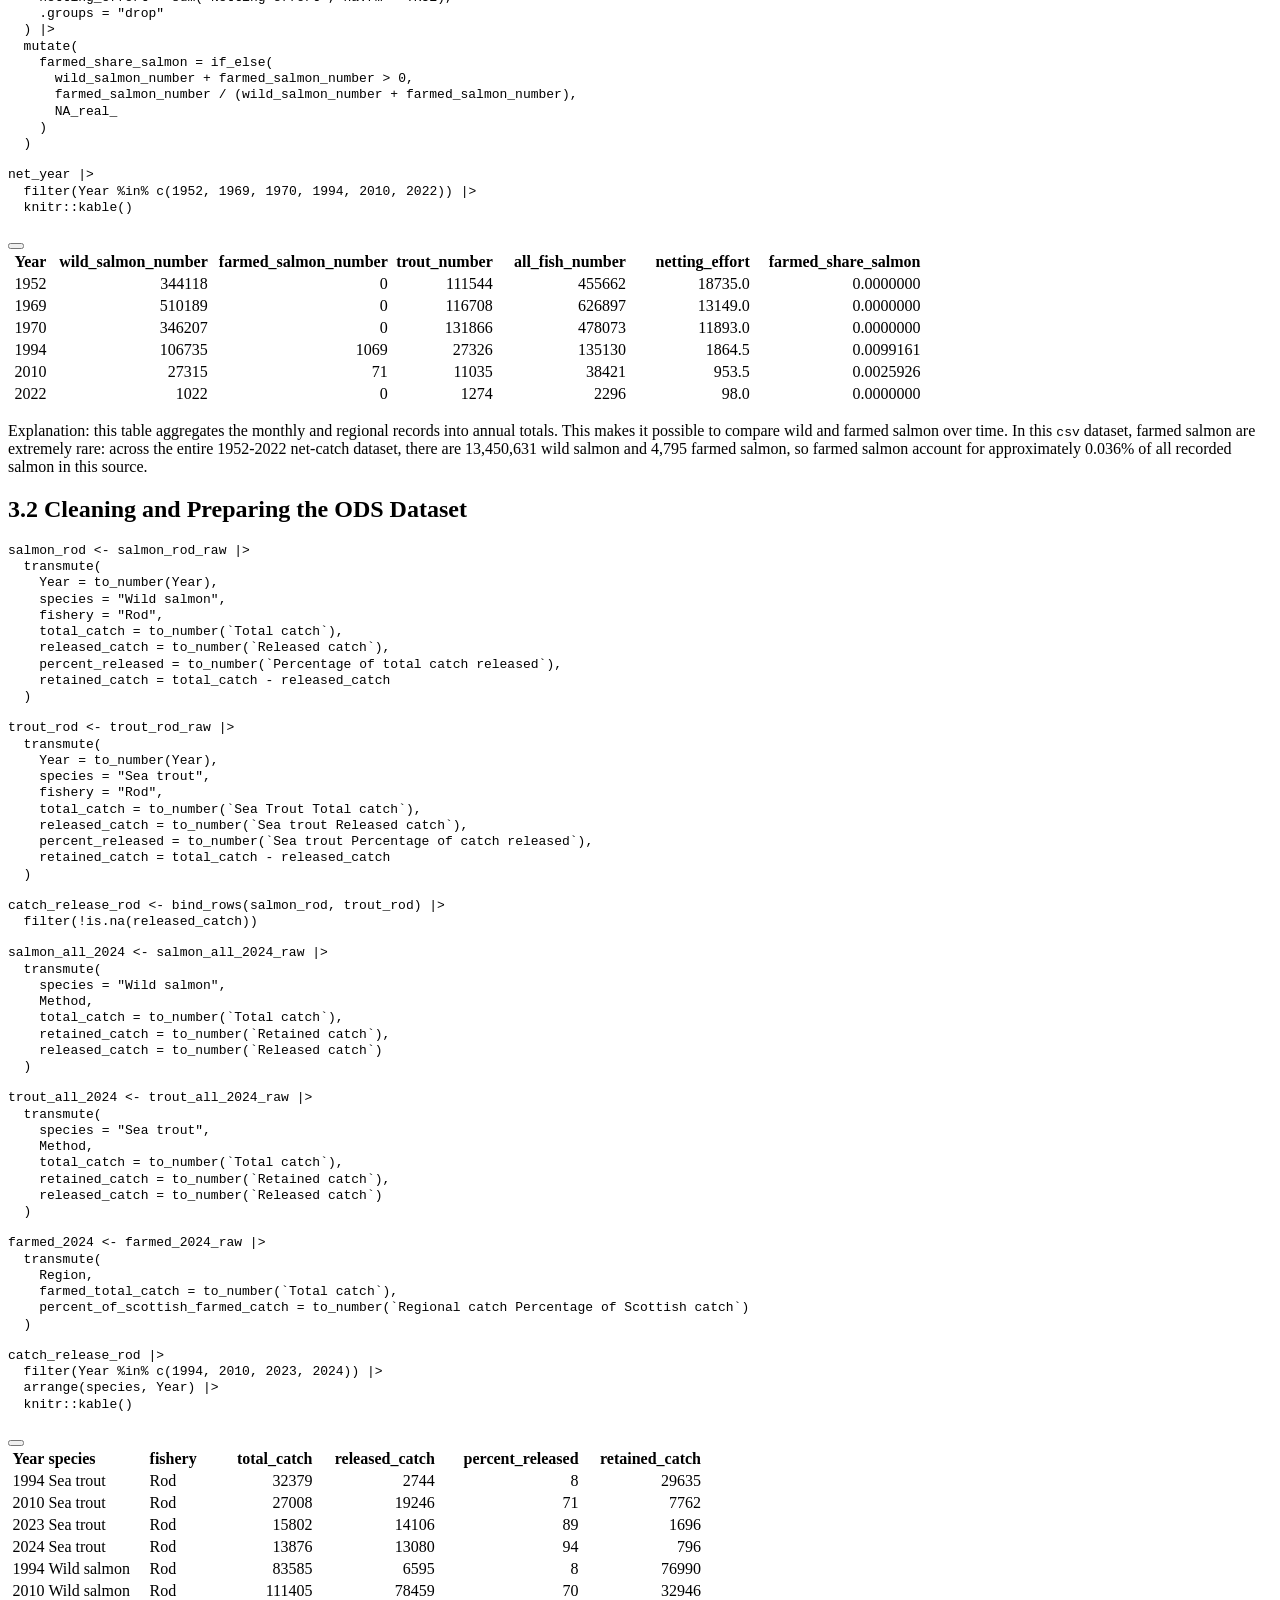
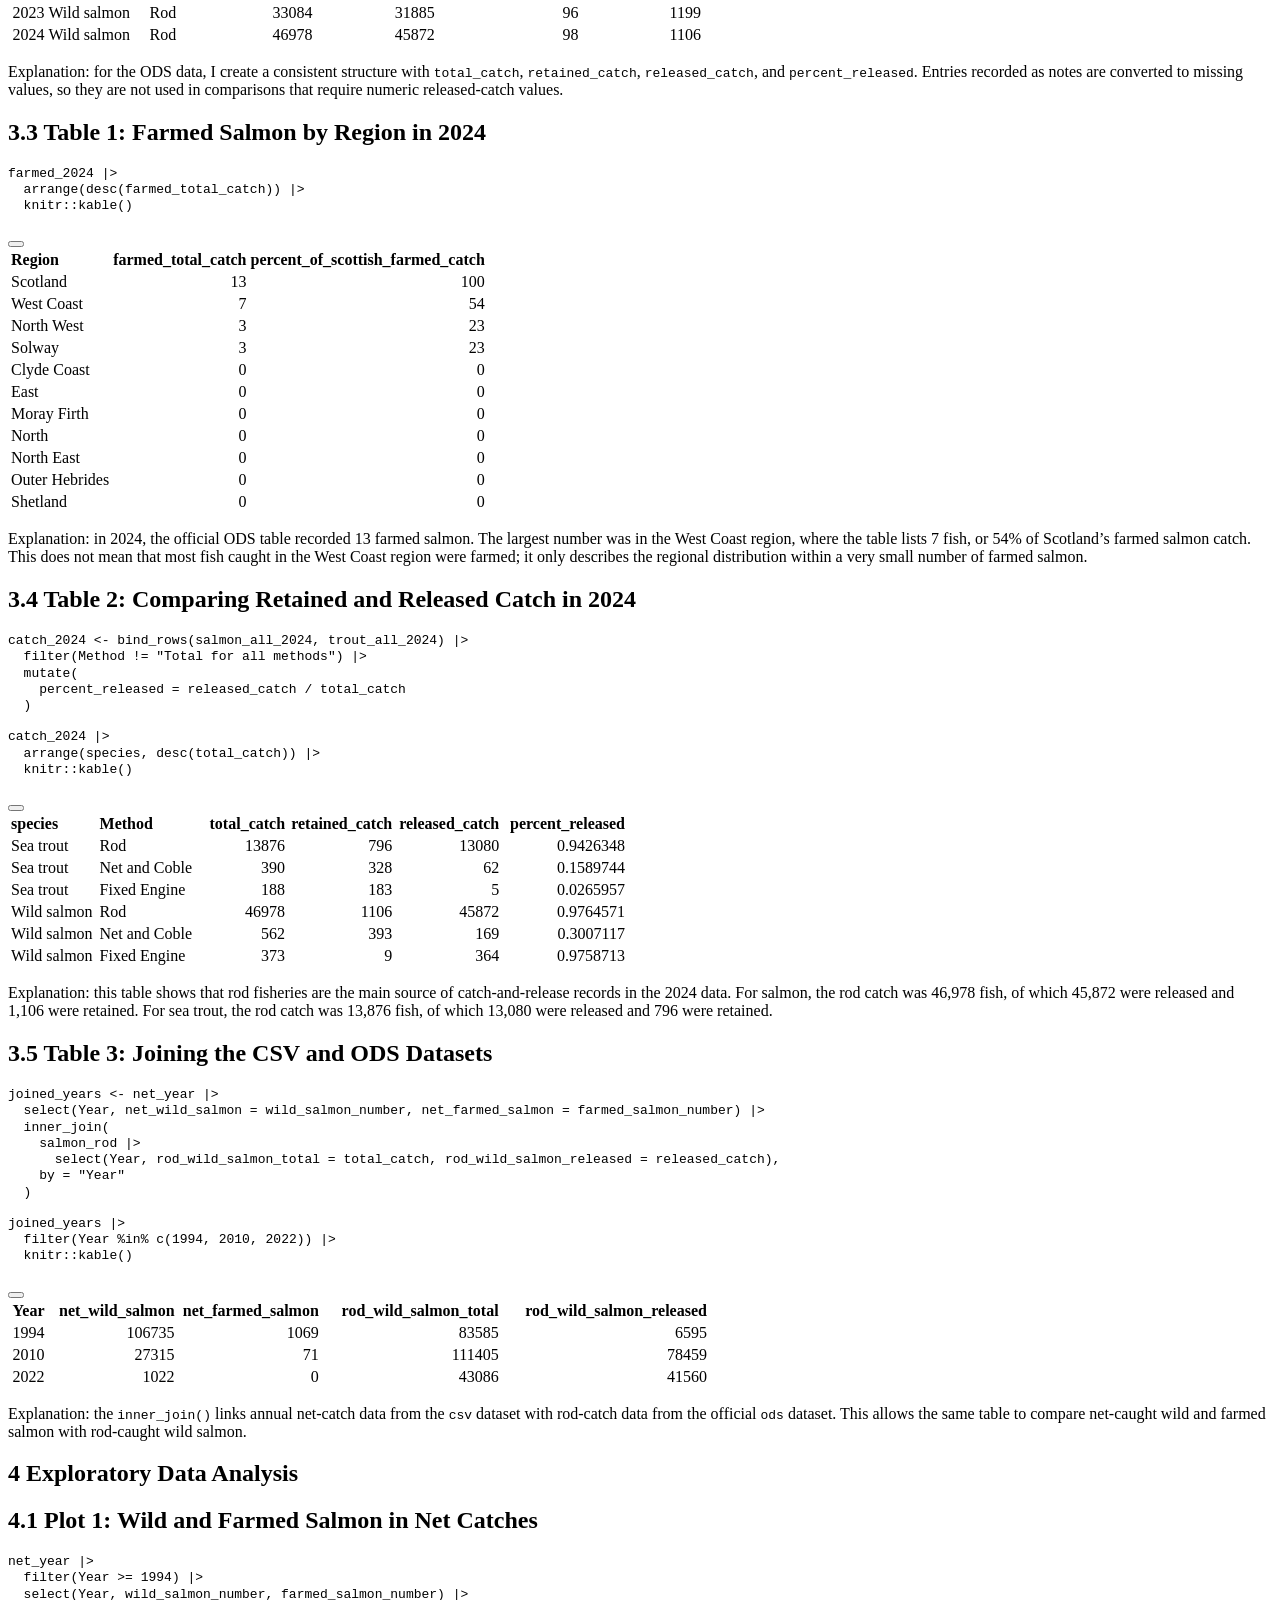
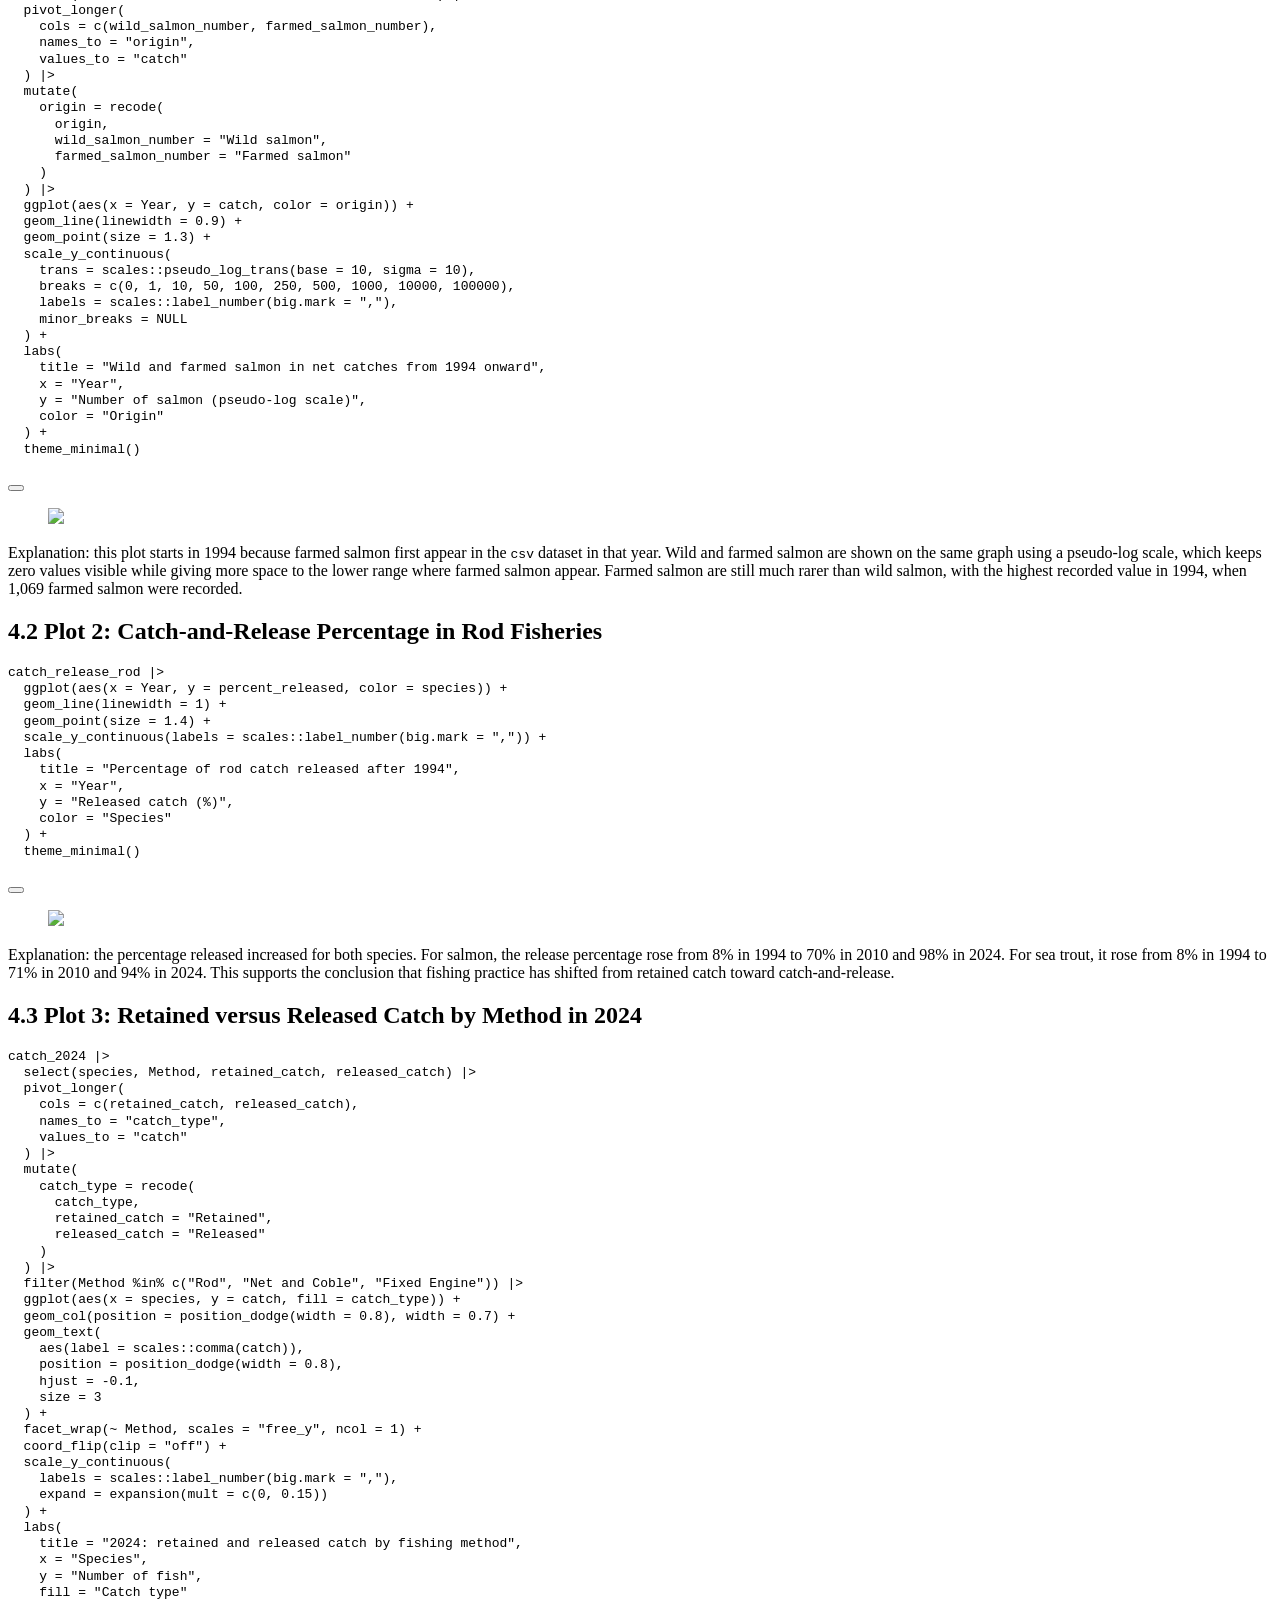
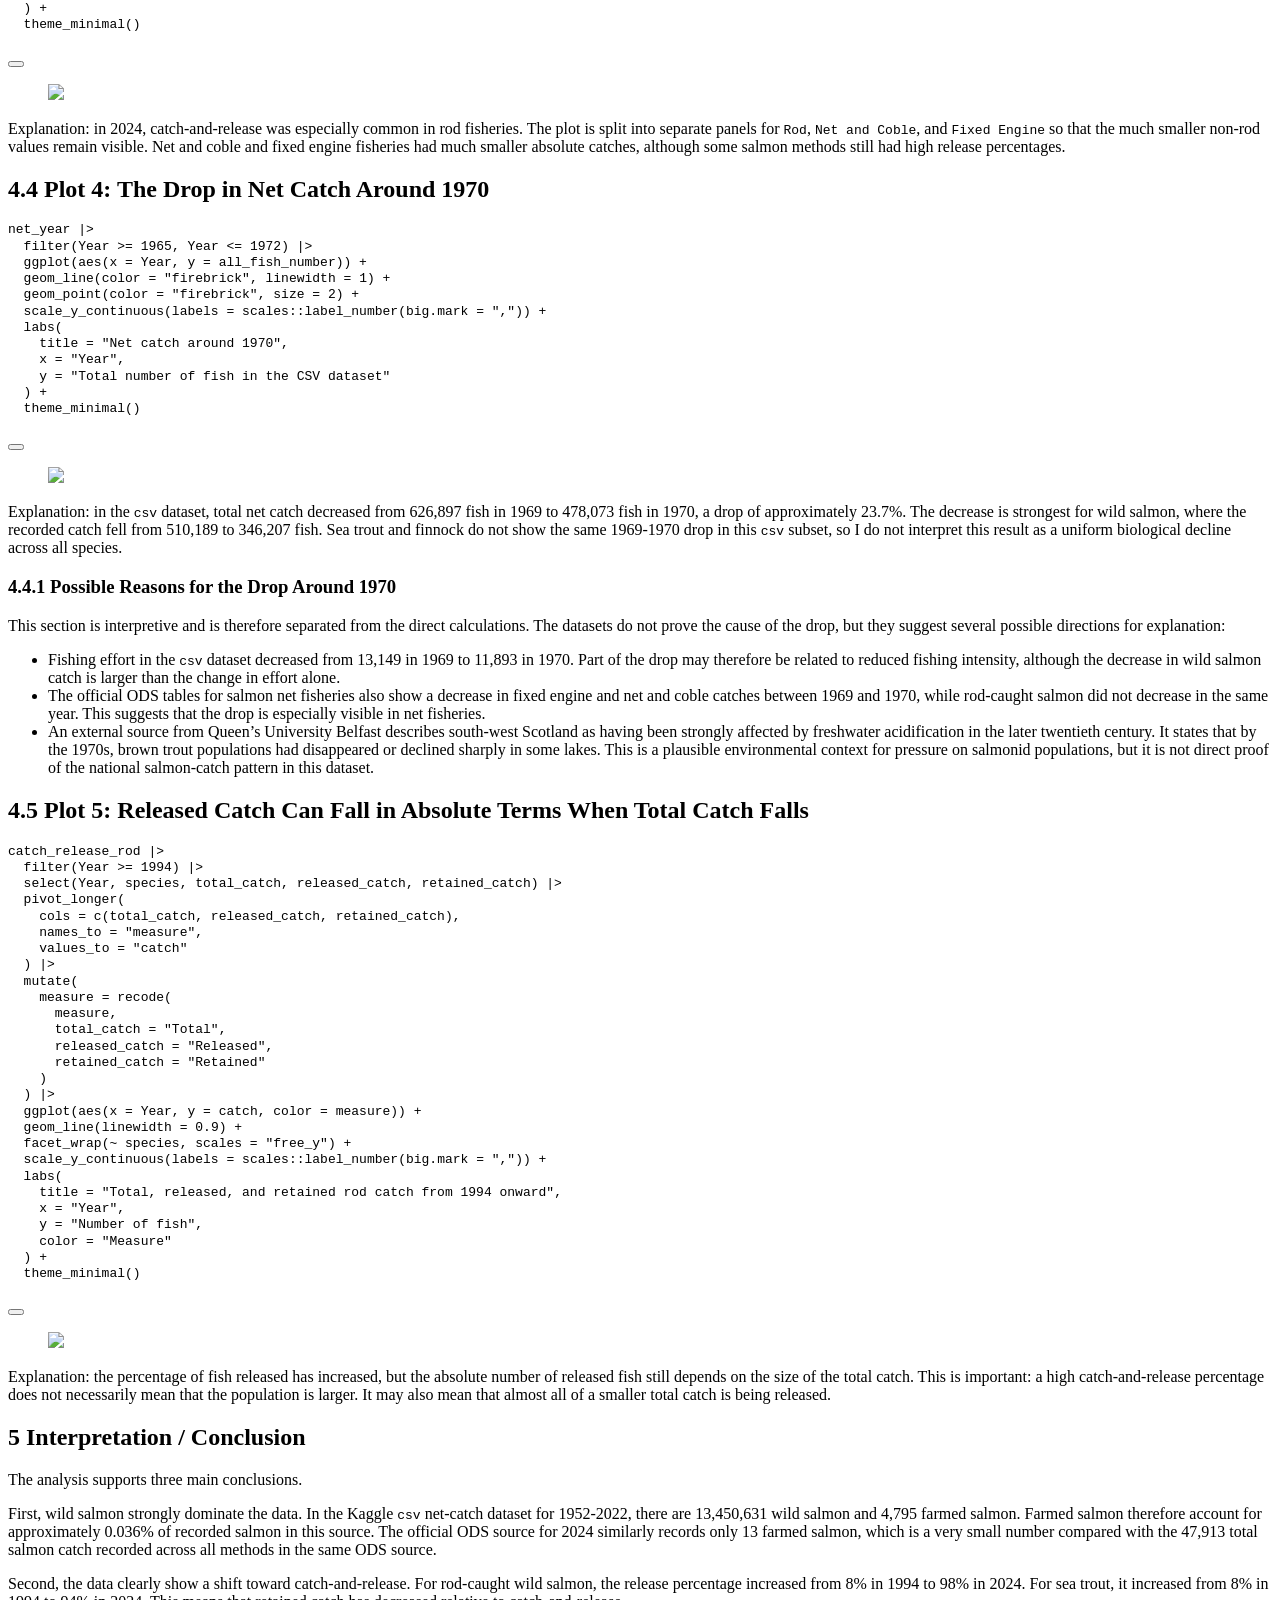
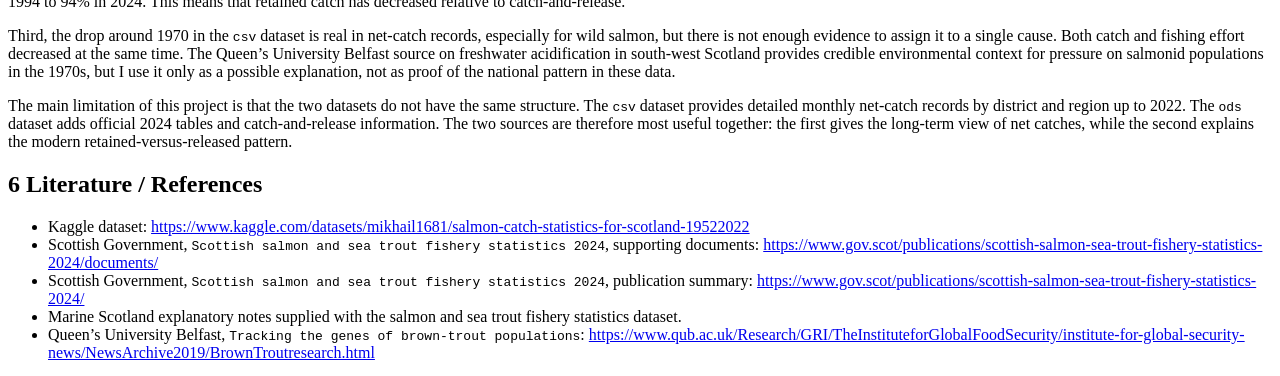
==== commit c7b2dc7b: "main-moved databases into one place" ====
--- a/Project/Project.html
+++ b/Project/Project.html
@@ -54,6 +54,8 @@
     padding: 0 4px; width: 4em;
   }
 pre.numberSource { margin-left: 3em;  padding-left: 4px; }
+div.sourceCode
+  {   }
 @media screen {
 pre > code.sourceCode > span > a:first-child::before { text-decoration: underline; }
 }
@@ -162,8 +164,8 @@
 <div class="code-copy-outer-scaffold"><div class="sourceCode cell-code" id="cb1"><pre class="sourceCode r code-with-copy"><code class="sourceCode r"><span id="cb1-1"><a href="#cb1-1" aria-hidden="true" tabindex="-1"></a><span class="fu">library</span>(tidyverse)</span>
 <span id="cb1-2"><a href="#cb1-2" aria-hidden="true" tabindex="-1"></a><span class="fu">library</span>(readODS)</span>
 <span id="cb1-3"><a href="#cb1-3" aria-hidden="true" tabindex="-1"></a></span>
-<span id="cb1-4"><a href="#cb1-4" aria-hidden="true" tabindex="-1"></a>csv_path <span class="ot">&lt;-</span> <span class="st">"SalmonandSeaTroutNets1952-2022.csv/SalmonandSeaTroutNets1952-2022.csv"</span></span>
-<span id="cb1-5"><a href="#cb1-5" aria-hidden="true" tabindex="-1"></a>ods_path <span class="ot">&lt;-</span> <span class="st">"2024-scottish-salmon-sea-trout-statistics-supplementary-tables.ods"</span></span>
+<span id="cb1-4"><a href="#cb1-4" aria-hidden="true" tabindex="-1"></a>csv_path <span class="ot">&lt;-</span> <span class="st">"datasets/SalmonandSeaTroutNets1952-2022.csv"</span></span>
+<span id="cb1-5"><a href="#cb1-5" aria-hidden="true" tabindex="-1"></a>ods_path <span class="ot">&lt;-</span> <span class="st">"datasets/2024-scottish-salmon-sea-trout-statistics-supplementary-tables.ods"</span></span>
 <span id="cb1-6"><a href="#cb1-6" aria-hidden="true" tabindex="-1"></a></span>
 <span id="cb1-7"><a href="#cb1-7" aria-hidden="true" tabindex="-1"></a>net_raw <span class="ot">&lt;-</span> <span class="fu">read_csv</span>(csv_path, <span class="at">show_col_types =</span> <span class="cn">FALSE</span>)</span>
 <span id="cb1-8"><a href="#cb1-8" aria-hidden="true" tabindex="-1"></a></span>
@@ -1478,4 +1480,4 @@
 
 
 
-</body></html>
+</body></html>
